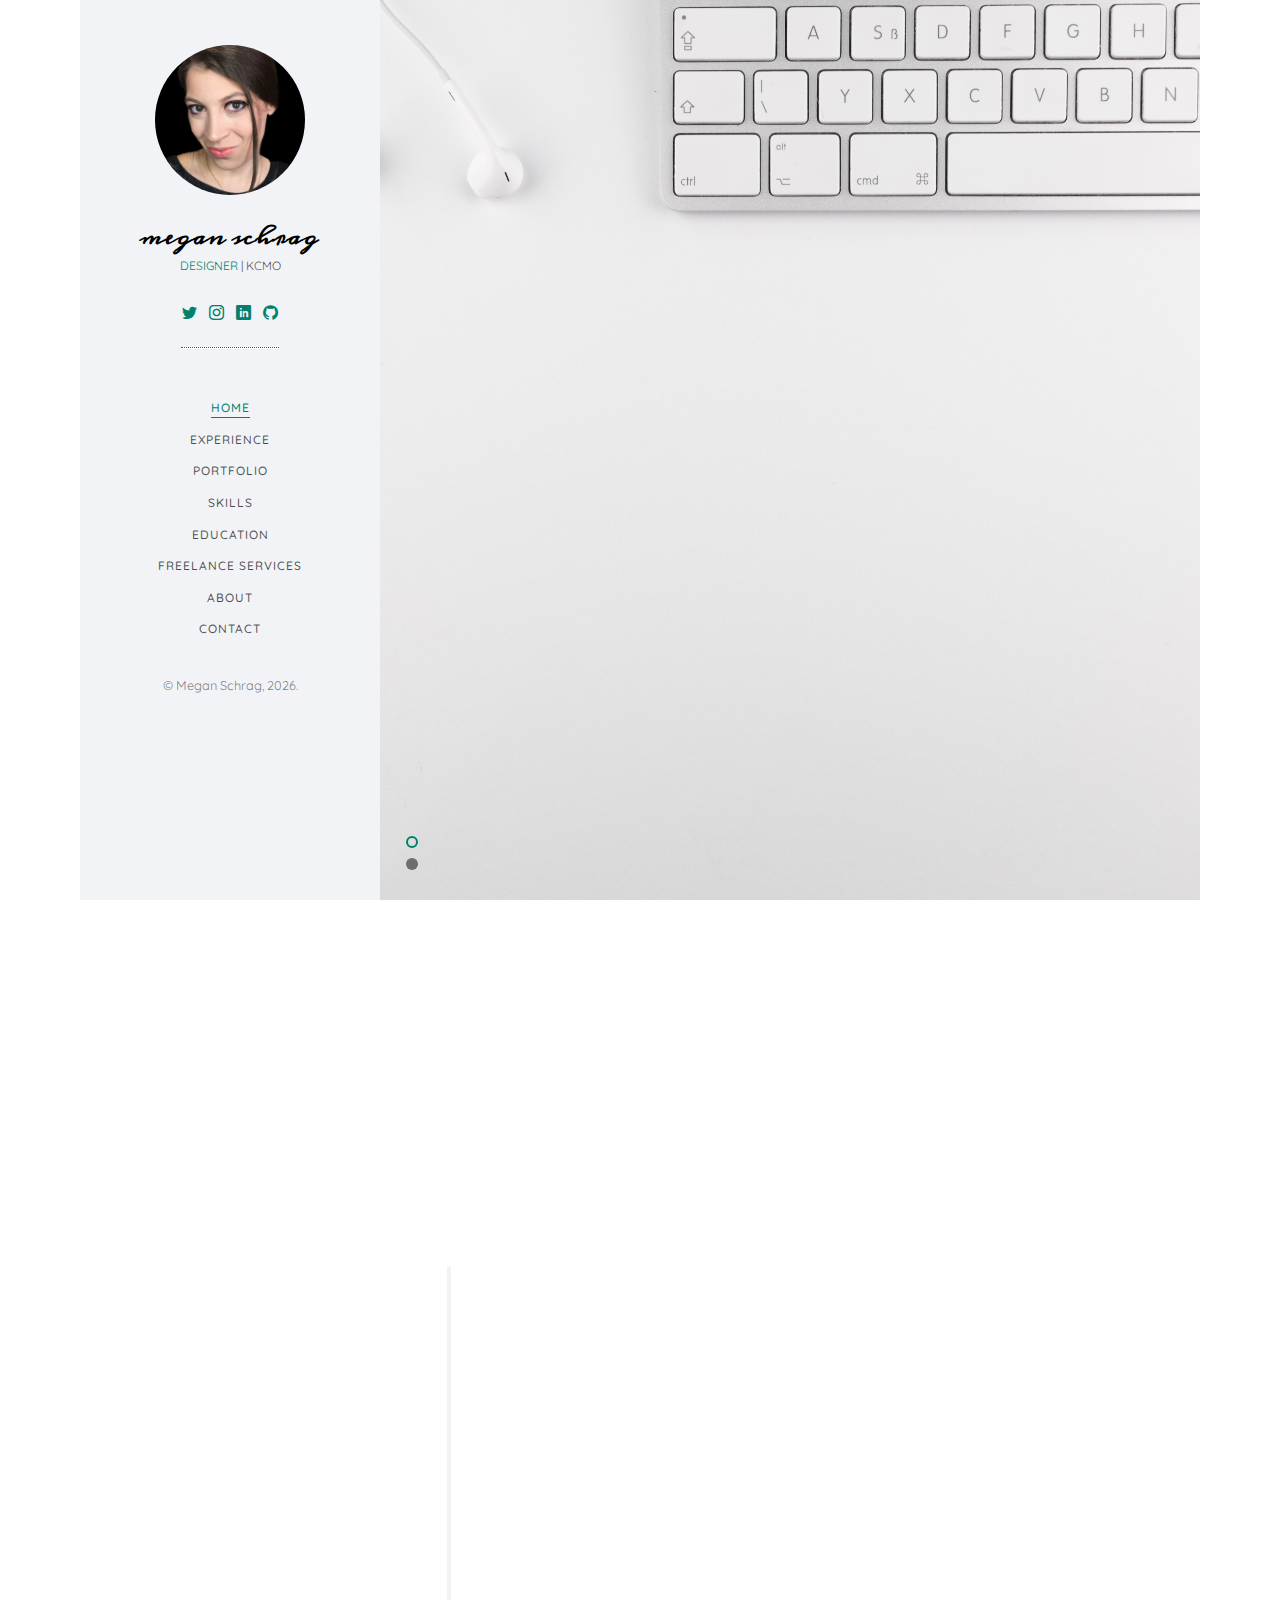
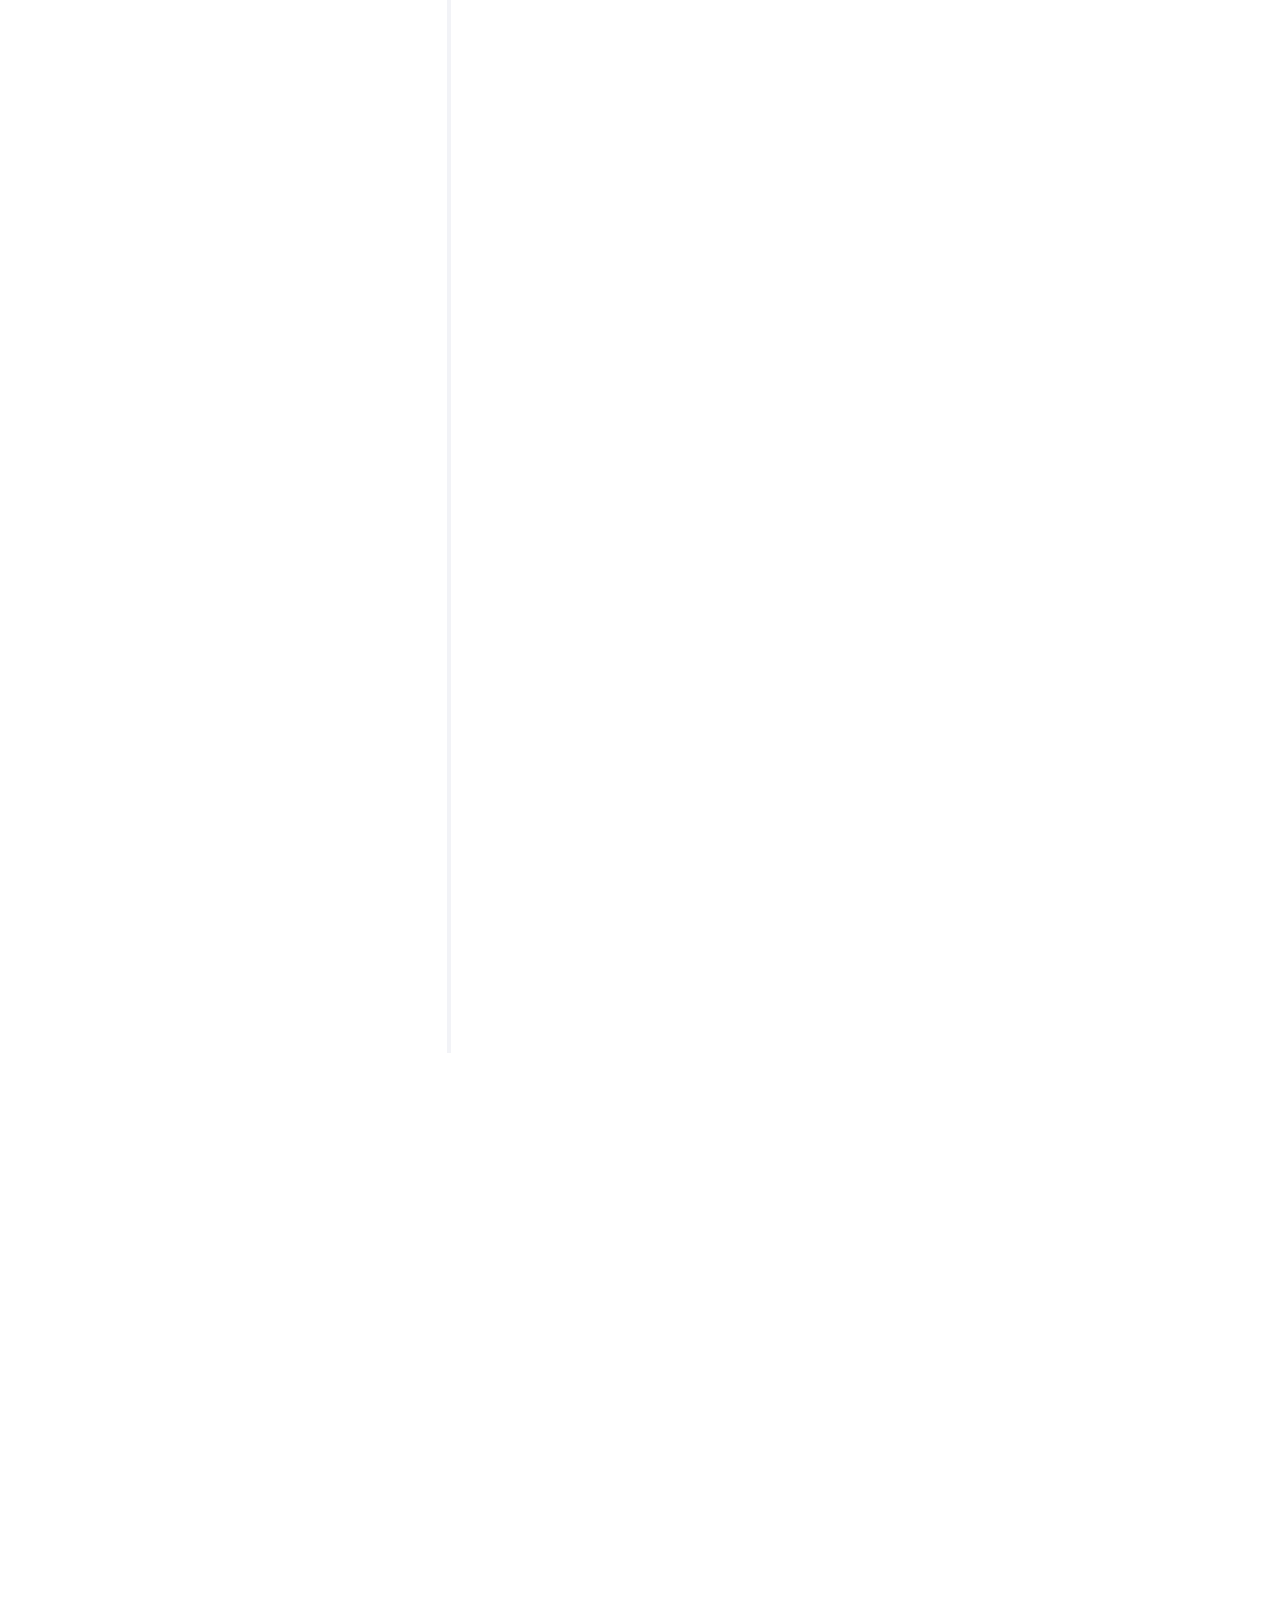
==== index.html @ b9c2fcad "Added analytics." ====
<!DOCTYPE HTML>

<!-- Designed by Schram, © 2018 All Rights Reserved. -->

<html>    
	<head>
	<meta charset="utf-8">
	<meta http-equiv="X-UA-Compatible" content="IE=edge">
	<title>Megan Schrag KCMO Graphic Design</title>
	<meta name="viewport" content="width=device-width, initial-scale=1">
	<meta name="description" content="Kansas City Graphic Designer" />
	<meta name="keywords" content="Brand Identity|Logo Design|Commercial Photography Kansas City" />
	<meta name="author" content="Megan Schrag" />

  <!-- Facebook and Twitter integration -->
	<meta property="og:title" content=""/>
	<meta property="og:image" content=""/>
	<meta property="og:url" content=""/>
	<meta property="og:site_name" content=""/>
	<meta property="og:description" content=""/>
	<meta name="twitter:title" content="" />
	<meta name="twitter:image" content="" />
	<meta name="twitter:url" content="" />
	<meta name="twitter:card" content="" />

	<!-- Place favicon.ico and apple-touch-icon.png in the root directory -->
	<link rel="shortcut icon" href="favicon.ico">

	<link href="https://fonts.googleapis.com/css?family=Quicksand:300,400,500,700" rel="stylesheet">
	<link href="https://fonts.googleapis.com/css?family=Playfair+Display:400,400i,700" rel="stylesheet">
    <link href="https://fonts.googleapis.com/css?family=Meddon" rel="stylesheet"> 
	<link rel="stylesheet" href="https://use.fontawesome.com/releases/v5.7.2/css/all.css" integrity="sha384-fnmOCqbTlWIlj8LyTjo7mOUStjsKC4pOpQbqyi7RrhN7udi9RwhKkMHpvLbHG9Sr" crossorigin="anonymous">

        
	<!-- Animate.css -->
	<link rel="stylesheet" href="css/animate.css">
	<!-- Icomoon Icon Fonts-->
	<link rel="stylesheet" href="css/icomoon.css">
	<!-- Bootstrap  -->
	<link rel="stylesheet" href="css/bootstrap.css">
	<!-- Flexslider  -->
	<link rel="stylesheet" href="css/flexslider.css">
	<!-- Flaticons  -->
	<link rel="stylesheet" href="fonts/flaticon/font/flaticon.css">
	<!-- Theme style  -->
	<link rel="stylesheet" href="css/style.css">
	<link rel="stylesheet" href="sass/style.scss">

	<!-- Modernizr JS -->
	<script src="js/modernizr-2.6.2.min.js"></script>
	<!-- FOR IE9 below -->
	<!--[if lt IE 9]>
	<script src="js/respond.min.js"></script>
	<![endif]-->
    
    <link type="text/css" rel="stylesheet" href="css/lightslider.css" />                  
    <script src="//ajax.googleapis.com/ajax/libs/jquery/1.11.0/jquery.min.js"></script>
    <script src="js/lightslider.js"></script>
		
	<!-- Global site tag (gtag.js) - Google Analytics -->
	<script async src="https://www.googletagmanager.com/gtag/js?id=UA-136629783-1"></script>
	<script>
		window.dataLayer = window.dataLayer || [];
  		function gtag(){dataLayer.push(arguments);}
  		gtag('js', new Date());
  		gtag('config', 'UA-136629783-1');
	</script>


	</head>
	<body>
	<div id="colorlib-page">
		<div class="container-wrap">
		<a href="#" class="js-colorlib-nav-toggle colorlib-nav-toggle" data-toggle="collapse" data-target="#navbar" aria-expanded="false" aria-controls="navbar"><i></i></a>
		<aside id="colorlib-aside" role="complementary" class="border js-fullheight">
			<div class="text-center">
				<div class="author-img" style="background-image: url(images/about.jpg);"></div>
				<h1 id="colorlib-logo"><a href="index.html">&nbsp;Megan Schrag</a></h1>
				<span class="position"><a href="#">Designer</a> | KCMO</span>
                <div class="colorlib-footer">
                    <ul>
					<li><a href="http://www.twitter.com/schramphoto"><i class="icon-twitter2"></i></a></li>
					<li><a href="http://www.instagram.com/schramphoto"><i class="icon-instagram"></i></a></li>
					<li><a href="https://www.linkedin.com/in/megan-schrag-057aa944/"><i class="icon-linkedin2"></i></a></li>
                    <li><a href="http://www.github.com/schramphoto"><i class="icon-github"></i></a></li>
				</ul>
                    <hr class="lines">
                    <br>
                    </div>
			</div>
            
<!-- NAV menu BEGIN -->
			<nav id="colorlib-main-menu" role="navigation" class="navbar">
				<div id="navbar" class="collapse">
					<ul>
						<li class="active"><a href="#" data-nav-section="home">Home</a></li>
                        <li><a href="#" data-nav-section="experience">Experience</a></li>
                        <li><a href="#" data-nav-section="work">Portfolio</a></li>
                        <li><a href="#" data-nav-section="skills">Skills</a></li>
                        <li><a href="#" data-nav-section="education">Education</a></li>
						<li><a href="#" data-nav-section="services">Freelance Services</a></li>
                        <li><a href="#" data-nav-section="about">About</a></li>
                        <li><a href="#" data-nav-section="contact">Contact</a></li>	
					</ul>
				</div>
			</nav>
<!-- NAV menu END -->
            
			<div class="colorlib-footer">
                <p><small>&copy;&nbsp;Megan Schrag, <script>document.write(new Date().getFullYear());</script>.</small>
                </p>
			</div>
    	</aside>
<!-- Nav sidebar END -->
            
		<div id="colorlib-main">
            
<!--Intro BEGIN -->     			
            <section id="colorlib-hero" class="js-fullheight" data-section="home">
				<div class="flexslider js-fullheight">
					<ul class="slides">
				   	<li class="active" style="background-image: url(images/img_bg_1.jpg);">
				   		<div class="overlay"></div>
				   		<div class="container-fluid">
				   			<div class="row">
					   			<div class="col-md-6 col-md-offset-3 col-md-pull-3 col-sm-12 col-xs-12 js-fullheight slider-text">
					   				<div class="slider-text-inner js-fullheight">
					   					<div class="desc">
						   					<h1>Hi! <br>I'm Megan!</h1>
                                            <br>
                                            <p><a class="btn btn-primary btn-learn" href="images/Schrag2018.pdf">Download CV <em class="icon-download4"></em></a></p>
					   					</div>
					   				</div>
					   			</div>
					   		</div>
				   		</div>
				   	</li>
				   	<li style="background-image: url(images/img_bg_2.jpg);">
				   		<div class="overlay"></div>
				   		<div class="container-fluid">
				   			<div class="row">
					   			<div class="col-md-6 col-md-offset-3 col-md-pull-3 col-sm-12 col-xs-12 js-fullheight slider-text">
					   				<div class="slider-text-inner">
                                        <div class="slider-text-inner js-fullheight">
					   					<br>
<!--JS > typography with word switchers BEGIN -->
                                        <div class="desc">
                                            <h1>Need <span data-words="an identity|a new logo|photography"></span>for your brand?</h1>
                                        </div>
                                        <br>
                                         <a class="btn btn-primary btn-learn" href="#">Portfolio</a>     
					   		            </div>
				   		            </div>
                                </div>
                            </div>
                        </div>
                    </li>
                </ul>
            </section>
<!--Intro END -->      
                
<!-- Work Experience BEGIN -->
			<section class="colorlib-experience" data-section="experience">
				<div class="colorlib-narrow-content">
					<div class="row">
						<div class="col-md-6 col-md-offset-3 col-md-pull-3 animate-box" data-animate-effect="fadeInTop">
							<span class="heading-meta">Experience</span>
							<h2 class="colorlib-heading animate-box">Work Experience</h2>
						</div>
					</div>
					<div class="row">
						<div class="col-md-12">
				         <div class="timeline-centered">
					         
                             <article class="timeline-entry animate-box" data-animate-effect="fadeInTop">
					            <div class="timeline-entry-inner">
                                    <div class="timeline-icon color-5">
                                       <i class="icon-pen2"></i>
                                   </div>
					               <div class="timeline-label">
					                  <h2><a href="http://www.leadingedgesafety.net/" target="_blank">Leading Edge Safety</a>&nbsp;<span>2015-Present</span></h2>
					                  <p><span style="color: rgba(0, 0, 0, 0.7)">Marketing Director<br><br>Managing marketing and advertising efforts for Leading Edge Safety and AES Manufacturing. Design for packaging, web, and media. Commercial photography for web, video and advertising including product in use and high end studio photography.</span></p>
					               </div>
					            </div>
					         </article>

					         <article class="timeline-entry animate-box" data-animate-effect="fadeInTop">
					            <div class="timeline-entry-inner">
					               <div class="timeline-icon color-5">
					                  <i class="icon-contract"></i>
					               </div>
					               <div class="timeline-label">
					               	<h2><a href="#">Freelance</a> <span>2011-Present</span></h2>
					                  <p>Rebranding consulting and web development. Corporate headshots and location photography.</p>
					               </div>
					            </div>
					         </article>

					         <article class="timeline-entry animate-box" data-animate-effect="fadeInTop">
					            <div class="timeline-entry-inner">
					               <div class="timeline-icon color-5">
					                  <i class="icon-pen2"></i>
					               </div>
					               <div class="timeline-label">
					               	<h2><a href="#">collages.net | n-vu.com</a> <span>2013-2015</span></h2>
                                       <span>Design Consultant</span>
                                    <br><br>
					                  <p>Web Site Rebranding, Catalog Design, Custom Album Design to meet customer brand standards, Project Management, Studio Consulting, Design Consulting; Level 2 IT Tech Support</p>
					               </div>
					            </div>
					         </article>

					         <article class="timeline-entry animate-box" data-animate-effect="fadeInTop">
					            <div class="timeline-entry-inner">
					               <div class="timeline-icon color-5">
					                  <i class="icon-pen2"></i>
					               </div>
					               <div class="timeline-label">
					               	<h2><a href="#">Bushnell Outdoor</a> <span>2013-2014</span></h2>
                                       <span>Commercial Photographer<br>Junior Graphic Designer</span>
                                    <br><br>
					                  <p>Design for packaging, web, and media. Commercial photography for web, retail and packaging including lifestyle and product.</p>
					               </div>
					            </div>
					         </article>

					         <article class="timeline-entry animate-box" data-animate-effect="fadeInTop">
					            <div class="timeline-entry-inner">
					               <div class="timeline-icon color-5">
					                  <i class="icon-pen2"></i>
					               </div>
					               <div class="timeline-label">
					               	<h2><a href="#">Gregory, Inc</a> <span>2011-2013</span></h2>
                                       <span>Cut Vinyl Specialist<br>&amp; Graphic Designer</span>
                                    <br><br>
					                  <p>Preparing artwork for medium and large format printing as well as cut vinyl signage. Designing artwork for clients when required.</p>
					               </div>
					            </div>
					         </article>

                             <article class="timeline-entry animate-box" data-animate-effect="fadeInTop">
					            <div class="timeline-entry-inner">
					               <div class="timeline-icon color-5">
					                  <i class="icon-attachment-outline"></i>
					               </div>
					               <div class="timeline-label">
                                                     <p><a class="btn btn-primary btn-learn" href="images/Schrag2018.pdf">Download Resume <em class="icon-download4"></em></a></p></div>
                                  </div>
                            </article>
                             
                            
					        <article class="timeline-entry animate-box" data-animate-effect="fadeInTop">
					            <div class="timeline-entry-inner">
					               <div class="timeline-icon color-none">
					               </div>
					            </div>
					         </article>
                              
					      </div>
					   </div>
				   </div>
				</div>
			</section>
<!-- Work Experience END -->

<!-- Portfolio BEGIN -->        
			<section class="colorlib-work" data-section="work">
				<div class="colorlib-narrow-content">
					<div class="row">
						<div class="col-md-6 col-md-offset-3 col-md-pull-3 animate-box" data-animate-effect="fadeInLeft">
							<span class="heading-meta">My Work</span>
							<h2 class="colorlib-heading animate-box">Recent Work</h2>
<div class="wrapper">
  <input checked type=radio name="slider" id="slide1" />
  <input type=radio name="slider" id="slide2" />
  <input type=radio name="slider" id="slide3" />
  <input type=radio name="slider" id="slide4" />
  <input type=radio name="slider" id="slide5" />

  <div class="slider-wrapper">
    <div class=inner>
      <article class="blip">
        <div class="info top-left">
          <h3>Lancome, Illuminated</h3></div>
        <a data-flickr-embed="true"  href="https://www.flickr.com/photos/meganschrag/4477382508/in/album-72157623612299103/" title="_MG_2056"><img src="https://farm5.staticflickr.com/4023/4477382508_1285898cfe_m.jpg" width="240" height="186" alt="_MG_2056"></a><script async src="//embedr.flickr.com/assets/client-code.js" charset="utf-8"></script>
      </article>

     <article class="blip">
        <div class="info bottom-right">
          <h3>Cameron Highland</h3></div>
        <img src="https://farm6.staticflickr.com/5812/23394215774_b76cd33a87_h_d.jpg" />
      </article>

      <article class="blip">
        <div class="info bottom-left">
          <h3>New Delhi</h3></div>
        <img src="https://farm8.staticflickr.com/7455/27879053992_ef3f41c4a0_h_d.jpg" />
      </article>

      <article class="blip">
        <div class="info top-right">
          <h3>Ladakh</h3></div>
        <img src="https://farm8.staticflickr.com/7367/27980898905_72d106e501_h_d.jpg" />
      </article>

      <article class="blip">
        <div class="info bottom-left">
          <h3>Nubra Valley</h3></div>
        <img src="https://farm8.staticflickr.com/7356/27980899895_9b6c394fec_h_d.jpg" />
      </article>
    </div>
    <!-- .inner -->
  </div>
  <!-- .slider-wrapper -->

  <div class="slider-prev-next-control">
    <label for=slide1></label>
    <label for=slide2></label>
    <label for=slide3></label>
    <label for=slide4></label>
    <label for=slide5></label>
  </div>
  <!-- .slider-prev-next-control -->

  <div class="slider-dot-control">
    <label for=slide1></label>
    <label for=slide2></label>
    <label for=slide3></label>
    <label for=slide4></label>
    <label for=slide5></label>
  </div>
  <!-- .slider-dot-control -->
</div>
                            
						</div>
                    </div>
                </div>
</section>

<!-- Portfolio END -->  
            
 <!-- Skills BEGIN -->
			<section class="colorlib-skills" data-section="skills">
				<div class="colorlib-narrow-content">
					<div class="row">
						<div class="col-md-6 col-md-offset-3 col-md-pull-3 animate-box" data-animate-effect="fadeInTop">
							<span class="heading-meta">My Specialty</span>
							<h2 class="colorlib-heading animate-box">My Skills</h2>
						</div>
					</div>
					<div class="row">
						<div class="col-md-12 animate-box" data-animate-effect="fadeInTop">
							<p><strong>What <em>really</em> matters:&nbsp;</strong>Am I the right person for the job? That depends on what <strong>YOU,</strong> the client, needs. Below I have outlined what I'm really good at. Are we a good fit for each other?</p>
						</div>
                        <br>
                        <br>
                        <div class="col-md-6 col-md-offset-3 col-md-pull-3 animate-box" data-animate-effect="fadeInTop">
                        <h4>Front End Design</h4>
                        </div>
						<div class="col-md-6 animate-box" data-animate-effect="fadeInTop">
							<div class="progress-wrap">
								<h3>Photoshop</h3>
								<div class="progress">
								 	<div class="progress-bar color-5" role="progressbar" aria-valuenow="100"
								  	aria-valuemin="0" aria-valuemax="100" style="width:100%">
								    <span>100%</span>
								  	</div>
								</div>
							</div>
						</div>
						<div class="col-md-6 animate-box" data-animate-effect="fadeInTop">
							<div class="progress-wrap">
								<h3>Illustrator</h3>
								<div class="progress">
								 	<div class="progress-bar color-5" role="progressbar" aria-valuenow="100"
								  	aria-valuemin="0" aria-valuemax="100" style="width:100%">
								    <span>100%</span>
								  	</div>
								</div>
							</div>
						</div>
                        <div class="col-md-6 animate-box" data-animate-effect="fadeInTop">
							<div class="progress-wrap">
								<h3>InDesign</h3>
								<div class="progress">
								 	<div class="progress-bar color-5" role="progressbar" aria-valuenow="100"
								  	aria-valuemin="0" aria-valuemax="100" style="width:100%">
								    <span>100%</span>
								  	</div>
								</div>
							</div>
						</div>
						<div class="col-md-6 animate-box" data-animate-effect="fadeInTop">
							<div class="progress-wrap">
								<h3>Dreamweaver</h3>
								<div class="progress">
								 	<div class="progress-bar color-5" role="progressbar" aria-valuenow="80"
								  	aria-valuemin="0" aria-valuemax="100" style="width:80%">
								    <span>80%</span>
								  	</div>
								</div>
							</div>
						</div>
                        <div class="col-md-6 animate-box" data-animate-effect="fadeInTop">
							<div class="progress-wrap">
								<h3>Premiere Pro</h3>
								<div class="progress">
								 	<div class="progress-bar color-5" role="progressbar" aria-valuenow="80"
								  	aria-valuemin="0" aria-valuemax="100" style="width:80%">
								    <span>80%</span>
								  	</div>
								</div>
							</div>
						</div>
						<div class="col-md-6 animate-box" data-animate-effect="fadeInTop">
							<div class="progress-wrap">
								<h3>WordPress Management</h3>
								<div class="progress">
								 	<div class="progress-bar color-5" role="progressbar" aria-valuenow="70"
								  	aria-valuemin="0" aria-valuemax="100" style="width:70%">
								    <span>70%</span>
								  	</div>
								</div>
							</div>
						</div>
						<div class="col-md-6 animate-box" data-animate-effect="fadeInTop">
							<div class="progress-wrap">
								<h3>SEO</h3>
								<div class="progress">
								 	<div class="progress-bar color-5" role="progressbar" aria-valuenow="50"
								  	aria-valuemin="0" aria-valuemax="100" style="width:50%">
								    <span>50%</span>
								  	</div>
								</div>
							</div>
						</div>
                        <br>
                        <div class="col-md-6 col-md-offset-3 col-md-pull-3 animate-box" data-animate-effect="fadeInTop">
                        <h4>Stack</h4>
                        </div>
                        <div class="col-md-6 animate-box" data-animate-effect="fadeInTop">
							<div class="progress-wrap">
								<h3>HTML | CSS</h3>
								<div class="progress">
								 	<div class="progress-bar color-5" role="progressbar" aria-valuenow="90"
								  	aria-valuemin="0" aria-valuemax="100" style="width:90%">
								    <span>90%</span>
								  	</div>
								</div>
							</div>
						</div>
                        <div class="col-md-6 animate-box" data-animate-effect="fadeInTop">
							<div class="progress-wrap">
								<h3>PHP</h3>
								<div class="progress">
								 	<div class="progress-bar color-5" role="progressbar" aria-valuenow="60"
								  	aria-valuemin="0" aria-valuemax="100" style="width:60%">
								    <span>60%</span>
								  	</div>
								</div>
							</div>
						</div>
                    <div class="col-md-6 animate-box" data-animate-effect="fadeInTop">
							<div class="progress-wrap">
								<h3>JavaScript</h3>
								<div class="progress">
								 	<div class="progress-bar color-5" role="progressbar" aria-valuenow="55"
								  	aria-valuemin="0" aria-valuemax="100" style="width:55%">
								    <span>55%</span>
								  	</div>
								</div>
							</div>
						</div>
                    <div class="col-md-6 animate-box" data-animate-effect="fadeInTop">
							<div class="progress-wrap">
								<h3>UNIX</h3>
								<div class="progress">
								 	<div class="progress-bar color-5" role="progressbar" aria-valuenow="60"
								  	aria-valuemin="0" aria-valuemax="100" style="width:60%">
								    <span>60%</span>
								  	</div>
								</div>
							</div>
						</div>
                    <div class="col-md-6 animate-box" data-animate-effect="fadeInTop">
							<div class="progress-wrap">
								<h3>Ruby</h3>
								<div class="progress">
								 	<div class="progress-bar color-5" role="progressbar" aria-valuenow="35"
								  	aria-valuemin="0" aria-valuemax="100" style="width:35%">
								    <span>35%</span>
								  	</div>
					            </div>
                                <br>
                        
					        </div>
							</div>
                        <div class="col-md-6 col-md-offset-3 col-md-pull-3 animate-box" data-animate-effect="fadeInTop">
                        <h4>Other Services</h4>
                        </div>
                        <div class="col-md-6 animate-box" data-animate-effect="fadeInTop">
							<div class="progress-wrap">
								<h3>Commercial Photography &amp; Videography</h3>
								<div class="progress">
								 	<div class="progress-bar color-5" role="progressbar" aria-valuenow="100"
								  	aria-valuemin="0" aria-valuemax="100" style="width:100%">
								    <span>100%</span>
								  	</div>
								</div>
							</div>
						</div>
                        <div class="col-md-6 animate-box" data-animate-effect="fadeInTop">
							<div class="progress-wrap">
								<h3>Social Media Management</h3>
								<div class="progress">
								 	<div class="progress-bar color-5" role="progressbar" aria-valuenow="100"
								  	aria-valuemin="0" aria-valuemax="100" style="width:100%">
								    <span>100%</span>
								  	</div>
								</div>
							</div>
						</div>
                        <div class="col-md-6 animate-box" data-animate-effect="fadeInTop">
							<div class="progress-wrap">
								<h3>Trade Marketing</h3>
								<div class="progress">
								 	<div class="progress-bar color-5" role="progressbar" aria-valuenow="100"
								  	aria-valuemin="0" aria-valuemax="100" style="width:100%">
								    <span>100%</span>
								  	</div>
								</div>
							</div>
						</div>
                        <div class="col-md-6 animate-box" data-animate-effect="fadeInTop">
							<div class="progress-wrap">
								<h3>Planning &amp; Logistics</h3>
								<div class="progress">
								 	<div class="progress-bar color-5" role="progressbar" aria-valuenow="100"
								  	aria-valuemin="0" aria-valuemax="100" style="width:100%">
								    <span>100%</span>
								  	</div>
								</div>
							</div>
						</div>
                        
                        
                        
                        
                        
						</div>
				    </div>

			</section>
<!-- Skill END -->
            
<!-- Education BEGIN -->            
			<section class="colorlib-education" data-section="education">
				<div class="colorlib-narrow-content">
					<div class="row">
						<div class="col-md-6 col-md-offset-3 col-md-pull-3 animate-box" data-animate-effect="fadeInLeft">
							<span class="heading-meta">Education</span>
							<h2 class="colorlib-heading animate-box">Education</h2>
						</div>
					</div>
					<div class="row">
						<div class="col-md-12 animate-box" data-animate-effect="fadeInLeft">
							<div class="fancy-collapse-panel">
								<div class="panel-group" id="accordion" role="tablist" aria-multiselectable="true">
									<div class="panel panel-default">
									    <div class="panel-heading" role="tab" id="headingOne">
									        <h4 class="panel-title">
									            <a data-toggle="collapse" data-parent="#accordion" href="#collapseOne" aria-expanded="true" aria-controls="collapseOne">University of Central Missouri
									            </a>
									        </h4>
									    </div>
									    <div id="collapseOne" class="panel-collapse collapse in" role="tabpanel" aria-labelledby="headingOne">
									         <div class="panel-body">
									            <div class="row">
										      		<div class="col-md-6">
										      			<p><strong>The University of Central Missouri </strong></p>
										      		</div>
										      		<div class="col-md-6" margin="2rem;">
										      			<p>B.Sc Commercial Photography, 2011.</p>
										      		</div>
										      	</div>
									         </div>
									    </div>
									</div>
									<div class="panel panel-default">
									    <div class="panel-heading" role="tab" id="headingTwo">
									        <h4 class="panel-title">
									            <a class="collapsed" data-toggle="collapse" data-parent="#accordion" href="#collapseTwo" aria-expanded="false" aria-controls="collapseTwo">Skillcrush
									            </a>
									        </h4>
									    </div>
									    <div id="collapseTwo" class="panel-collapse collapse" role="tabpanel" aria-labelledby="headingTwo">
									        <div class="panel-body">
									            <p>
                                                    <ul>
                                                        <li>Front End Development, Certificate</li>
                                                        <li>Wordpress PHP Development, Certificate</li>
                                                    </ul>    
                                                </p>
									        </div>
									    </div>
									</div>
									<div class="panel panel-default">
									    <div class="panel-heading" role="tab" id="headingThree">
									        <h4 class="panel-title">
									            <a class="collapsed" data-toggle="collapse" data-parent="#accordion" href="#collapseThree" aria-expanded="false" aria-controls="collapseThree">Codeacademy Intensive
									            </a>
									        </h4>
									    </div>
									    <div id="collapseThree" class="panel-collapse collapse" role="tabpanel" aria-labelledby="headingThree">
									        <div class="panel-body">
									            <p>Expanding on knowledge of HTML to include JS, JQuery, JSON, PHP, MySQL, Apache. Software development also included including Python and Ruby</p>	
									        </div>
									    </div>
									</div>
								</div>
							</div>
						</div>
					</div>
				</div>
			</section>
<!-- Education END --> 
            
 <!-- Freelance Services BEGIN -->		
			<section class="colorlib-services" data-section="services">
				<div class="colorlib-narrow-content">
					<div class="row">
						<div class="col-md-6 col-md-offset-3 col-md-pull-3 animate-box" data-animate-effect="fadeInLeft">
							<span class="heading-meta">My Services:</span>
							<h2 class="colorlib-heading">Need some help with a project?</h2>
						</div>
					</div>
					<div class="row row-pt-md">
						<div class="col-md-4 text-center animate-box">
							<div class="services color-5">
								<span class="icon">
									<i class="icon-bulb"></i>
								</span>
								<div class="desc">
									<h3>Website Consultation</h3>
									<p>Does your website need a facelift? I can do that. Whether it's updating a few photos, or a complete redesign and branding, I can develop a website to blow away your competition.</p>
								</div>
							</div>
						</div>
						<div class="col-md-4 text-center animate-box">
							<div class="services color-5">
								<span class="icon">
									<i class="icon-phone3"></i>
								</span>
								<div class="desc">
									<h3>Rebranding</h3>
									<p>From logo design to a top down rebranding, I can refresh your company's identity.</p>
								</div>
							</div>
						</div>
						<div class="col-md-4 text-center animate-box">
							<div class="services color-5">
								<span class="icon">
									<i class="icon-layers2"></i>
								</span>
								<div class="desc">
									<h3>Graphic Design &amp; Advertising</h3>
									<p>Packaging, literature, instruction manuals, social media ads, magazine ads...I am well versed in advertising. Whether it's a small online advertisment or a large billboard on the side of the 101, I can design it for you. I have contacts throughout the midwest for low cost, large format print options.</p>
								</div>
							</div>
						</div>
						<div class="col-md-4 text-center animate-box">
							<div class="services color-5">
								<span class="icon">
									<i class="icon-data"></i>
								</span>
								<div class="desc">
									<h3>A/V</h3>
									<p>Nah, I'm not talking about the nerdy club you were in during high school. I can create highly impactful visuals to build your brand. Need a commerial shoot set up? I've got you covered. From hiring talent to getting "THE SHOT", I have the skills.</p>
								</div>
							</div>
						</div>
						<div class="col-md-4 text-center animate-box">
							<div class="services color-6">
								<span class="icon">
									<i class="icon-phone3"></i>
								</span>
								<div class="desc">
									<h3>Social Media</h3>
									<p>Need someone to manage your social media accounts? I can do that for you. I have experience growing business both organically and with paid advertising.</p>
								</div>
							</div>
						</div>
					</div>
				</div>
			</section>
<!-- Freelance Services END -->	
            
<!-- About BEGIN -->
			<section class="colorlib-about" data-section="about">
				<div class="colorlib-narrow-content">
					<div class="row">
						<div class="col-md-12">
							<div class="row row-bottom-padded-sm animate-box" data-animate-effect="fadeInTop">
								<div class="col-md-12">
									<div class="about-desc">
										<span class="heading-meta">About The Designer</span>
										<h2 class="colorlib-heading">Who Am I?</h2>
										<p><strong>Hello there! I'm Megan!</strong> As a graduate of the University of Central Missouri, I have been designing <em>professionally</em> since 2011. Unofficially, I have been designing since I was a child. That nerdy kid who made fake PR kits and promotional materials? Yeah, that was me. I'm fortunate to work in a field I truly enjoy. I like to keep my skills sharp and I spend a considerable amount of time each year furthering my education. This time might be spent learning an efficient new design skill or researching the lastest SEO trends and deciphering where my client's market is going. As an active member of the American Advertising Federation and Professional Photographers of America, I also like to connect with members of the local design community. </p>
										<h3>Why Does Good Design Matter?</h3>
                                        <p><strong>Let's make money together in a sustainable way.</strong>&nbsp;Graphic designers have a unique opportunity to drive sales and captivate the consumer. We can create company influence and modify public opinion. We are far more than a team of "artists." We are the dream seekers, the tech chasers and the face behind the billboard...and we have a responsiblity to do something kind and ethical, while maintaining great relationships with our clients. I am a passionate graphic designer and I look forward to working with you.</p>
									</div>
								</div>
							</div>
							<div class="row">
								<div class="col-md-3 animate-box" data-animate-effect="fadeInTop">
									<div class="services color-5">
										<span class="icon2"><i class="icon-camera"></i></span>
										<h3>Photo &amp; Video</h3>
									</div>
								</div>
								<div class="col-md-3 animate-box" data-animate-effect="fadeInTop">
									<div class="services color-5">
										<span class="icon2"><i class="icon-globe-outline"></i></span>
										<h3>Web Design</h3>
									</div>
								</div>
								<div class="col-md-3 animate-box" data-animate-effect="fadeInTop">
									<div class="services color-5">
										<span class="icon2"><i class="icon-scissors"></i></span>
										<h3>Rebranding</h3>
									</div>
								</div>
								<div class="col-md-3 animate-box" data-animate-effect="fadeInTop">
									<div class="services color-5">
										<span class="icon2"><i class="icon-social-at-circular"></i></span>
										<h3>Social Media</h3>
									</div>
								</div>
							</div>
                            
 <!-- Call to Action + Scrolling picture -->
							<div class="row">
								<div class="col-md-12 animate-box" data-animate-effect="fadeInTop">
									<div class="hire">
										<h2 id="hire">Like what you see? Let's make this official.</h2>
										<a href="#" class="btn-hire">Hire me</a>
									</div>
								</div>
							</div>
						</div>
					</div>
				</div>
			</section>
<!-- About END -->  
            
			<div id="colorlib-counter" class="colorlib-counters" style="background-image: url(images/cover_bg_1.jpg);" data-stellar-background-ratio="0.5">
				<div class="overlay"></div>
				<div class="colorlib-narrow-content">
					<div class="row">
					</div>
					<div class="row">
						<div class="col-md-3 text-center animate-box">
							<span class="colorlib-counter js-counter" data-from="0" data-to="2340" data-speed="5000" data-refresh-interval="50"></span>
							<span class="colorlib-counter-label">Cups of coffee</span>
						</div>
						<div class="col-md-3 text-center animate-box">
							<span class="colorlib-counter js-counter" data-from="0" data-to="100" data-speed="5000" data-refresh-interval="50"></span>
							<span class="colorlib-counter-label">Projects</span>
						</div>
						<div class="col-md-3 text-center animate-box">
							<span class="colorlib-counter js-counter" data-from="0" data-to="10" data-speed="5000" data-refresh-interval="50"></span>
							<span class="colorlib-counter-label">Return Clients</span>
						</div>
						<div class="col-md-3 text-center animate-box">
							<span class="colorlib-counter js-counter" data-from="0" data-to="5" data-speed="5000" data-refresh-interval="50"></span>
							<span class="colorlib-counter-label">Partners</span>
						</div>
					</div>
				</div>
			</div> 
                    
			<section class="colorlib-contact" data-section="contact">
				<div class="colorlib-narrow-content">
					<div class="row">
						<div class="col-md-6 col-md-offset-3 col-md-pull-3 animate-box" data-animate-effect="fadeInLeft">
							<span class="heading-meta">Let's Talk Business:</span>
							<h2 class="colorlib-heading">Contact</h2>
						</div>
					</div>
					<div class="row">
						<div class="col-md-5">
							<div class="colorlib-feature colorlib-feature-sm animate-box" data-animate-effect="fadeInLeft">
								<div class="colorlib-icon">
									<i class="icon-globe-outline"></i>
								</div>
								<div class="colorlib-text">
									<p><a href="#">info@meganschrag.com</a></p>
								</div>
							</div>

							<div class="colorlib-feature colorlib-feature-sm animate-box" data-animate-effect="fadeInLeft">
								<div class="colorlib-icon">
									<i class="icon-map"></i>
								</div>
								<div class="colorlib-text">
									<p>Kansas City, MO | 66418</p>
								</div>
							</div>

							<div class="colorlib-feature colorlib-feature-sm animate-box" data-animate-effect="fadeInLeft">
								<div class="colorlib-icon">
									<i class="icon-phone"></i>
								</div>
								<div class="colorlib-text">
									<p><a href="tel://">816.394.6229</a></p>
								</div>
							</div>
						</div>
						<div class="col-md-7 col-md-push-1">
							<div class="row">
								<div class="col-md-10 col-md-offset-1 col-md-pull-1 animate-box" data-animate-effect="fadeInRight">
									<form action="">
										<div class="form-group">
											<input type="text" class="form-control" placeholder="Name">
										</div>
										<div class="form-group">
											<input type="text" class="form-control" placeholder="Email">
										</div>
										<div class="form-group">
											<input type="text" class="form-control" placeholder="Subject">
										</div>
										<div class="form-group">
											<textarea name="" id="message" cols="30" rows="7" class="form-control" placeholder="Message"></textarea>
										</div>
										<div class="form-group">
											<input type="submit" class="btn btn-primary btn-send-message" value="Send Message">
										</div>
									</form>
								</div>
								
							</div>
						</div>
					</div>
				</div>
			</section>


                
		</div><!-- end:colorlib-main -->
	</div><!-- end:container-wrap -->
	</div><!-- end:colorlib-page -->

	<!-- jQuery -->
	<script src="js/jquery.min.js"></script>
	<!-- jQuery Easing -->
	<script src="js/jquery.easing.1.3.js"></script>
	<!-- Bootstrap -->
	<script src="js/bootstrap.min.js"></script>
	<!-- Waypoints -->
	<script src="js/jquery.waypoints.min.js"></script>
	<!-- Flexslider -->
	<script src="js/jquery.flexslider-min.js"></script>
	<!-- Counters -->
	<script src="js/jquery.countTo.js"></script>


	<!-- MAIN JS -->
	<script src="js/main.js"></script>
        
    <!-- A jQuery plugin that adds cross-browser mouse wheel support. (Optional) -->
    <script src="https://cdnjs.cloudflare.com/ajax/libs/jquery-mousewheel/3.1.13/jquery.mousewheel.min.js"></script>
        


	</body>
</html>
---- css/icomoon.css ----
@font-face {
  font-family: 'icomoon';
  src:  url('fonts/icomoon.eot?6py85u');
  src:  url('fonts/icomoon.eot?6py85u#iefix') format('embedded-opentype'),
    url('fonts/icomoon.ttf?6py85u') format('truetype'),
    url('fonts/icomoon.woff?6py85u') format('woff'),
    url('fonts/icomoon.svg?6py85u#icomoon') format('svg');
  font-weight: normal;
  font-style: normal;
}

[class^="icon-"], [class*=" icon-"] {
  /* use !important to prevent issues with browser extensions that change fonts */
  font-family: 'icomoon' !important;
  speak: none;
  font-style: normal;
  font-weight: normal;
  font-variant: normal;
  text-transform: none;
  line-height: 1;

  /* Better Font Rendering =========== */
  -webkit-font-smoothing: antialiased;
  -moz-osx-font-smoothing: grayscale;
}

.icon-times:before {
  content: "\e930";
}
.icon-tick:before {
  content: "\e931";
}
.icon-plus:before {
  content: "\e932";
}
.icon-minus:before {
  content: "\e933";
}
.icon-equals:before {
  content: "\e934";
}
.icon-divide:before {
  content: "\e935";
}
.icon-chevron-right:before {
  content: "\e936";
}
.icon-chevron-left:before {
  content: "\e937";
}
.icon-arrow-right-thick:before {
  content: "\e938";
}
.icon-arrow-left-thick:before {
  content: "\e939";
}
.icon-th-small:before {
  content: "\e93a";
}
.icon-th-menu:before {
  content: "\e93b";
}
.icon-th-list:before {
  content: "\e93c";
}
.icon-th-large:before {
  content: "\e93d";
}
.icon-home:before {
  content: "\e93e";
}
.icon-arrow-forward:before {
  content: "\e93f";
}
.icon-arrow-back:before {
  content: "\e940";
}
.icon-rss:before {
  content: "\e941";
}
.icon-location:before {
  content: "\e942";
}
.icon-link:before {
  content: "\e943";
}
.icon-image:before {
  content: "\e944";
}
.icon-arrow-up-thick:before {
  content: "\e945";
}
.icon-arrow-down-thick:before {
  content: "\e946";
}
.icon-starburst:before {
  content: "\e947";
}
.icon-starburst-outline:before {
  content: "\e948";
}
.icon-star3:before {
  content: "\e949";
}
.icon-flow-children:before {
  content: "\e94a";
}
.icon-export:before {
  content: "\e94b";
}
.icon-delete2:before {
  content: "\e94c";
}
.icon-delete-outline:before {
  content: "\e94d";
}
.icon-cloud-storage:before {
  content: "\e94e";
}
.icon-wi-fi:before {
  content: "\e94f";
}
.icon-heart:before {
  content: "\e950";
}
.icon-flash:before {
  content: "\e951";
}
.icon-cancel:before {
  content: "\e952";
}
.icon-backspace:before {
  content: "\e953";
}
.icon-attachment:before {
  content: "\e954";
}
.icon-arrow-move:before {
  content: "\e955";
}
.icon-warning:before {
  content: "\e956";
}
.icon-user:before {
  content: "\e957";
}
.icon-radar:before {
  content: "\e958";
}
.icon-lock-open:before {
  content: "\e959";
}
.icon-lock-closed:before {
  content: "\e95a";
}
.icon-location-arrow:before {
  content: "\e95b";
}
.icon-info:before {
  content: "\e95c";
}
.icon-user-delete:before {
  content: "\e95d";
}
.icon-user-add:before {
  content: "\e95e";
}
.icon-media-pause:before {
  content: "\e95f";
}
.icon-group:before {
  content: "\e960";
}
.icon-chart-pie:before {
  content: "\e961";
}
.icon-chart-line:before {
  content: "\e962";
}
.icon-chart-bar:before {
  content: "\e963";
}
.icon-chart-area:before {
  content: "\e964";
}
.icon-video:before {
  content: "\e965";
}
.icon-point-of-interest:before {
  content: "\e966";
}
.icon-infinity:before {
  content: "\e967";
}
.icon-globe:before {
  content: "\e968";
}
.icon-eye:before {
  content: "\e969";
}
.icon-cog:before {
  content: "\e96a";
}
.icon-camera:before {
  content: "\e96b";
}
.icon-upload:before {
  content: "\e96c";
}
.icon-scissors:before {
  content: "\e96d";
}
.icon-refresh:before {
  content: "\e96e";
}
.icon-pin:before {
  content: "\e96f";
}
.icon-key:before {
  content: "\e970";
}
.icon-info-large:before {
  content: "\e971";
}
.icon-eject:before {
  content: "\e972";
}
.icon-download:before {
  content: "\e973";
}
.icon-zoom:before {
  content: "\e974";
}
.icon-zoom-out:before {
  content: "\e975";
}
.icon-zoom-in:before {
  content: "\e976";
}
.icon-sort-numerically:before {
  content: "\e977";
}
.icon-sort-alphabetically:before {
  content: "\e978";
}
.icon-input-checked:before {
  content: "\e979";
}
.icon-calender:before {
  content: "\e97a";
}
.icon-world2:before {
  content: "\e97b";
}
.icon-notes:before {
  content: "\e97c";
}
.icon-code:before {
  content: "\e97d";
}
.icon-arrow-sync:before {
  content: "\e97e";
}
.icon-arrow-shuffle:before {
  content: "\e97f";
}
.icon-arrow-repeat:before {
  content: "\e980";
}
.icon-arrow-minimise:before {
  content: "\e981";
}
.icon-arrow-maximise:before {
  content: "\e982";
}
.icon-arrow-loop:before {
  content: "\e983";
}
.icon-anchor:before {
  content: "\e984";
}
.icon-spanner:before {
  content: "\e985";
}
.icon-puzzle:before {
  content: "\e986";
}
.icon-power:before {
  content: "\e987";
}
.icon-plane:before {
  content: "\e988";
}
.icon-pi:before {
  content: "\e989";
}
.icon-phone:before {
  content: "\e98a";
}
.icon-microphone2:before {
  content: "\e98b";
}
.icon-media-rewind:before {
  content: "\e98c";
}
.icon-flag:before {
  content: "\e98d";
}
.icon-adjust-brightness:before {
  content: "\e98e";
}
.icon-waves:before {
  content: "\e98f";
}
.icon-social-twitter:before {
  content: "\e990";
}
.icon-social-facebook:before {
  content: "\e991";
}
.icon-social-dribbble:before {
  content: "\e992";
}
.icon-media-stop:before {
  content: "\e993";
}
.icon-media-record:before {
  content: "\e994";
}
.icon-media-play:before {
  content: "\e995";
}
.icon-media-fast-forward:before {
  content: "\e996";
}
.icon-media-eject:before {
  content: "\e997";
}
.icon-social-vimeo:before {
  content: "\e998";
}
.icon-social-tumbler:before {
  content: "\e999";
}
.icon-social-skype:before {
  content: "\e99a";
}
.icon-social-pinterest:before {
  content: "\e99b";
}
.icon-social-linkedin:before {
  content: "\e99c";
}
.icon-social-last-fm:before {
  content: "\e99d";
}
.icon-social-github:before {
  content: "\e99e";
}
.icon-social-flickr:before {
  content: "\e99f";
}
.icon-at:before {
  content: "\e9a0";
}
.icon-times-outline:before {
  content: "\e9a1";
}
.icon-plus-outline:before {
  content: "\e9a2";
}
.icon-minus-outline:before {
  content: "\e9a3";
}
.icon-tick-outline:before {
  content: "\e9a4";
}
.icon-th-large-outline:before {
  content: "\e9a5";
}
.icon-equals-outline:before {
  content: "\e9a6";
}
.icon-divide-outline:before {
  content: "\e9a7";
}
.icon-chevron-right-outline:before {
  content: "\e9a8";
}
.icon-chevron-left-outline:before {
  content: "\e9a9";
}
.icon-arrow-right-outline:before {
  content: "\e9aa";
}
.icon-arrow-left-outline:before {
  content: "\e9ab";
}
.icon-th-small-outline:before {
  content: "\e9ac";
}
.icon-th-menu-outline:before {
  content: "\e9ad";
}
.icon-th-list-outline:before {
  content: "\e9ae";
}
.icon-news2:before {
  content: "\e9b1";
}
.icon-home-outline:before {
  content: "\e9b2";
}
.icon-arrow-up-outline:before {
  content: "\e9b3";
}
.icon-arrow-forward-outline:before {
  content: "\e9b4";
}
.icon-arrow-down-outline:before {
  content: "\e9b5";
}
.icon-arrow-back-outline:before {
  content: "\e9b6";
}
.icon-trash3:before {
  content: "\e9b7";
}
.icon-rss-outline:before {
  content: "\e9b8";
}
.icon-message:before {
  content: "\e9b9";
}
.icon-location-outline:before {
  content: "\e9ba";
}
.icon-link-outline:before {
  content: "\e9bb";
}
.icon-image-outline:before {
  content: "\e9bc";
}
.icon-export-outline:before {
  content: "\e9bd";
}
.icon-cross:before {
  content: "\e9be";
}
.icon-wi-fi-outline:before {
  content: "\e9bf";
}
.icon-star-outline:before {
  content: "\e9c0";
}
.icon-media-pause-outline:before {
  content: "\e9c1";
}
.icon-mail:before {
  content: "\e9c2";
}
.icon-heart-outline:before {
  content: "\e9c3";
}
.icon-flash-outline:before {
  content: "\e9c4";
}
.icon-cancel-outline:before {
  content: "\e9c5";
}
.icon-beaker:before {
  content: "\e9c6";
}
.icon-arrow-move-outline:before {
  content: "\e9c7";
}
.icon-watch2:before {
  content: "\e9c8";
}
.icon-warning-outline:before {
  content: "\e9c9";
}
.icon-time:before {
  content: "\e9ca";
}
.icon-radar-outline:before {
  content: "\e9cb";
}
.icon-lock-open-outline:before {
  content: "\e9cc";
}
.icon-location-arrow-outline:before {
  content: "\e9cd";
}
.icon-info-outline:before {
  content: "\e9ce";
}
.icon-backspace-outline:before {
  content: "\e9cf";
}
.icon-attachment-outline:before {
  content: "\e9d0";
}
.icon-user-outline:before {
  content: "\e9d1";
}
.icon-user-delete-outline:before {
  content: "\e9d2";
}
.icon-user-add-outline:before {
  content: "\e9d3";
}
.icon-lock-closed-outline:before {
  content: "\e9d4";
}
.icon-group-outline:before {
  content: "\e9d5";
}
.icon-chart-pie-outline:before {
  content: "\e9d6";
}
.icon-chart-line-outline:before {
  content: "\e9d7";
}
.icon-chart-bar-outline:before {
  content: "\e9d8";
}
.icon-chart-area-outline:before {
  content: "\e9d9";
}
.icon-video-outline:before {
  content: "\e9da";
}
.icon-point-of-interest-outline:before {
  content: "\e9db";
}
.icon-map:before {
  content: "\e9dc";
}
.icon-key-outline:before {
  content: "\e9dd";
}
.icon-infinity-outline:before {
  content: "\e9de";
}
.icon-globe-outline:before {
  content: "\e9df";
}
.icon-eye-outline:before {
  content: "\e9e0";
}
.icon-cog-outline:before {
  content: "\e9e1";
}
.icon-camera-outline:before {
  content: "\e9e2";
}
.icon-upload-outline:before {
  content: "\e9e3";
}
.icon-support:before {
  content: "\e9e4";
}
.icon-scissors-outline:before {
  content: "\e9e5";
}
.icon-refresh-outline:before {
  content: "\e9e6";
}
.icon-info-large-outline:before {
  content: "\e9e7";
}
.icon-eject-outline:before {
  content: "\e9e8";
}
.icon-download-outline:before {
  content: "\e9e9";
}
.icon-battery-mid:before {
  content: "\e9ea";
}
.icon-battery-low:before {
  content: "\e9eb";
}
.icon-battery-high:before {
  content: "\e9ec";
}
.icon-zoom-outline:before {
  content: "\e9ed";
}
.icon-zoom-out-outline:before {
  content: "\e9ee";
}
.icon-zoom-in-outline:before {
  content: "\e9ef";
}
.icon-tag3:before {
  content: "\e9f0";
}
.icon-tabs-outline:before {
  content: "\e9f1";
}
.icon-pin-outline:before {
  content: "\e9f2";
}
.icon-message-typing:before {
  content: "\e9f3";
}
.icon-directions:before {
  content: "\e9f4";
}
.icon-battery-full:before {
  content: "\e9f5";
}
.icon-battery-charge:before {
  content: "\e9f6";
}
.icon-pipette:before {
  content: "\e9f7";
}
.icon-pencil:before {
  content: "\e9f8";
}
.icon-folder:before {
  content: "\e9f9";
}
.icon-folder-delete:before {
  content: "\e9fa";
}
.icon-folder-add:before {
  content: "\e9fb";
}
.icon-edit:before {
  content: "\e9fc";
}
.icon-document:before {
  content: "\e9fd";
}
.icon-document-delete:before {
  content: "\e9fe";
}
.icon-document-add:before {
  content: "\e9ff";
}
.icon-brush:before {
  content: "\ea00";
}
.icon-thumbs-up:before {
  content: "\ea01";
}
.icon-thumbs-down:before {
  content: "\ea02";
}
.icon-pen:before {
  content: "\ea03";
}
.icon-sort-numerically-outline:before {
  content: "\ea04";
}
.icon-sort-alphabetically-outline:before {
  content: "\ea05";
}
.icon-social-last-fm-circular:before {
  content: "\ea06";
}
.icon-social-github-circular:before {
  content: "\ea07";
}
.icon-compass:before {
  content: "\ea08";
}
.icon-bookmark:before {
  content: "\ea09";
}
.icon-input-checked-outline:before {
  content: "\ea0a";
}
.icon-code-outline:before {
  content: "\ea0b";
}
.icon-calender-outline:before {
  content: "\ea0c";
}
.icon-business-card:before {
  content: "\ea0d";
}
.icon-arrow-up:before {
  content: "\ea0e";
}
.icon-arrow-sync-outline:before {
  content: "\ea0f";
}
.icon-arrow-right:before {
  content: "\ea10";
}
.icon-arrow-repeat-outline:before {
  content: "\ea11";
}
.icon-arrow-loop-outline:before {
  content: "\ea12";
}
.icon-arrow-left:before {
  content: "\ea13";
}
.icon-flow-switch:before {
  content: "\ea14";
}
.icon-flow-parallel:before {
  content: "\ea15";
}
.icon-flow-merge:before {
  content: "\ea16";
}
.icon-document-text:before {
  content: "\ea17";
}
.icon-clipboard:before {
  content: "\ea18";
}
.icon-calculator:before {
  content: "\ea19";
}
.icon-arrow-minimise-outline:before {
  content: "\ea1a";
}
.icon-arrow-maximise-outline:before {
  content: "\ea1b";
}
.icon-arrow-down:before {
  content: "\ea1c";
}
.icon-gift:before {
  content: "\ea1d";
}
.icon-film:before {
  content: "\ea1e";
}
.icon-database:before {
  content: "\ea1f";
}
.icon-bell:before {
  content: "\ea20";
}
.icon-anchor-outline:before {
  content: "\ea21";
}
.icon-adjust-contrast:before {
  content: "\ea22";
}
.icon-world-outline:before {
  content: "\ea23";
}
.icon-shopping-bag:before {
  content: "\ea24";
}
.icon-power-outline:before {
  content: "\ea25";
}
.icon-notes-outline:before {
  content: "\ea26";
}
.icon-device-tablet:before {
  content: "\ea27";
}
.icon-device-phone:before {
  content: "\ea28";
}
.icon-device-laptop:before {
  content: "\ea29";
}
.icon-device-desktop:before {
  content: "\ea2a";
}
.icon-briefcase:before {
  content: "\ea2b";
}
.icon-stopwatch:before {
  content: "\ea2c";
}
.icon-spanner-outline:before {
  content: "\ea2d";
}
.icon-puzzle-outline:before {
  content: "\ea2e";
}
.icon-printer:before {
  content: "\ea2f";
}
.icon-pi-outline:before {
  content: "\ea30";
}
.icon-lightbulb:before {
  content: "\ea31";
}
.icon-flag-outline:before {
  content: "\ea32";
}
.icon-contacts:before {
  content: "\ea33";
}
.icon-archive2:before {
  content: "\ea34";
}
.icon-weather-stormy:before {
  content: "\ea35";
}
.icon-weather-shower:before {
  content: "\ea36";
}
.icon-weather-partly-sunny:before {
  content: "\ea37";
}
.icon-weather-downpour:before {
  content: "\ea38";
}
.icon-weather-cloudy:before {
  content: "\ea39";
}
.icon-plane-outline:before {
  content: "\ea3a";
}
.icon-phone-outline:before {
  content: "\ea3b";
}
.icon-microphone-outline:before {
  content: "\ea3c";
}
.icon-weather-windy:before {
  content: "\ea3d";
}
.icon-weather-windy-cloudy:before {
  content: "\ea3e";
}
.icon-weather-sunny:before {
  content: "\ea3f";
}
.icon-weather-snow:before {
  content: "\ea40";
}
.icon-weather-night:before {
  content: "\ea41";
}
.icon-media-stop-outline:before {
  content: "\ea42";
}
.icon-media-rewind-outline:before {
  content: "\ea43";
}
.icon-media-record-outline:before {
  content: "\ea44";
}
.icon-media-play-outline:before {
  content: "\ea45";
}
.icon-media-fast-forward-outline:before {
  content: "\ea46";
}
.icon-media-eject-outline:before {
  content: "\ea47";
}
.icon-wine:before {
  content: "\ea48";
}
.icon-waves-outline:before {
  content: "\ea49";
}
.icon-ticket:before {
  content: "\ea4a";
}
.icon-tags:before {
  content: "\ea4b";
}
.icon-plug:before {
  content: "\ea4c";
}
.icon-headphones:before {
  content: "\ea4d";
}
.icon-credit-card:before {
  content: "\ea4e";
}
.icon-coffee:before {
  content: "\ea4f";
}
.icon-book:before {
  content: "\ea50";
}
.icon-beer:before {
  content: "\ea51";
}
.icon-volume2:before {
  content: "\ea52";
}
.icon-volume-up:before {
  content: "\ea53";
}
.icon-volume-mute:before {
  content: "\ea54";
}
.icon-volume-down:before {
  content: "\ea55";
}
.icon-social-vimeo-circular:before {
  content: "\ea56";
}
.icon-social-twitter-circular:before {
  content: "\ea57";
}
.icon-social-pinterest-circular:before {
  content: "\ea58";
}
.icon-social-linkedin-circular:before {
  content: "\ea59";
}
.icon-social-facebook-circular:before {
  content: "\ea5a";
}
.icon-social-dribbble-circular:before {
  content: "\ea5b";
}
.icon-tree:before {
  content: "\ea5c";
}
.icon-thermometer2:before {
  content: "\ea5d";
}
.icon-social-tumbler-circular:before {
  content: "\ea5e";
}
.icon-social-skype-outline:before {
  content: "\ea5f";
}
.icon-social-flickr-circular:before {
  content: "\ea60";
}
.icon-social-at-circular:before {
  content: "\ea61";
}
.icon-shopping-cart:before {
  content: "\ea62";
}
.icon-messages:before {
  content: "\ea63";
}
.icon-leaf:before {
  content: "\ea64";
}
.icon-feather:before {
  content: "\ea65";
}
.icon-eye2:before {
  content: "\e064";
}
.icon-paper-clip:before {
  content: "\e065";
}
.icon-mail5:before {
  content: "\e066";
}
.icon-toggle:before {
  content: "\e067";
}
.icon-layout:before {
  content: "\e068";
}
.icon-link2:before {
  content: "\e069";
}
.icon-bell2:before {
  content: "\e06a";
}
.icon-lock3:before {
  content: "\e06b";
}
.icon-unlock:before {
  content: "\e06c";
}
.icon-ribbon2:before {
  content: "\e06d";
}
.icon-image2:before {
  content: "\e06e";
}
.icon-signal:before {
  content: "\e06f";
}
.icon-target3:before {
  content: "\e070";
}
.icon-clipboard3:before {
  content: "\e071";
}
.icon-clock3:before {
  content: "\e072";
}
.icon-watch:before {
  content: "\e073";
}
.icon-air-play:before {
  content: "\e074";
}
.icon-camera3:before {
  content: "\e075";
}
.icon-video2:before {
  content: "\e076";
}
.icon-disc:before {
  content: "\e077";
}
.icon-printer3:before {
  content: "\e078";
}
.icon-monitor:before {
  content: "\e079";
}
.icon-server:before {
  content: "\e07a";
}
.icon-cog2:before {
  content: "\e07b";
}
.icon-heart3:before {
  content: "\e07c";
}
.icon-paragraph:before {
  content: "\e07d";
}
.icon-align-justify:before {
  content: "\e07e";
}
.icon-align-left:before {
  content: "\e07f";
}
.icon-align-center:before {
  content: "\e080";
}
.icon-align-right:before {
  content: "\e081";
}
.icon-book2:before {
  content: "\e082";
}
.icon-layers2:before {
  content: "\e083";
}
.icon-stack2:before {
  content: "\e084";
}
.icon-stack-2:before {
  content: "\e085";
}
.icon-paper:before {
  content: "\e086";
}
.icon-paper-stack:before {
  content: "\e087";
}
.icon-search3:before {
  content: "\e088";
}
.icon-zoom-in2:before {
  content: "\e089";
}
.icon-zoom-out2:before {
  content: "\e08a";
}
.icon-reply2:before {
  content: "\e08b";
}
.icon-circle-plus:before {
  content: "\e08c";
}
.icon-circle-minus:before {
  content: "\e08d";
}
.icon-circle-check:before {
  content: "\e08e";
}
.icon-circle-cross:before {
  content: "\e08f";
}
.icon-square-plus:before {
  content: "\e090";
}
.icon-square-minus:before {
  content: "\e091";
}
.icon-square-check:before {
  content: "\e092";
}
.icon-square-cross:before {
  content: "\e093";
}
.icon-microphone:before {
  content: "\e094";
}
.icon-record:before {
  content: "\e095";
}
.icon-skip-back:before {
  content: "\e096";
}
.icon-rewind:before {
  content: "\e097";
}
.icon-play4:before {
  content: "\e098";
}
.icon-pause3:before {
  content: "\e099";
}
.icon-stop3:before {
  content: "\e09a";
}
.icon-fast-forward:before {
  content: "\e09b";
}
.icon-skip-forward:before {
  content: "\e09c";
}
.icon-shuffle2:before {
  content: "\e09d";
}
.icon-repeat:before {
  content: "\e09e";
}
.icon-folder2:before {
  content: "\e09f";
}
.icon-umbrella:before {
  content: "\e0a0";
}
.icon-moon:before {
  content: "\e0a1";
}
.icon-thermometer:before {
  content: "\e0a2";
}
.icon-drop:before {
  content: "\e0a3";
}
.icon-sun2:before {
  content: "\e0a4";
}
.icon-cloud3:before {
  content: "\e0a5";
}
.icon-cloud-upload2:before {
  content: "\e0a6";
}
.icon-cloud-download2:before {
  content: "\e0a7";
}
.icon-upload4:before {
  content: "\e0a8";
}
.icon-download4:before {
  content: "\e0a9";
}
.icon-location3:before {
  content: "\e0aa";
}
.icon-location-2:before {
  content: "\e0ab";
}
.icon-map3:before {
  content: "\e0ac";
}
.icon-battery:before {
  content: "\e0ad";
}
.icon-head:before {
  content: "\e0ae";
}
.icon-briefcase3:before {
  content: "\e0af";
}
.icon-speech-bubble:before {
  content: "\e0b0";
}
.icon-anchor2:before {
  content: "\e0b1";
}
.icon-globe2:before {
  content: "\e0b2";
}
.icon-box:before {
  content: "\e0b3";
}
.icon-reload:before {
  content: "\e0b4";
}
.icon-share3:before {
  content: "\e0b5";
}
.icon-marquee:before {
  content: "\e0b6";
}
.icon-marquee-plus:before {
  content: "\e0b7";
}
.icon-marquee-minus:before {
  content: "\e0b8";
}
.icon-tag:before {
  content: "\e0b9";
}
.icon-power2:before {
  content: "\e0ba";
}
.icon-command2:before {
  content: "\e0bb";
}
.icon-alt:before {
  content: "\e0bc";
}
.icon-esc:before {
  content: "\e0bd";
}
.icon-bar-graph:before {
  content: "\e0be";
}
.icon-bar-graph-2:before {
  content: "\e0bf";
}
.icon-pie-graph:before {
  content: "\e0c0";
}
.icon-star:before {
  content: "\e0c1";
}
.icon-arrow-left3:before {
  content: "\e0c2";
}
.icon-arrow-right3:before {
  content: "\e0c3";
}
.icon-arrow-up3:before {
  content: "\e0c4";
}
.icon-arrow-down3:before {
  content: "\e0c5";
}
.icon-volume:before {
  content: "\e0c6";
}
.icon-mute:before {
  content: "\e0c7";
}
.icon-content-right:before {
  content: "\e100";
}
.icon-content-left:before {
  content: "\e101";
}
.icon-grid2:before {
  content: "\e102";
}
.icon-grid-2:before {
  content: "\e103";
}
.icon-columns:before {
  content: "\e104";
}
.icon-loader:before {
  content: "\e105";
}
.icon-bag:before {
  content: "\e106";
}
.icon-ban:before {
  content: "\e107";
}
.icon-flag3:before {
  content: "\e108";
}
.icon-trash:before {
  content: "\e109";
}
.icon-expand2:before {
  content: "\e110";
}
.icon-contract:before {
  content: "\e111";
}
.icon-maximize:before {
  content: "\e112";
}
.icon-minimize:before {
  content: "\e113";
}
.icon-plus2:before {
  content: "\e114";
}
.icon-minus2:before {
  content: "\e115";
}
.icon-check:before {
  content: "\e116";
}
.icon-cross2:before {
  content: "\e117";
}
.icon-move:before {
  content: "\e118";
}
.icon-delete:before {
  content: "\e119";
}
.icon-menu5:before {
  content: "\e120";
}
.icon-archive:before {
  content: "\e121";
}
.icon-inbox:before {
  content: "\e122";
}
.icon-outbox:before {
  content: "\e123";
}
.icon-file:before {
  content: "\e124";
}
.icon-file-add:before {
  content: "\e125";
}
.icon-file-subtract:before {
  content: "\e126";
}
.icon-help:before {
  content: "\e127";
}
.icon-open:before {
  content: "\e128";
}
.icon-ellipsis:before {
  content: "\e129";
}
.icon-heart4:before {
  content: "\e900";
}
.icon-cloud4:before {
  content: "\e901";
}
.icon-star2:before {
  content: "\e902";
}
.icon-tv2:before {
  content: "\e903";
}
.icon-sound:before {
  content: "\e904";
}
.icon-video3:before {
  content: "\e905";
}
.icon-trash2:before {
  content: "\e906";
}
.icon-user2:before {
  content: "\e907";
}
.icon-key3:before {
  content: "\e908";
}
.icon-search4:before {
  content: "\e909";
}
.icon-settings:before {
  content: "\e90a";
}
.icon-camera4:before {
  content: "\e90b";
}
.icon-tag2:before {
  content: "\e90c";
}
.icon-lock4:before {
  content: "\e90d";
}
.icon-bulb:before {
  content: "\e90e";
}
.icon-pen2:before {
  content: "\e90f";
}
.icon-diamond:before {
  content: "\e910";
}
.icon-display2:before {
  content: "\e911";
}
.icon-location4:before {
  content: "\e912";
}
.icon-eye3:before {
  content: "\e913";
}
.icon-bubble3:before {
  content: "\e914";
}
.icon-stack3:before {
  content: "\e915";
}
.icon-cup:before {
  content: "\e916";
}
.icon-phone3:before {
  content: "\e917";
}
.icon-news:before {
  content: "\e918";
}
.icon-mail6:before {
  content: "\e919";
}
.icon-like:before {
  content: "\e91a";
}
.icon-photo:before {
  content: "\e91b";
}
.icon-note:before {
  content: "\e91c";
}
.icon-clock4:before {
  content: "\e91d";
}
.icon-paperplane:before {
  content: "\e91e";
}
.icon-params:before {
  content: "\e91f";
}
.icon-banknote:before {
  content: "\e920";
}
.icon-data:before {
  content: "\e921";
}
.icon-music2:before {
  content: "\e922";
}
.icon-megaphone2:before {
  content: "\e923";
}
.icon-study:before {
  content: "\e924";
}
.icon-lab2:before {
  content: "\e925";
}
.icon-food:before {
  content: "\e926";
}
.icon-t-shirt:before {
  content: "\e927";
}
.icon-fire2:before {
  content: "\e928";
}
.icon-clip:before {
  content: "\e929";
}
.icon-shop:before {
  content: "\e92a";
}
.icon-calendar3:before {
  content: "\e92b";
}
.icon-wallet2:before {
  content: "\e92c";
}
.icon-vynil:before {
  content: "\e92d";
}
.icon-truck2:before {
  content: "\e92e";
}
.icon-world:before {
  content: "\e92f";
}
.icon-spinner6:before {
  content: "\e9af";
}
.icon-spinner7:before {
  content: "\e9b0";
}
.icon-amazon:before {
  content: "\eab7";
}
.icon-google:before {
  content: "\eab8";
}
.icon-google2:before {
  content: "\eab9";
}
.icon-google3:before {
  content: "\eaba";
}
.icon-google-plus:before {
  content: "\eabb";
}
.icon-google-plus2:before {
  content: "\eabc";
}
.icon-google-plus3:before {
  content: "\eabd";
}
.icon-hangouts:before {
  content: "\eabe";
}
.icon-google-drive:before {
  content: "\eabf";
}
.icon-facebook2:before {
  content: "\eac0";
}
.icon-facebook22:before {
  content: "\eac1";
}
.icon-instagram:before {
  content: "\eac2";
}
.icon-whatsapp:before {
  content: "\eac3";
}
.icon-spotify:before {
  content: "\eac4";
}
.icon-telegram:before {
  content: "\eac5";
}
.icon-twitter2:before {
  content: "\eac6";
}
.icon-vine:before {
  content: "\eac7";
}
.icon-vk:before {
  content: "\eac8";
}
.icon-renren:before {
  content: "\eac9";
}
.icon-sina-weibo:before {
  content: "\eaca";
}
.icon-rss2:before {
  content: "\eacb";
}
.icon-rss22:before {
  content: "\eacc";
}
.icon-youtube:before {
  content: "\eacd";
}
.icon-youtube2:before {
  content: "\eace";
}
.icon-twitch:before {
  content: "\eacf";
}
.icon-vimeo:before {
  content: "\ead0";
}
.icon-vimeo2:before {
  content: "\ead1";
}
.icon-lanyrd:before {
  content: "\ead2";
}
.icon-flickr:before {
  content: "\ead3";
}
.icon-flickr2:before {
  content: "\ead4";
}
.icon-flickr3:before {
  content: "\ead5";
}
.icon-flickr4:before {
  content: "\ead6";
}
.icon-dribbble2:before {
  content: "\ead7";
}
.icon-behance:before {
  content: "\ead8";
}
.icon-behance2:before {
  content: "\ead9";
}
.icon-deviantart:before {
  content: "\eada";
}
.icon-500px:before {
  content: "\eadb";
}
.icon-steam:before {
  content: "\eadc";
}
.icon-steam2:before {
  content: "\eadd";
}
.icon-dropbox:before {
  content: "\eade";
}
.icon-onedrive:before {
  content: "\eadf";
}
.icon-github:before {
  content: "\eae0";
}
.icon-npm:before {
  content: "\eae1";
}
.icon-basecamp:before {
  content: "\eae2";
}
.icon-trello:before {
  content: "\eae3";
}
.icon-wordpress:before {
  content: "\eae4";
}
.icon-joomla:before {
  content: "\eae5";
}
.icon-ello:before {
  content: "\eae6";
}
.icon-blogger:before {
  content: "\eae7";
}
.icon-blogger2:before {
  content: "\eae8";
}
.icon-tumblr2:before {
  content: "\eae9";
}
.icon-tumblr22:before {
  content: "\eaea";
}
.icon-yahoo:before {
  content: "\eaeb";
}
.icon-yahoo2:before {
  content: "\eaec";
}
.icon-tux:before {
  content: "\eaed";
}
.icon-appleinc:before {
  content: "\eaee";
}
.icon-finder:before {
  content: "\eaef";
}
.icon-android:before {
  content: "\eaf0";
}
.icon-windows:before {
  content: "\eaf1";
}
.icon-windows8:before {
  content: "\eaf2";
}
.icon-soundcloud:before {
  content: "\eaf3";
}
.icon-soundcloud2:before {
  content: "\eaf4";
}
.icon-skype:before {
  content: "\eaf5";
}
.icon-reddit:before {
  content: "\eaf6";
}
.icon-hackernews:before {
  content: "\eaf7";
}
.icon-wikipedia:before {
  content: "\eaf8";
}
.icon-linkedin2:before {
  content: "\eaf9";
}
.icon-linkedin22:before {
  content: "\eafa";
}
.icon-lastfm:before {
  content: "\eafb";
}
.icon-lastfm2:before {
  content: "\eafc";
}
.icon-delicious:before {
  content: "\eafd";
}
.icon-stumbleupon:before {
  content: "\eafe";
}
.icon-stumbleupon2:before {
  content: "\eaff";
}
.icon-stackoverflow:before {
  content: "\eb00";
}
.icon-pinterest:before {
  content: "\eb01";
}
.icon-pinterest2:before {
  content: "\eb02";
}
.icon-xing:before {
  content: "\eb03";
}
.icon-xing2:before {
  content: "\eb04";
}
.icon-flattr:before {
  content: "\eb05";
}
.icon-foursquare:before {
  content: "\eb06";
}
.icon-yelp:before {
  content: "\eb07";
}
.icon-paypal:before {
  content: "\eb08";
}
.icon-chrome:before {
  content: "\eb09";
}
.icon-firefox:before {
  content: "\eb0a";
}
.icon-IE:before {
  content: "\eb0b";
}
.icon-edge:before {
  content: "\eb0c";
}
.icon-safari:before {
  content: "\eb0d";
}
.icon-opera:before {
  content: "\eb0e";
}
.icon-file-pdf:before {
  content: "\eb0f";
}
.icon-file-openoffice:before {
  content: "\eb10";
}
.icon-file-word:before {
  content: "\eb11";
}
.icon-file-excel:before {
  content: "\eb12";
}
.icon-libreoffice:before {
  content: "\eb13";
}
.icon-html-five:before {
  content: "\eb14";
}
.icon-html-five2:before {
  content: "\eb15";
}
.icon-css3:before {
  content: "\eb16";
}
.icon-git:before {
  content: "\eb17";
}
.icon-codepen:before {
  content: "\eb18";
}
.icon-svg:before {
  content: "\eb19";
}
.icon-IcoMoon:before {
  content: "\eb1a";
}
---- css/style.css ----
@font-face {
  font-family: 'icomoon';
  src: url("../fonts/icomoon/icomoon.eot?srf3rx");
  src: url("../fonts/icomoon/icomoon.eot?srf3rx#iefix") format("embedded-opentype"), url("../fonts/icomoon/icomoon.ttf?srf3rx") format("truetype"), url("../fonts/icomoon/icomoon.woff?srf3rx") format("woff"), url("../fonts/icomoon/icomoon.svg?srf3rx#icomoon") format("svg");
  font-weight: normal;
  font-style: normal; }

/* =======================================================
*
* 	Template Style 
*	Edit this section
*
* ======================================================= */
body {
  font-family: "Quicksand", Arial, sans-serif;
  font-weight: 400;
  font-size: 15px;
  line-height: 1.8;
  color: rgba(0, 0, 0, 0.7); }
  @media screen and (max-width: 992px) {
    body {
      font-size: 16px; } }

a {
  color: #00816D;
  -webkit-transition: 0.5s;
  -o-transition: 0.5s;
  transition: 0.5s; }
  a:hover, a:active, a:focus {
    color: #00816D;
    outline: none;
    text-decoration: none !important; }

p {
  margin-bottom: 1.5em; }

/* WORDS SWAP */
[data-words]{
  vertical-align: top;
  position: static;
}

[data-words] > span{
  position: absolute;
  font-family: "Playfair Display", Georgia, serif; 
  color: #00816D;
  font-style: oblique;
  font-weight: 700;
}

#special{
    color: rgba(0, 0, 0, 0.7);
}

h1, h2, h3, h4, h5, h6 {
  color: #222;
  font-family: "Playfair Display", Georgia, serif;
  font-weight: 400;
  margin: 0 0 30px 0; }

figure {
  margin-bottom: 2.5em;
  float: left;
  width: 100%; }
  figure figcaption {
    font-size: 16px;
    width: 80%;
    margin: 20px auto 0px auto;
    color: #b3b3b3;
    font-style: italic;
    font-family: "Quicksand", Arial, sans-serif; }
    @media screen and (max-width: 480px) {
      figure figcaption {
        width: 100%; } }

::-webkit-selection {
  color: #fff;
  background: #2c98f0; }

::-moz-selection {
  color: #fff;
  background: #2c98f0; }

::selection {
  color: #fff;
  background: #2c98f0; }

#colorlib-page {
  width: 100%;
  overflow: hidden;
  position: relative; }

#colorlib-aside {
  padding-top: 3em;
  padding-bottom: 40px;
  float: left;
  width: 300px;
  position: fixed;
  overflow-y: scroll;
  z-index: 1001;
  background: #f2f3f7;
  -webkit-transition: 0.5s;
  -o-transition: 0.5s;
  transition: 0.5s; }
  @media screen and (max-width: 768px) {
    #colorlib-aside {
      width: 300px;
      -moz-transform: translateX(-300px);
      -webkit-transform: translateX(-300px);
      -ms-transform: translateX(-300px);
      -o-transform: translateX(-300px);
      transform: translateX(-300px);
      padding-top: 4em; } }
  #colorlib-aside .author-img {
    width: 150px;
    height: 150px;
    margin: 0 auto;
    margin-bottom: 30px;
    -webkit-border-radius: 50%;
    -moz-border-radius: 50%;
    -ms-border-radius: 50%;
    border-radius: 50%; }
  #colorlib-aside .position {
    display: block;
    margin-bottom: 2em;
    font-size: 12px;
    text-transform: uppercase; }
  #colorlib-aside #colorlib-logo {
    text-align: right;
    font-weight: 700;
    font-size: 22px;
    margin-bottom: .25em;
    display: block;
    width: 100%; }
    #colorlib-aside #colorlib-logo a {
      display: block;
      text-align: center;
      color: #000;
      padding-right: .3em; 
      font-family: 'Meddon', cursive;
      text-transform:lowercase;}
  #colorlib-aside #colorlib-main-menu {
    display: block;
    width: 100%; }
    #colorlib-aside #colorlib-main-menu .collapse {
      display: block !important; }
    #colorlib-aside #colorlib-main-menu ul {
      text-align: center;
      margin: 0;
      padding: 0; }
      @media screen and (max-width: 768px) {
        #colorlib-aside #colorlib-main-menu ul {
          margin: 0 0 2em 0; } }
      #colorlib-aside #colorlib-main-menu ul li {
        margin: 0 0 10px 0;
        padding: 0;
        list-style: none;
        font-size: 12px;
        font-weight: 500;
        text-transform: uppercase;
        letter-spacing: 1px; }
        #colorlib-aside #colorlib-main-menu ul li a {
          color: rgba(0, 0, 0, 0.7);
          text-decoration: none;
          position: relative;
          padding: 10px 0;
          font-family: "Quicksand", Arial, sans-serif;
          -webkit-transition: 0.3s;
          -o-transition: 0.3s;
          transition: 0.3s; }
          #colorlib-aside #colorlib-main-menu ul li a:after {
            content: "";
            position: absolute;
            height: 1px;
            bottom: 7px;
            left: 0;
            right: 0;
            background-color: #00816D;
            visibility: hidden;
            -webkit-transform: scaleX(0);
            -moz-transform: scaleX(0);
            -ms-transform: scaleX(0);
            -o-transform: scaleX(0);
            transform: scaleX(0);
            -webkit-transition: all 0.3s cubic-bezier(0.175, 0.885, 0.32, 1.275);
            -moz-transition: all 0.3s cubic-bezier(0.175, 0.885, 0.32, 1.275);
            -ms-transition: all 0.3s cubic-bezier(0.175, 0.885, 0.32, 1.275);
            -o-transition: all 0.3s cubic-bezier(0.175, 0.885, 0.32, 1.275);
            transition: all 0.3s cubic-bezier(0.175, 0.885, 0.32, 1.275); }
          #colorlib-aside #colorlib-main-menu ul li a:hover {
            text-decoration: none;
            color: black; }
            #colorlib-aside #colorlib-main-menu ul li a:hover:after {
              visibility: visible;
              -webkit-transform: scaleX(1);
              -moz-transform: scaleX(1);
              -ms-transform: scaleX(1);
              -o-transform: scaleX(1);
              transform: scaleX(1); }
        #colorlib-aside #colorlib-main-menu ul li.active a {
          color: #00816D; }
          #colorlib-aside #colorlib-main-menu ul li.active a:after {
            visibility: visible;
            -webkit-transform: scaleX(1);
            -moz-transform: scaleX(1);
            -ms-transform: scaleX(1);
            -o-transform: scaleX(1);
            transform: scaleX(1); }
  #colorlib-aside .colorlib-footer {
    font-size: 15px;
    text-align: center;
    font-weight: 400;
    color: rgba(0, 0, 0, 0.5);
    padding: 0 20px;
    width: 100%;}
    @media screen and (max-width: 768px) {
      #colorlib-aside .colorlib-footer {
        position: relative;
        bottom: 0; } }
    #colorlib-aside .colorlib-footer span {
      display: block; }
    #colorlib-aside .colorlib-footer ul {
      padding: 0;
      margin: 0; }
      #colorlib-aside .colorlib-footer ul li {
        padding: 0;
        margin: 0;
        display: inline;
        list-style: none; }
        #colorlib-aside .colorlib-footer ul li a {
          color:#00816D; 
          padding: 4px; }
          #colorlib-aside .colorlib-footer ul li a:hover, #colorlib-aside .colorlib-footer ul li a:active, #colorlib-aside .colorlib-footer ul li a:focus {
            text-decoration: none;
            outline: none;
            color: #2c98f0; }

.container-wrap {
  max-width: 1170px;
  margin: 0 auto; }

.lines {
  border:none;
  border-top:1px dotted #00816D;
  color:#fff;
  background-color:#fff;
  height:1px;
  width:38%;
}

#colorlib-main {
  width: calc(100% - 300px);
  float: right;
  -webkit-transition: 0.5s;
  -o-transition: 0.5s;
  transition: 0.5s; }
  @media screen and (max-width: 768px) {
    #colorlib-main {
      width: 100%;
      padding: 0 1em; } }

#colorlib-hero {
  min-height: 500px;
  background: #fff url(../images/loader.gif) no-repeat center center;
  width: 100%;
  float: left;
  margin-bottom: 10em;
  clear: both; }
  #colorlib-hero .flexslider {
    border: none;
    z-index: 1;
    margin-bottom: 0; }
    #colorlib-hero .flexslider .slides {
      position: relative;
      overflow: visible; }
      #colorlib-hero .flexslider .slides li {
        background-repeat: no-repeat;
        background-size: cover;
        background-position: bottom center;
        min-height: 400px;
        position: relative; }
    #colorlib-hero .flexslider .flex-control-nav {
      bottom: 20px;
      z-index: 1000;
      left: 20px;
      float: left;
      width: auto; }
      @media screen and (max-width: 768px) {
        #colorlib-hero .flexslider .flex-control-nav {
          right: 20px;
          top: 100px; } }
      #colorlib-hero .flexslider .flex-control-nav li {
        display: block;
        margin-bottom: 10px; }
        #colorlib-hero .flexslider .flex-control-nav li a {
          background: rgba(0, 0, 0, 0.5);
          -webkit-box-shadow: none;
          box-shadow: none;
          width: 12px;
          height: 12px;
          cursor: pointer; }
          #colorlib-hero .flexslider .flex-control-nav li a.flex-active {
            cursor: pointer;
            background: transparent;
            border: 2px solid #00816D; }
    #colorlib-hero .flexslider .flex-direction-nav {
      display: none; }
    #colorlib-hero .flexslider .slider-text {
      display: table;
      opacity: 0;
      min-height: 500px;
      z-index: 9; }
      #colorlib-hero .flexslider .slider-text > .slider-text-inner {
        display: table-cell;
        vertical-align: middle;
        min-height: 700px;
        padding: 2.5em;
        position: relative; }
        @media screen and (max-width: 768px) {
          #colorlib-hero .flexslider .slider-text > .slider-text-inner {
            text-align: center; } }
        #colorlib-hero .flexslider .slider-text > .slider-text-inner h1, #colorlib-hero .flexslider .slider-text > .slider-text-inner h2 {
          margin: 0;
          padding: 0;
          color: black;
          font-family: "Playfair Display", Georgia, serif; }
        #colorlib-hero .flexslider .slider-text > .slider-text-inner h1 {
          margin-bottom: 20px;
          font-size: 60px;
          line-height: 1.3;
          font-weight: 700; }
          @media screen and (max-width: 768px) {
            #colorlib-hero .flexslider .slider-text > .slider-text-inner h1 {
              font-size: 28px; } }
        #colorlib-hero .flexslider .slider-text > .slider-text-inner h2 {
          font-size: 18px;
          line-height: 1.5;
          margin-bottom: 30px;
          font-weight: 300;
          font-family: "Quicksand", Arial, sans-serif; }
          #colorlib-hero .flexslider .slider-text > .slider-text-inner h2 a {
            color: rgba(44, 152, 240, 0.8);
            border-bottom: 1px solid rgba(44, 152, 240, 0.7); }
        #colorlib-hero .flexslider .slider-text > .slider-text-inner .heading-section {
          font-size: 50px; }
          @media screen and (max-width: 768px) {
            #colorlib-hero .flexslider .slider-text > .slider-text-inner .heading-section {
              font-size: 30px; } }
        #colorlib-hero .flexslider .slider-text > .slider-text-inner s
.colorlib-lead {
          font-size: 20px;
          color: #fff; }
        #colorlib-hero .flexslider .slider-text > .slider-text-inner p {
          margin-bottom: 0; }
        #colorlib-hero .flexslider .slider-text > .slider-text-inner .btn {
          font-size: 12px;
          text-transform: uppercase;
          letter-spacing: 2px;
          color: #000;
          padding: 10px 15px !important;
          border: none;
          font-weight: 400; }
          #colorlib-hero .flexslider .slider-text > .slider-text-inner .btn.btn-learn {
            color: #000;
            border: 1px solid #000;
            background: transparent !important; }
            #colorlib-hero .flexslider .slider-text > .slider-text-inner .btn.btn-learn:hover {
              background: transparent !important;
              border: 1px solid #000 !important; }
          @media screen and (max-width: 768px) {
            #colorlib-hero .flexslider .slider-text > .slider-text-inner .btn {
              width: 100%; } }

body.offcanvas {
  overflow-x: hidden; }
  body.offcanvas #colorlib-aside {
    -moz-transform: translateX(0);
    -webkit-transform: translateX(0);
    -ms-transform: translateX(0);
    -o-transform: translateX(0);
    transform: translateX(0);
    width: 300px;
    background: #f2f3f7;
    z-index: 999;
    position: fixed; }
  body.offcanvas #colorlib-main, body.offcanvas .colorlib-nav-toggle {
    top: 0;
    -moz-transform: translateX(300px);
    -webkit-transform: translateX(300px);
    -ms-transform: translateX(300px);
    -o-transform: translateX(300px);
    transform: translateX(300px); }

.colorlib-narrow-content {
  padding: 0 2.5em; }
  @media screen and (max-width: 768px) {
    .colorlib-narrow-content {
      padding: 0; } }

.no-gutters {
  margin: 0;
  padding: 0; }

.colorlib-experience,
.colorlib-skills,
.colorlib-education,
.colorlib-blog,
.colorlib-work,
.colorlib-about,
.colorlib-services,
.colorlib-contact {
  padding-top: 4em;
  padding-bottom: 9em;
  clear: both;
  width: 100%;
  display: block; }
  @media screen and (max-width: 768px) {
    .colorlib-experience,
    .colorlib-skills,
    .colorlib-education,
    .colorlib-blog,
    .colorlib-work,
    .colorlib-about,
    .colorlib-services,
    .colorlib-contact {
      padding-top: 5em;
      padding-bottom: 8em; } }

.author-img {
  background-size: cover;
  background-position: center center;
  background-repeat: no-repeat;
  position: relative; }

.colorlib-heading {
  font-size: 18px;
  margin-bottom: 4em;
  font-weight: 700;
  text-transform: uppercase;
  letter-spacing: 5px;
  line-height: 1.8;
  position: relative; }
  .colorlib-heading span {
    display: block; }
  @media screen and (max-width: 768px) {
    .colorlib-heading {
      margin-bottom: 3em; } }

.heading-meta {
  margin-bottom: 15px;
  display: block;
  font-size: 10px;
  text-transform: uppercase;
  color: #00816D;
  font-weight: 500;
  letter-spacing: 5px; }

.about-img {
  width: 100%;
  height: 600px;
  margin-bottom: 30px; }

.about-desc h3 {
  font-size: 18px;
  text-transform: uppercase;
  letter-spacing: 5px;
  font-weight: 500; }

.hire {
  padding: 2em;
  background: #00816D; }
  .hire h2 {
    line-height: 1.5; }
  .hire .btn-hire {
    color: #fff;
    text-transform: uppercase;
    letter-spacing: 1px;
    border: 1px solid #fff;
    padding: 2px 10px; }

#hire {
    color: #fff;
}

.blog-imaging{
    display: block;
    margin-left: auto;
    margin-right: auto;
    width: 100%;
}

.align-right{
    float: right;
    margin: 0 0 20px 15px;
    width: 250px;
}

.fancy-collapse-panel .panel-default > .panel-heading {
  padding: 0; }

.panel-heading a {
  padding: 20px 25px;
  display: block;
  width: 100%;
  font-weight: 500;
  font-size: 14px;
  letter-spacing: 1px;
  text-transform: uppercase;
  font-family: "Quicksand", Arial, sans-serif;
  background-color: #2c98f0;
  color: #fff;
  position: relative;
  -webkit-box-shadow: none !important;
  -moz-box-shadow: none !important;
  -ms-box-shadow: none !important;
  -o-box-shadow: none !important;
  box-shadow: none !important; }

.panel {
  -webkit-box-shadow: none !important;
  -moz-box-shadow: none !important;
  -ms-box-shadow: none !important;
  -o-box-shadow: none !important;
  box-shadow: none !important;
  border: none; }

.panel-heading a:after {
  font-family: "icomoon";
  content: "\e115";
  position: absolute;
  right: 20px;
  font-size: 14px;
  font-weight: 400;
  top: 50%;
  line-height: 1;
  margin-top: -7px;
}

.panel-heading a.collapsed:after {
  content: "\e114"; }

.panel-heading a.collapsed {
  background: #f2f3f7;
  border: 1px solid #e6e6e6 !important;
  color: #333333; }

.panel-body {
  padding: 1.5em;
  margin-top: 5px;
  border: 1px solid #e6e6e6 !important; }

.timeline-centered {
  position: relative;
  margin-bottom: 30px; }

.timeline-centered:before, .timeline-centered:after {
  content: " ";
  display: table; }

.timeline-centered:after {
  clear: both; }

.timeline-centered:before, .timeline-centered:after {
  content: " ";
  display: table; }

.timeline-centered:after {
  clear: both; }

.timeline-centered:before {
  content: '';
  position: absolute;
  display: block;
  width: 4px;
  background: #f2f3f7;
  top: 20px;
  bottom: 20px;
  margin-left: 29px; }

.timeline-centered .timeline-entry {
  position: relative;
  margin-top: 5px;
  margin-left: 30px;
  margin-bottom: 10px;
  clear: both; }

.timeline-centered .timeline-entry .timeline-entry-inner {
  position: relative;
  margin-left: -20px; }

.timeline-centered .timeline-entry .timeline-entry-inner .timeline-icon {
  display: block;
  width: 40px;
  height: 40px;
  background: #2c98f0;
  -webkit-border-radius: 50%;
  -moz-border-radius: 50%;
  -ms-border-radius: 50%;
  border-radius: 50%;
  text-align: center;
  -moz-box-shadow: 0 0 0 5px #f2f3f7;
  -webkit-box-shadow: 0 0 0 5px #f2f3f7;
  box-shadow: 0 0 0 5px #f2f3f7;
  line-height: 40px;
  float: left; }
  .timeline-centered .timeline-entry .timeline-entry-inner .timeline-icon i {
    color: #fff; }
  .timeline-centered .timeline-entry .timeline-entry-inner .timeline-icon.color-2 {
    background: #ec5453; }
  .timeline-centered .timeline-entry .timeline-entry-inner .timeline-icon.color-3 {
    background: #f9bf3f; }
  .timeline-centered .timeline-entry .timeline-entry-inner .timeline-icon.color-4 {
    background: #a84cb8; }
  .timeline-centered .timeline-entry .timeline-entry-inner .timeline-icon.color-5 {
    background: #2fa499; }
  .timeline-centered .timeline-entry .timeline-entry-inner .timeline-icon.color-none {
    background: #fff;
    width: 20px;
    height: 20px;
    margin-left: 10px; }

.timeline-centered .timeline-entry .timeline-entry-inner .timeline-label {
  position: relative;
  background: #f2f3f7;
  padding: 1.5em;
  margin-left: 60px;
  -webkit-background-clip: padding-box;
  -moz-background-clip: padding;
  background-clip: padding-box; }

.timeline-centered .timeline-entry .timeline-entry-inner .timeline-label:after {
  content: '';
  display: block;
  position: absolute;
  width: 0;
  height: 0;
  border-style: solid;
  border-width: 9px 9px 9px 0;
  border-color: transparent #f2f3f7 transparent transparent;
  left: 0;
  top: 10px;
  margin-left: -9px; }

.timeline-centered .timeline-entry .timeline-entry-inner .timeline-label p + p {
  margin-top: 15px; }

.timeline-centered .timeline-entry .timeline-entry-inner .timeline-label h2 {
  font-size: 20px;
  font-family: "Quicksand", Arial, sans-serif;
  font-weight: 500; }

.timeline-centered .timeline-entry .timeline-entry-inner .timeline-label h2 a {
  color: #000; }

.timeline-centered .timeline-entry .timeline-entry-inner .timeline-label h2 span {
  -webkit-opacity: .4;
  -moz-opacity: .4;
  opacity: .4;
  -ms-filter: alpha(opacity=40);
  filter: alpha(opacity=40);
  font-size: 16px; }

.services {
  margin-bottom: 30px;
  padding: 1.5em;
  -webkit-box-shadow: 0px 0px 56px -8px rgba(0, 0, 0, 0.17);
  -moz-box-shadow: 0px 0px 56px -8px rgba(0, 0, 0, 0.17);
  -ms-box-shadow: 0px 0px 56px -8px rgba(0, 0, 0, 0.17);
  -o-box-shadow: 0px 0px 56px -8px rgba(0, 0, 0, 0.17);
  box-shadow: 0px 0px 56px -8px rgba(0, 0, 0, 0.17);
  border-bottom: 2px solid #2c98f0; }
  .services .icon2 {
    display: block;
    margin-bottom: 20px; }
    .services .icon2 i {
      font-size: 30px;
      color: #2c98f0; }
  .services h3 {
    font-family: "Quicksand", Arial, sans-serif;
    font-size: 16px;
    font-weight: 500; }
  .services.color-2 {
    border-bottom: 2px solid #ec5453; }
    .services.color-2 .icon2 i {
      color: #ec5453; }
  .services.color-3 {
    border-bottom: 2px solid #f9bf3f; }
    .services.color-3 .icon2 i {
      color: #f9bf3f; }
  .services.color-4 {
    border-bottom: 2px solid #a84cb8; }
    .services.color-4 .icon2 i {
      color: #a84cb8; }
  .services.color-5 {
    border-bottom: 2px solid #2fa499; }
  .services.color-6 {
    border-bottom: 2px solid #4054b2; }

.services {
  margin-bottom: 80px;
  position: relative;
  z-index: 0; }
  @media screen and (max-width: 768px) {
    .services {
      margin-bottom: 4em; } }
  .services .icon {
    position: absolute;
    top: -20px;
    left: 0;
    right: 0;
    width: 100px;
    height: 50px;
    display: table;
    margin: 0 auto;
    background: #2c98f0; }
    .services .icon:before, .services .icon:after {
      position: absolute;
      left: 0;
      right: 0;
      content: ''; }
    .services .icon:before {
      top: -30px;
      width: 0;
      height: 0;
      border-style: solid;
      border-width: 0 50px 30px 50px;
      border-color: transparent transparent #2c98f0 transparent; }
    .services .icon:after {
      bottom: -30px;
      width: 0;
      height: 0;
      border-style: solid;
      border-width: 30px 50px 0 50px;
      border-color: #2c98f0 transparent transparent transparent; }
    .services .icon i {
      font-size: 30px;
      color: #fff;
      z-index: 1;
      display: table-cell;
      vertical-align: middle; }
  .services .desc {
    margin-top: 60px; }
    .services .desc h3 {
      font-size: 16px;
      font-weight: 700;
      text-transform: uppercase; }
  .services.color-2 .icon {
    background: #ec5453; }
    .services.color-2 .icon:before {
      border-color: transparent transparent #ec5453 transparent; }
    .services.color-2 .icon:after {
      border-color: #ec5453 transparent transparent transparent; }
  .services.color-3 .icon {
    background: #f9bf3f; }
    .services.color-3 .icon:before {
      border-color: transparent transparent #f9bf3f transparent; }
    .services.color-3 .icon:after {
      border-color: #f9bf3f transparent transparent transparent; }
  .services.color-4 .icon {
    background: #a84cb8; }
    .services.color-4 .icon:before {
      border-color: transparent transparent #a84cb8 transparent; }
    .services.color-4 .icon:after {
      border-color: #a84cb8 transparent transparent transparent; }
  .services.color-5 .icon {
    background: #2fa499; }
    .services.color-5 .icon:before {
      border-color: transparent transparent #2fa499 transparent; }
    .services.color-5 .icon:after {
      border-color: #2fa499 transparent transparent transparent; }
  .services.color-6 .icon {
    background: #4054b2; }
    .services.color-6 .icon:before {
      border-color: transparent transparent #4054b2 transparent; }
    .services.color-6 .icon:after {
      border-color: #4054b2 transparent transparent transparent; }

.progress-wrap h3 {
  font-size: 16px;
  font-family: "Quicksand", Arial, sans-serif;
  margin-bottom: 10px; }

.progress {
  height: 6px;
  -webkit-box-shadow: none;
  box-shadow: none;
  background: #f2f3f7;
  overflow: visible; }

.progress-bar {
  background: #2c98f0;
  -webkit-box-shadow: none;
  box-shadow: none;
  font-size: 12px;
  line-height: 1.2;
  color: #000;
  font-weight: 600;
  text-align: right;
  position: relative;
  overflow: visible;
  -webkit-border-radius: 8px;
  -moz-border-radius: 8px;
  -ms-border-radius: 8px;
  border-radius: 8px; }
  .progress-bar:after {
    position: absolute;
    top: -2px;
    right: 0;
    width: 10px;
    height: 10px;
    content: '';
    background: #2c98f0;
    -webkit-border-radius: 50%;
    -moz-border-radius: 50%;
    -ms-border-radius: 50%;
    border-radius: 50%; }
  .progress-bar span {
    position: absolute;
    top: -22px;
    right: 0; }
  .progress-bar.color-1 {
    background: #2c98f0; }
    .progress-bar.color-1:after {
      background: #2c98f0; }
    .progress-bar.color-1 span {
      color: #2c98f0; }
  .progress-bar.color-2 {
    background: #ec5453; }
    .progress-bar.color-2:after {
      background: #ec5453; }
    .progress-bar.color-2 span {
      color: #ec5453; }
  .progress-bar.color-3 {
    background: #f9bf3f; }
    .progress-bar.color-3:after {
      background: #f9bf3f; }
    .progress-bar.color-3 span {
      color: #f9bf3f; }
  .progress-bar.color-4 {
    background: #a84cb8; }
    .progress-bar.color-4:after {
      background: #a84cb8; }
    .progress-bar.color-4 span {
      color: #a84cb8; }
  .progress-bar.color-5 {
    background: #2fa499; }
    .progress-bar.color-5:after {
      background: #2fa499; }
    .progress-bar.color-5 span {
      color: #2fa499; }
  .progress-bar.color-6 {
    background: #4054b2; }
    .progress-bar.color-6:after {
      background: #4054b2; }
    .progress-bar.color-6 span {
      color: #4054b2; }

.colorlib-feature {
  text-align: left;
  width: 100%;
  float: left;
  margin-bottom: 40px;
  position: relative; }
  .colorlib-feature .colorlib-icon {
    position: absolute;
    top: 0;
    left: 0;
    width: 100px;
    height: 100px;
    display: table;
    text-align: center;
    background: #f2f3f7;
    -webkit-border-radius: 2px;
    -moz-border-radius: 2px;
    -ms-border-radius: 2px;
    border-radius: 2px; }
    .colorlib-feature .colorlib-icon i {
      display: table-cell;
      vertical-align: middle;
      color: #2c98f0;
      font-size: 60px;
      height: 100px; }
      @media screen and (max-width: 1200px) {
        .colorlib-feature .colorlib-icon i {
          font-size: 40px; } }
  .colorlib-feature .colorlib-text {
    padding-left: 120px;
    width: 100%; }
    .colorlib-feature .colorlib-text h2, .colorlib-feature .colorlib-text h3 {
      margin: 0;
      padding: 0; }
    .colorlib-feature .colorlib-text h3 {
      font-weight: 500;
      margin-bottom: 20px;
      color: rgba(0, 0, 0, 0.7);
      font-size: 14px;
      letter-spacing: 3px;
      text-transform: uppercase; }
  .colorlib-feature.colorlib-feature-sm .colorlib-text {
    margin-top: 30px; }
  .colorlib-feature.colorlib-feature-sm .colorlib-icon i {
    color: #2c98f0;
    font-size: 40px; }
    @media screen and (max-width: 1200px) {
      .colorlib-feature.colorlib-feature-sm .colorlib-icon i {
        font-size: 28px; } }

.blog-entry {
  width: 100%;
  float: left;
  background: #fff;
  margin-bottom: 3em; }
  @media screen and (max-width: 768px) {
    .blog-entry {
      margin-bottom: 3em; } }
  .blog-entry .blog-img {
    width: 100%;
    float: left;
    overflow: hidden;
    position: relative;
    z-index: 1;
    margin-bottom: 25px; }
    .blog-entry .blog-img img {
      position: relative;
      max-width: 100%;
      -webkit-transform: scale(1);
      -moz-transform: scale(1);
      -ms-transform: scale(1);
      -o-transform: scale(1);
      transform: scale(1);
      -webkit-transition: 0.3s;
      -o-transition: 0.3s;
      transition: 0.3s; }
  .blog-entry .desc h3 {
    font-size: 16px;
    margin-bottom: 25px;
    line-height: auto;
    font-weight: 500;
    text-transform: uppercase;
    letter-spacing: 1px;
    font-family: "Quicksand", Arial, sans-serif; }
    .blog-entry .desc h3 a {
      color: #000;
      text-decoration: none; }
  .blog-entry .desc span {
    display: block;
    margin-bottom: 20px;
    font-size: 12px;
    color: rgba(0, 0, 0, 0.4) !important;
    text-transform: uppercase;
    letter-spacing: 1px;
    font-weight: 400; }
    .blog-entry .desc span small i {
      color: #999999; }
  .blog-entry .desc .lead {
    font-size: 12px;
    text-transform: uppercase;
    letter-spacing: 2px;
    color: #000; }
  .blog-entry:hover .blog-img img {
    -webkit-transform: scale(1.1);
    -moz-transform: scale(1.1);
    -ms-transform: scale(1.1);
    -o-transform: scale(1.1);
    transform: scale(1.1); }

.work-menu span {
  margin-left: 10px; }
  .work-menu span:first-child {
    margin-left: 0; }
  .work-menu span a {
    color: #000; }
    .work-menu span a.active {
      color: #2c98f0; }

.project {
  background-size: cover;
  background-position: center center;
  background-repeat: no-repeat;
  position: relative;
  height: 300px;
  width: 100%;
  display: block;
  margin-bottom: 30px; }
  .project .desc {
    position: absolute;
    top: 0;
    bottom: 0;
    left: 0;
    right: 0;
    background: #2c98f0;
    opacity: 0;
    -webkit-transition: 0.3s;
    -o-transition: 0.3s;
    transition: 0.3s; }
    .project .desc .con {
      padding: 20px;
      display: block;
      position: relative;
      height: 300px; }
      .project .desc .con .icon {
        position: absolute;
        bottom: 20px;
        left: 20px;
        right: 20px; }
        .project .desc .con .icon span {
          display: inline;
          padding-right: 5px; }
          .project .desc .con .icon span a {
            color: #333333;
            padding: 5px;
            background: rgba(255, 255, 255, 0.5);
            -webkit-border-radius: 4px;
            -moz-border-radius: 4px;
            -ms-border-radius: 4px;
            border-radius: 4px; }
        .project .desc .con .icon i {
          font-size: 16px;
          color: #333333; }
    .project .desc h3 {
      font-family: "Quicksand", Arial, sans-serif;
      font-size: 16px;
      font-weight: 500;
      text-transform: uppercase;
      letter-spacing: 1px;
      -webkit-transition: -webkit-transform 0.3s, opacity 0.3s;
      -webkit-transition: opacity 0.3s, -webkit-transform 0.3s;
      transition: opacity 0.3s, -webkit-transform 0.3s;
      -o-transition: transform 0.3s, opacity 0.3s;
      transition: transform 0.3s, opacity 0.3s;
      transition: transform 0.3s, opacity 0.3s, -webkit-transform 0.3s;
      -webkit-transform: translate3d(0, -15px, 0);
      transform: translate3d(0, -15px, 0);
      margin-bottom: 15px; }
      .project .desc h3 a {
        color: #fff; }
    .project .desc span {
      display: block;
      color: rgba(255, 255, 255, 0.7);
      font-size: 13px;
      -webkit-transition: -webkit-transform 0.3s, opacity 0.3s;
      -webkit-transition: opacity 0.3s, -webkit-transform 0.3s;
      transition: opacity 0.3s, -webkit-transform 0.3s;
      -o-transition: transform 0.3s, opacity 0.3s;
      transition: transform 0.3s, opacity 0.3s;
      transition: transform 0.3s, opacity 0.3s, -webkit-transform 0.3s;
      -webkit-transform: translate3d(0, 15px, 0);
      transform: translate3d(0, 15px, 0); }
      .project .desc span a {
        color: #000; }
    @media screen and (max-width: 768px) {
      .project .desc {
        opacity: 1;
        background: rgba(0, 0, 0, 0.4); }
        .project .desc h3 {
          font-style: 28px;
          -webkit-transform: translate3d(0, 0, 0);
          transform: translate3d(0, 0, 0);
          color: #000; }
        .project .desc span {
          -webkit-transform: translate3d(0, 0, 0);
          transform: translate3d(0, 0, 0); } }
  .project:hover .desc {
    opacity: 1; }
    .project:hover .desc h3 {
      -webkit-transform: translate3d(0, 0, 0);
      transform: translate3d(0, 0, 0); }
    .project:hover .desc span {
      -webkit-transform: translate3d(0, 0, 0);
      transform: translate3d(0, 0, 0); }

.btn-load-more {
  width: 100%; }

#colorlib-counter {
  position: relative;
  clear: both;
  margin-bottom: 5em; }

.colorlib-counters {
  padding: 3em 0;
  background-size: cover;
  background-attachment: fixed;
  background-position: center center; }
  .colorlib-counters .overlay {
    z-index: 0;
    position: absolute;
    bottom: 0;
    top: 0;
    left: 0;
    right: 0;
    background: rgba(0, 0, 0, 0.4); }
  .colorlib-counters .icon {
    width: 100px;
    height: 100px;
    display: table;
    margin: 0 auto;
    margin-bottom: 20px; }
    .colorlib-counters .icon i {
      display: table-cell;
      vertical-align: middle;
      width: 100px;
      height: 100px;
      font-size: 50px;
      color: #2c98f0;
      background: #fff;
      -webkit-border-radius: 50%;
      -moz-border-radius: 50%;
      -ms-border-radius: 50%;
      border-radius: 50%; }
  .colorlib-counters .counter-wrap {
    border: 1px solid red !important; }
  .colorlib-counters .colorlib-counter {
    font-size: 40px;
    display: block;
    color: white;
    font-family: "Quicksand", Arial, sans-serif;
    width: 100%;
    font-weight: 700;
    margin-bottom: .3em; }
  .colorlib-counters .colorlib-counter-label {
    color: rgba(255, 255, 255, 0.7);
    text-transform: uppercase;
    font-size: 14px;
    letter-spacing: 5px;
    margin-bottom: 2em;
    display: block; }

.colorlib-social {
  padding: 0;
  margin: 0;
  text-align: center; }
  .colorlib-social li {
    padding: 0;
    margin: 0;
    list-style: none;
    display: -moz-inline-stack;
    display: inline-block;
    zoom: 1;
    *display: inline; }
    .colorlib-social li a {
      font-size: 22px;
      color: #000;
      padding: 10px;
      display: -moz-inline-stack;
      display: inline-block;
      zoom: 1;
      *display: inline;
      -webkit-border-radius: 7px;
      -moz-border-radius: 7px;
      -ms-border-radius: 7px;
      border-radius: 7px; }
      @media screen and (max-width: 768px) {
        .colorlib-social li a {
          padding: 10px 8px; } }
      .colorlib-social li a:hover {
        color: #2c98f0; }
      .colorlib-social li a:hover, .colorlib-social li a:active, .colorlib-social li a:focus {
        outline: none;
        text-decoration: none;
        color: #2c98f0; }

#map {
  width: 100%;
  height: 700px; }
  @media screen and (max-width: 768px) {
    #map {
      height: 200px; } }

.colorlib-bg-color {
  background: #fafafa;
  position: relative; }

.pagination {
  padding: 0; }
  .pagination li {
    margin: 2px; }
    .pagination li a {
      color: #000;
      background: transparent;
      color: #000;
      margin: 2px;
      -webkit-border-radius: 0;
      -moz-border-radius: 0;
      -ms-border-radius: 0;
      border-radius: 0; }
      .pagination li a:first-child {
        -webkit-border-radius: 2px;
        -moz-border-radius: 2px;
        -ms-border-radius: 2px;
        border-radius: 2px; }
      .pagination li a:hover, .pagination li a:focus {
        background: #2c98f0;
        color: #fff;
        border: 1px solid #2c98f0; }
      @media screen and (max-width: 768px) {
        .pagination li a {
          padding: 7px 15px; } }
    .pagination li.active a {
      background: #2c98f0;
      border: 1px solid #2c98f0 !important; }
      .pagination li.active a:hover, .pagination li.active a:focus {
        background: #2c98f0;
        color: #fff;
        border: 1px solid #2c98f0 !important; }

.btn {
  margin-right: 4px;
  margin-bottom: 4px;
  font-family: "Quicksand", Arial, sans-serif;
  font-size: 12px;
  font-weight: 400;
  text-transform: uppercase;
  letter-spacing: 1px;
  -webkit-border-radius: 2px;
  -moz-border-radius: 2px;
  -ms-border-radius: 2px;
  border-radius: 2px;
  -webkit-transition: 0.5s;
  -o-transition: 0.5s;
  transition: 0.5s;
  padding: 8px 15px !important; }
  .btn.btn-sm {
    padding: 4px 15px !important; }
  .btn.btn-md {
    padding: 8px 20px !important; }
  .btn.btn-lg {
    padding: 18px 36px !important; }
  .btn:hover, .btn:active, .btn:focus {
    -webkit-box-shadow: none !important;
    box-shadow: none !important;
    outline: none !important; }

.btn-primary {
  background: #2c98f0;
  color: #fff;
  border: 2px solid #2c98f0; }
  .btn-primary:hover, .btn-primary:focus, .btn-primary:active {
    background: #44a4f2 !important;
    border-color: #44a4f2 !important; }
  .btn-primary.btn-outline {
    background: transparent;
    color: #2c98f0;
    border: 2px solid #2c98f0; }
    .btn-primary.btn-outline:hover, .btn-primary.btn-outline:focus, .btn-primary.btn-outline:active {
      background: #2c98f0;
      color: #fff; }

.btn-success {
  background: #5cb85c;
  color: #fff;
  border: 2px solid #5cb85c; }
  .btn-success:hover, .btn-success:focus, .btn-success:active {
    background: #4cae4c !important;
    border-color: #4cae4c !important; }
  .btn-success.btn-outline {
    background: transparent;
    color: #5cb85c;
    border: 2px solid #5cb85c; }
    .btn-success.btn-outline:hover, .btn-success.btn-outline:focus, .btn-success.btn-outline:active {
      background: #5cb85c;
      color: #fff; }

.btn-info {
  background: #5bc0de;
  color: #fff;
  border: 2px solid #5bc0de; }
  .btn-info:hover, .btn-info:focus, .btn-info:active {
    background: #46b8da !important;
    border-color: #46b8da !important; }
  .btn-info.btn-outline {
    background: transparent;
    color: #5bc0de;
    border: 2px solid #5bc0de; }
    .btn-info.btn-outline:hover, .btn-info.btn-outline:focus, .btn-info.btn-outline:active {
      background: #5bc0de;
      color: #fff; }

.btn-warning {
  background: #f0ad4e;
  color: #fff;
  border: 2px solid #f0ad4e; }
  .btn-warning:hover, .btn-warning:focus, .btn-warning:active {
    background: #eea236 !important;
    border-color: #eea236 !important; }
  .btn-warning.btn-outline {
    background: transparent;
    color: #f0ad4e;
    border: 2px solid #f0ad4e; }
    .btn-warning.btn-outline:hover, .btn-warning.btn-outline:focus, .btn-warning.btn-outline:active {
      background: #f0ad4e;
      color: #fff; }

.btn-danger {
  background: #d9534f;
  color: #fff;
  border: 2px solid #d9534f; }
  .btn-danger:hover, .btn-danger:focus, .btn-danger:active {
    background: #d43f3a !important;
    border-color: #d43f3a !important; }
  .btn-danger.btn-outline {
    background: transparent;
    color: #d9534f;
    border: 2px solid #d9534f; }
    .btn-danger.btn-outline:hover, .btn-danger.btn-outline:focus, .btn-danger.btn-outline:active {
      background: #d9534f;
      color: #fff; }

.btn-outline {
  background: none;
  border: 2px solid gray;
  font-size: 16px;
  -webkit-transition: 0.3s;
  -o-transition: 0.3s;
  transition: 0.3s; }
  .btn-outline:hover, .btn-outline:focus, .btn-outline:active {
    -webkit-box-shadow: none;
    box-shadow: none; }

.form-control {
  -webkit-appearance: none;
  -moz-appearance: none;
  appearance: none;
  -webkit-box-shadow: none;
  box-shadow: none;
  background: transparent;
  border: transparent;
  background: #f2f3f7;
  height: 54px;
  font-size: 16px;
  font-weight: 400;
  -webkit-transition: 0.3s;
  -o-transition: 0.3s;
  transition: 0.3s;
  -webkit-border-radius: 0;
  -moz-border-radius: 0;
  -ms-border-radius: 0;
  border-radius: 0; }
  .form-control:active, .form-control:focus {
    outline: none;
    -webkit-box-shadow: none;
    box-shadow: none;
    border-color: transparent;
    background: #f0f0f0; }

#message {
  height: 130px; }

.colorlib-nav-toggle {
  cursor: pointer;
  text-decoration: none; }
  .colorlib-nav-toggle.active i::before, .colorlib-nav-toggle.active i::after {
    background: #000; }
  .colorlib-nav-toggle.dark.active i::before, .colorlib-nav-toggle.dark.active i::after {
    background: #000; }
  .colorlib-nav-toggle:hover, .colorlib-nav-toggle:focus, .colorlib-nav-toggle:active {
    outline: none;
    border-bottom: none !important; }
  .colorlib-nav-toggle i {
    position: relative;
    display: -moz-inline-stack;
    display: inline-block;
    zoom: 1;
    *display: inline;
    width: 30px;
    height: 2px;
    color: #000;
    font: bold 14px/.4 Helvetica;
    text-transform: uppercase;
    text-indent: -55px;
    background: #000;
    -webkit-transition: all .2s ease-out;
    -o-transition: all .2s ease-out;
    transition: all .2s ease-out; }
    .colorlib-nav-toggle i::before, .colorlib-nav-toggle i::after {
      content: '';
      width: 30px;
      height: 2px;
      background: #000;
      position: absolute;
      left: 0;
      -webkit-transition: 0.2s;
      -o-transition: 0.2s;
      transition: 0.2s; }
  .colorlib-nav-toggle.dark i {
    position: relative;
    color: #000;
    background: #000;
    -webkit-transition: all .2s ease-out;
    -o-transition: all .2s ease-out;
    transition: all .2s ease-out; }
    .colorlib-nav-toggle.dark i::before, .colorlib-nav-toggle.dark i::after {
      background: #000;
      -webkit-transition: 0.2s;
      -o-transition: 0.2s;
      transition: 0.2s; }

.colorlib-nav-toggle i::before {
  top: -7px; }

.colorlib-nav-toggle i::after {
  bottom: -7px; }

.colorlib-nav-toggle:hover i::before {
  top: -10px; }

.colorlib-nav-toggle:hover i::after {
  bottom: -10px; }

.colorlib-nav-toggle.active i {
  background: transparent; }

.colorlib-nav-toggle.active i::before {
  top: 0;
  -webkit-transform: rotateZ(45deg);
  -moz-transform: rotateZ(45deg);
  -ms-transform: rotateZ(45deg);
  -o-transform: rotateZ(45deg);
  transform: rotateZ(45deg); }

.colorlib-nav-toggle.active i::after {
  bottom: 0;
  -webkit-transform: rotateZ(-45deg);
  -moz-transform: rotateZ(-45deg);
  -ms-transform: rotateZ(-45deg);
  -o-transform: rotateZ(-45deg);
  transform: rotateZ(-45deg); }

.colorlib-nav-toggle {
  position: fixed;
  left: -5px;
  top: 0px;
  z-index: 9999;
  cursor: pointer;
  opacity: 1;
  visibility: hidden;
  padding: 20px;
  -webkit-transition: 0.5s;
  -o-transition: 0.5s;
  transition: 0.5s; }
  @media screen and (max-width: 768px) {
    .colorlib-nav-toggle {
      opacity: 1;
      visibility: visible; } }

@media screen and (max-width: 480px) {
  .col-xxs-12 {
    float: none;
    width: 100%; } }

.row-bottom-padded-lg {
  padding-bottom: 7em; }
  @media screen and (max-width: 768px) {
    .row-bottom-padded-lg {
      padding-bottom: 1em; } }

.row-bottom-padded-md {
  padding-bottom: 3em; }
  @media screen and (max-width: 768px) {
    .row-bottom-padded-md {
      padding-bottom: 1em; } }

.row-bottom-padded-sm {
  padding-bottom: 1em; }
  @media screen and (max-width: 768px) {
    .row-bottom-padded-sm {
      padding-bottom: 1em; } }

.row-pt-md {
  padding-top: 3em; }

.col-padding {
  padding: 10px !important; }

.js .animate-box {
  opacity: 0; }

/*---- NUMBER OF SLIDE CONFIGURATION ----*/
.wrapper {
  max-width: 60em;
  margin: 1em auto;
  position: relative;
}

input {
  display: none;
}

.inner {
  width: 500%;
  line-height: 0;
}

article {
  float: left;
  position: relative;
}

.blip {
	width:20%;
}

article img {
  width: 100%;
}

/*---- SET UP CONTROL ----*/
.slider-prev-next-control {
  height: 50px;
  position: absolute;
  top: 50%;
  width: 100%;
  -webkit-transform: translateY(-50%);
  -moz-transform: translateY(-50%);
  -ms-transform: translateY(-50%);
  -o-transform: translateY(-50%);
  transform: translateY(-50%);
}
.slider-prev-next-control label {
  display: none;
  width: 40px;
  height: 40px;
  border-radius: 50%;
  background: #fff;
  opacity: 0.7;
}
.slider-prev-next-control label:hover {
  opacity: 1;
}

.slider-dot-control {
  position: absolute;
  width: 100%;
  bottom: 0;
  text-align: center;
}
.slider-dot-control label {
  cursor: pointer;
  border-radius: 5px;
  display: inline-block;
  width: 10px;
  height: 10px;
  background: #bbb;
  -webkit-transition: all 0.3s;
  -moz-transition: all 0.3s;
  transition: all 0.3s;
}
.slider-dot-control label:hover {
  background: #ccc;
  border-color: #777;
}

/* Info Box */
.info {
  position: absolute;
  font-style: italic;
  line-height: 20px;
  opacity: 0;
  color: #000;
  text-align: left;
  -webkit-transition: all 1000ms ease-out 600ms;
  -moz-transition: all 1000ms ease-out 600ms;
  transition: all 1000ms ease-out 600ms;
}
.info h3 {
  color: #fcfff4;
  margin: 0 0 5px;
  font-weight: normal;
  font-size: 1.5em;
  font-style: normal;
}
.info.top-left {
  top: 30px;
  left: 30px;
}
.info.top-right {
  top: 30px;
  right: 30px;
}
.info.bottom-left {
  bottom: 30px;
  left: 30px;
}
.info.bottom-right {
  bottom: 30px;
  right: 30px;
}

/* Slider Styling */
.slider-wrapper {
  width: 100%;
  overflow: hidden;
  border-radius: 5px;
  box-shadow: 1px 1px 4px #666;
  background: #fff;
  background: #fcfff4;
  -webkit-transform: translateZ(0);
  -moz-transform: translateZ(0);
  -ms-transform: translateZ(0);
  -o-transform: translateZ(0);
  transform: translateZ(0);
  -webkit-transition: all 500ms ease-out;
  -moz-transition: all 500ms ease-out;
  transition: all 500ms ease-out;
}
.slider-wrapper .inner {
  -webkit-transform: translateZ(0);
  -moz-transform: translateZ(0);
  -ms-transform: translateZ(0);
  -o-transform: translateZ(0);
  transform: translateZ(0);
  -webkit-transition: all 800ms cubic-bezier(0.77, 0, 0.175, 1);
  -moz-transition: all 800ms cubic-bezier(0.77, 0, 0.175, 1);
  transition: all 800ms cubic-bezier(0.77, 0, 0.175, 1);
}

/*---- SET POSITION FOR SLIDE ----*/
#slide1:checked ~ .slider-prev-next-control label:nth-child(2)::after, #slide2:checked ~ .slider-prev-next-control label:nth-child(3)::after, #slide3:checked ~ .slider-prev-next-control label:nth-child(4)::after, #slide4:checked ~ .slider-prev-next-control label:nth-child(5)::after, #slide5:checked ~ .slider-prev-next-control label:nth-child(1)::after, #slide2:checked ~ .slider-prev-next-control label:nth-child(1)::after, #slide3:checked ~ .slider-prev-next-control label:nth-child(2)::after, #slide4:checked ~ .slider-prev-next-control label:nth-child(3)::after, #slide5:checked ~ .slider-prev-next-control label:nth-child(4)::after, #slide1:checked ~ .slider-prev-next-control label:nth-child(5)::after {
  font-family: FontAwesome;
  font-style: normal;
  font-weight: normal;
  text-decoration: inherit;
  margin: 0;
  line-height: 38px;
  font-size: 3em;
  display: block;
  color: #777;
}

#slide1:checked ~ .slider-prev-next-control label:nth-child(2)::after, #slide2:checked ~ .slider-prev-next-control label:nth-child(3)::after, #slide3:checked ~ .slider-prev-next-control label:nth-child(4)::after, #slide4:checked ~ .slider-prev-next-control label:nth-child(5)::after, #slide5:checked ~ .slider-prev-next-control label:nth-child(1)::after {
  content: "\f105";
  padding-left: 15px;
}

#slide1:checked ~ .slider-prev-next-control label:nth-child(2), #slide2:checked ~ .slider-prev-next-control label:nth-child(3), #slide3:checked ~ .slider-prev-next-control label:nth-child(4), #slide4:checked ~ .slider-prev-next-control label:nth-child(5), #slide5:checked ~ .slider-prev-next-control label:nth-child(1) {
  display: block;
  float: right;
  margin-right: 5px;
}

#slide2:checked ~ .slider-prev-next-control label:nth-child(1), #slide3:checked ~ .slider-prev-next-control label:nth-child(2), #slide4:checked ~ .slider-prev-next-control label:nth-child(3), #slide5:checked ~ .slider-prev-next-control label:nth-child(4), #slide1:checked ~ .slider-prev-next-control label:nth-child(5) {
  display: block;
  float: left;
  margin-left: 5px;
}

#slide2:checked ~ .slider-prev-next-control label:nth-child(1)::after, #slide3:checked ~ .slider-prev-next-control label:nth-child(2)::after, #slide4:checked ~ .slider-prev-next-control label:nth-child(3)::after, #slide5:checked ~ .slider-prev-next-control label:nth-child(4)::after, #slide1:checked ~ .slider-prev-next-control label:nth-child(5)::after {
  content: "\f104";
  padding-left: 8px;
}

#slide1:checked ~ .slider-dot-control label:nth-child(1), #slide2:checked ~ .slider-dot-control label:nth-child(2), #slide3:checked ~ .slider-dot-control label:nth-child(3), #slide4:checked ~ .slider-dot-control label:nth-child(4), #slide5:checked ~ .slider-dot-control label:nth-child(5) {
  background: #333;
}

#slide1:checked ~ .slider-wrapper article:nth-child(1) .info, #slide2:checked ~ .slider-wrapper article:nth-child(2) .info, #slide3:checked ~ .slider-wrapper article:nth-child(3) .info, #slide4:checked ~ .slider-wrapper article:nth-child(4) .info, #slide5:checked ~ .slider-wrapper article:nth-child(5) .info {
  opacity: 1;
}

#slide1:checked ~ .slider-wrapper .inner {
  margin-left: 0%;
}

#slide2:checked ~ .slider-wrapper .inner {
  margin-left: -100%;
}

#slide3:checked ~ .slider-wrapper .inner {
  margin-left: -200%;
}

#slide4:checked ~ .slider-wrapper .inner {
  margin-left: -300%;
}

#slide5:checked ~ .slider-wrapper .inner {
  margin-left: -400%;
}

/*---- TABLET ----*/
@media only screen and (max-width: 850px) and (min-width: 450px) {
  .slider-wrapper {
    border-radius: 0;
  }
}
/*---- MOBILE----*/
@media only screen and (max-width: 450px) {
  .slider-wrapper {
    border-radius: 0;
  }

  .slider-wrapper .info {
    opacity: 0;
  }
}
@media only screen and (min-width: 850px) {
  body {
    padding: 0 80px;
  }
}
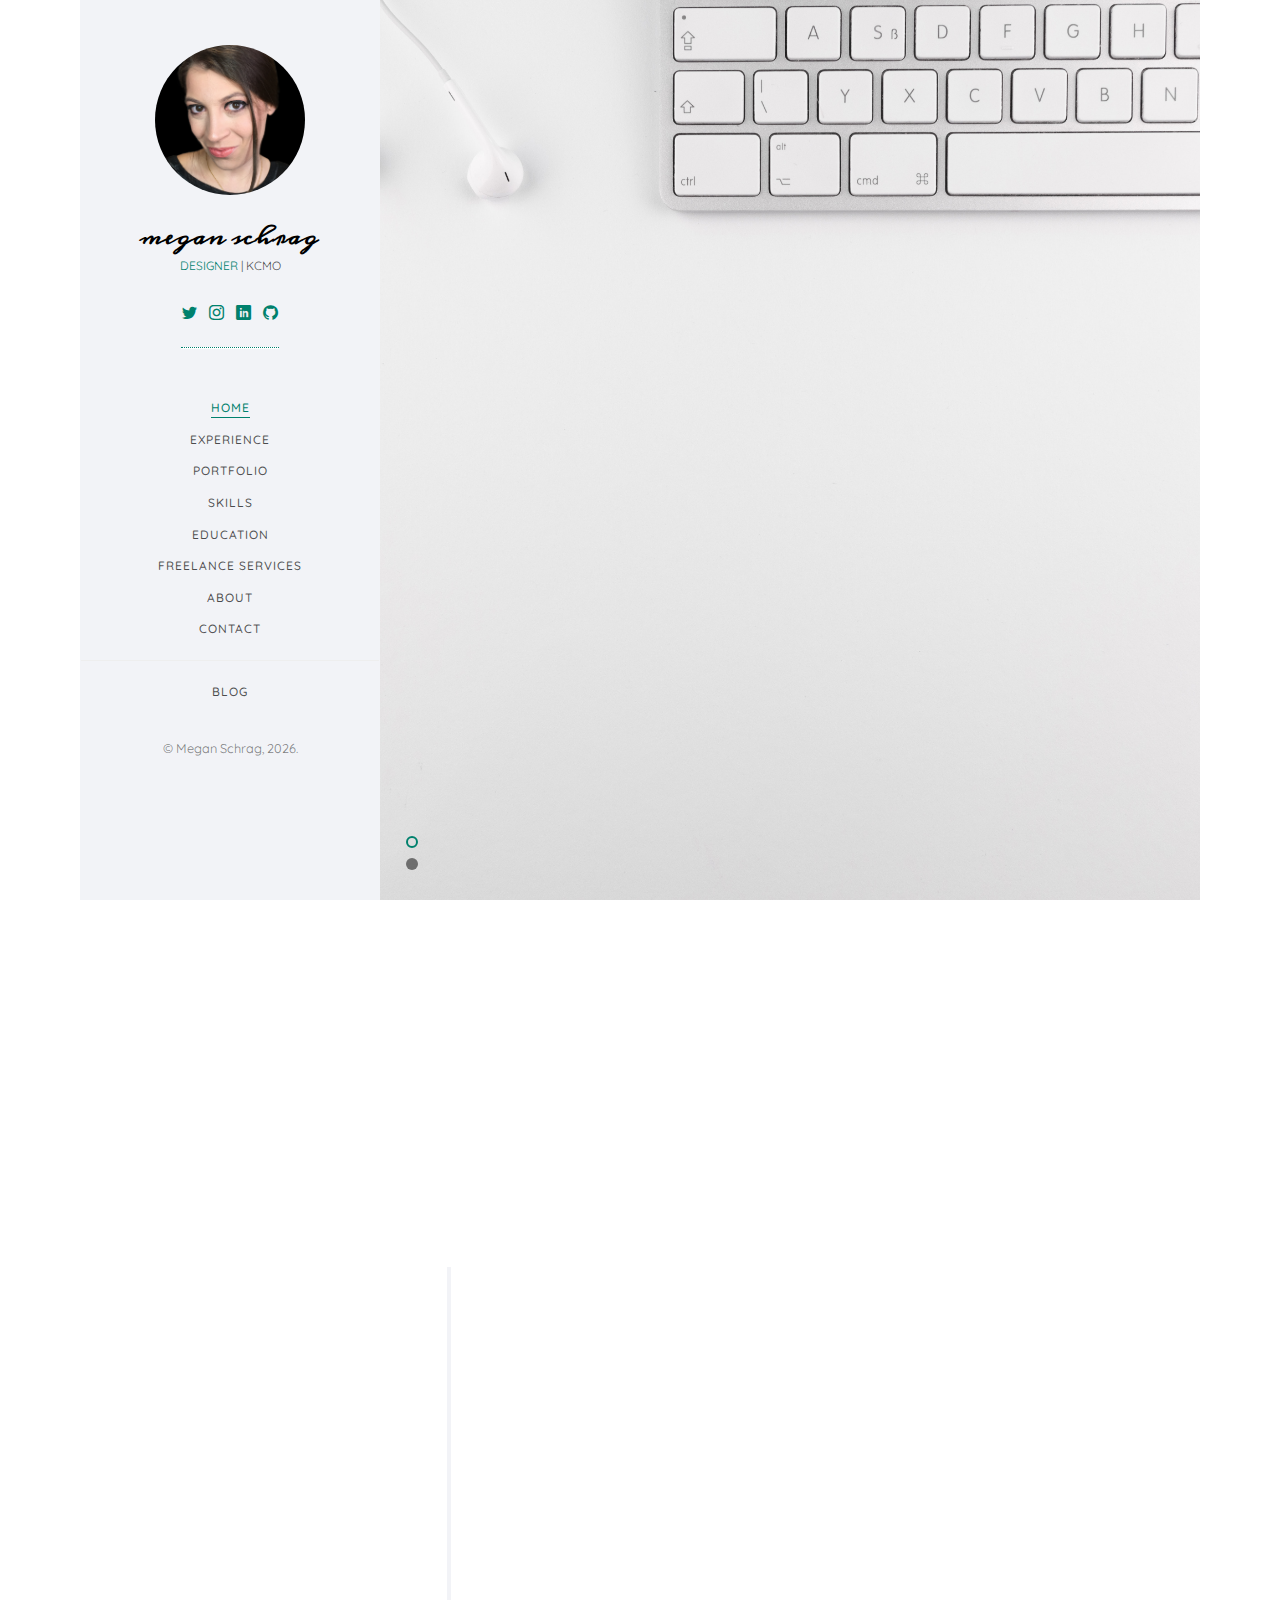
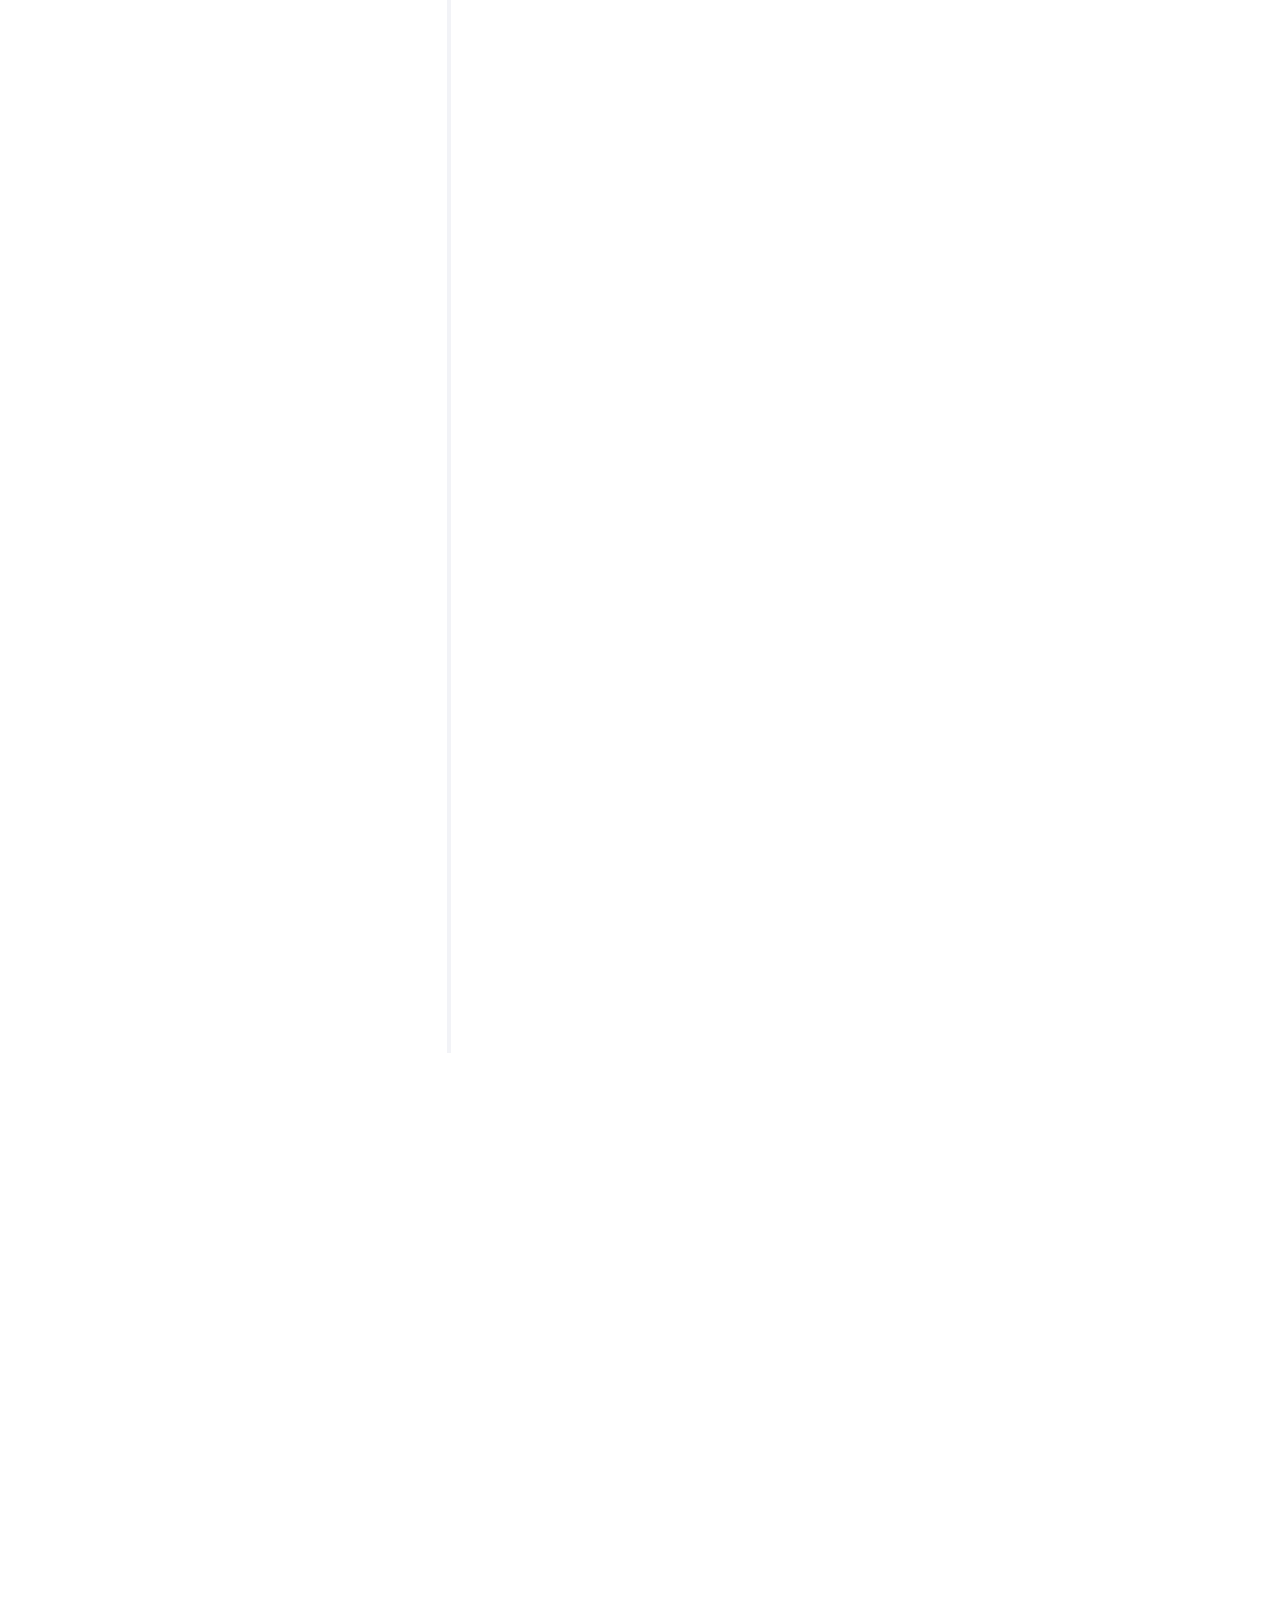
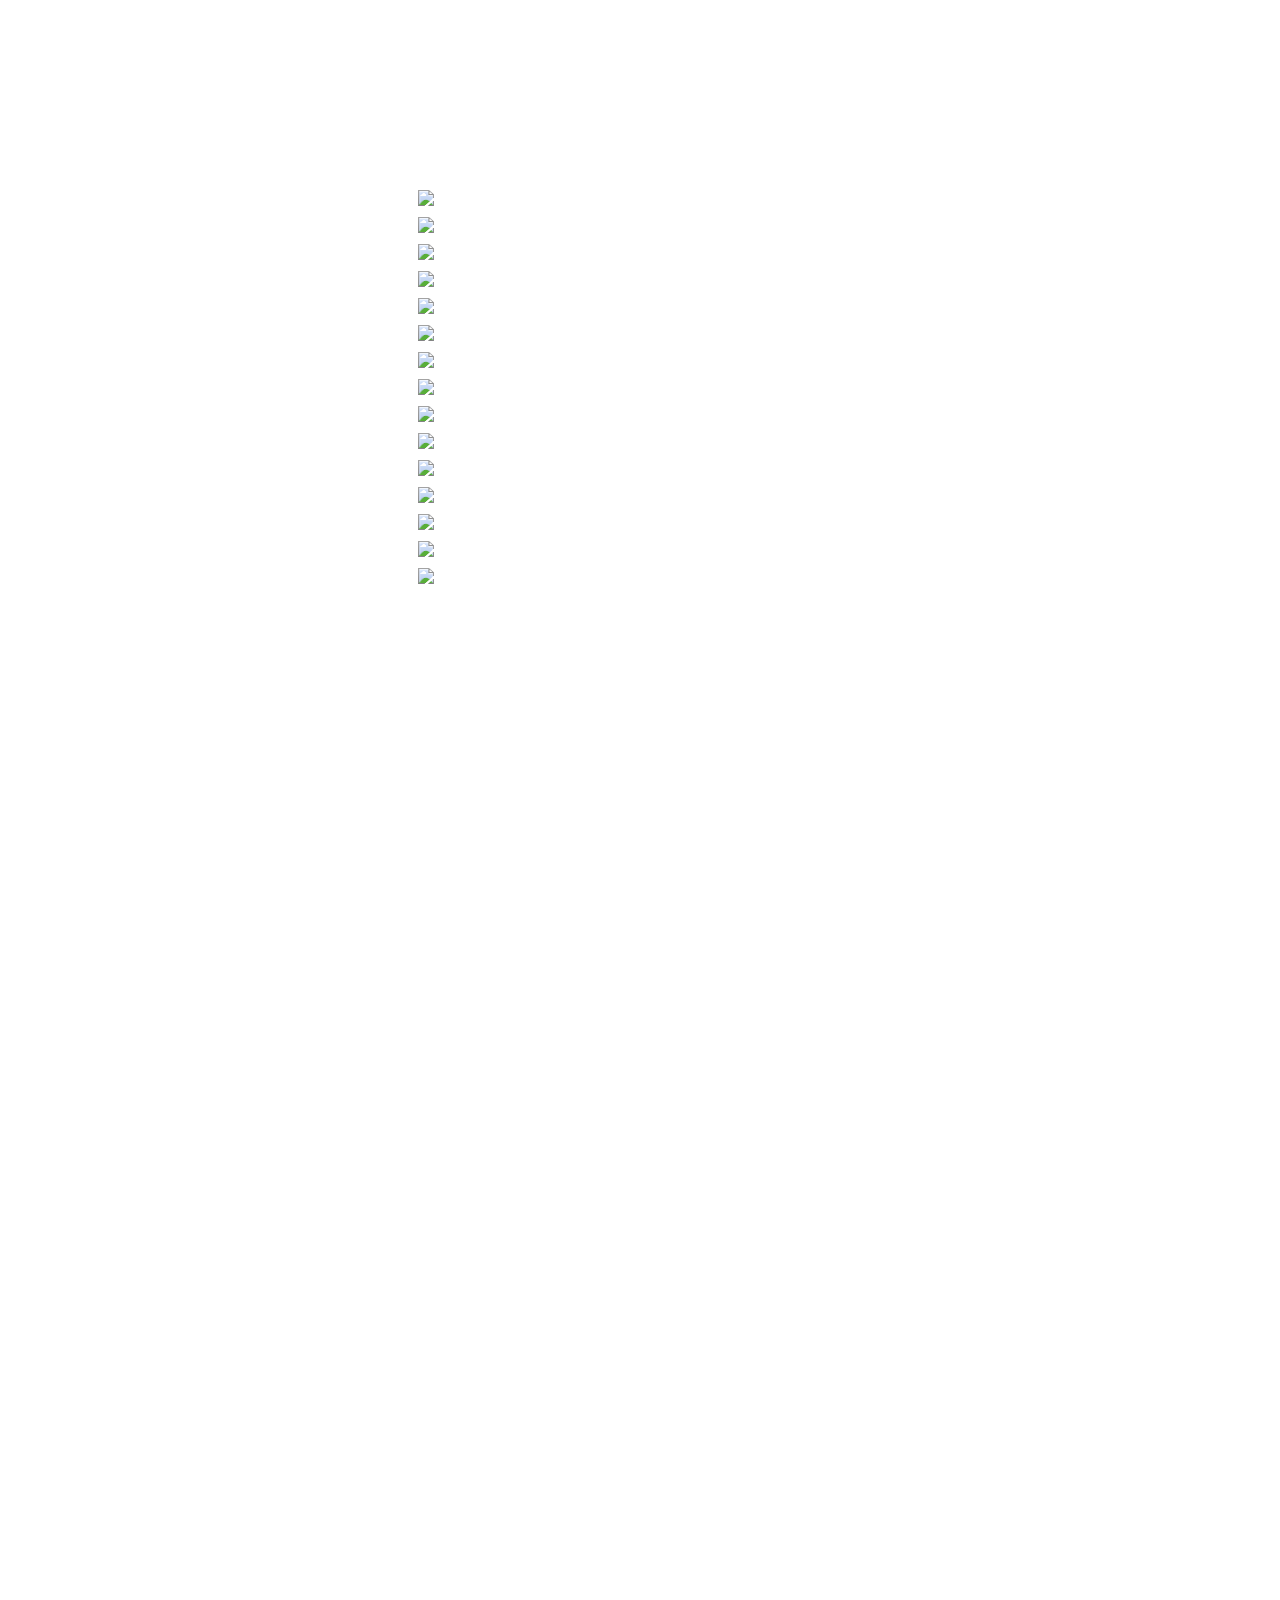
==== commit f316e6d7: "Add files via upload" ====
--- a/index.html
+++ b/index.html
@@ -29,7 +29,6 @@
 	<link href="https://fonts.googleapis.com/css?family=Quicksand:300,400,500,700" rel="stylesheet">
 	<link href="https://fonts.googleapis.com/css?family=Playfair+Display:400,400i,700" rel="stylesheet">
     <link href="https://fonts.googleapis.com/css?family=Meddon" rel="stylesheet"> 
-	<link rel="stylesheet" href="https://use.fontawesome.com/releases/v5.7.2/css/all.css" integrity="sha384-fnmOCqbTlWIlj8LyTjo7mOUStjsKC4pOpQbqyi7RrhN7udi9RwhKkMHpvLbHG9Sr" crossorigin="anonymous">
 
         
 	<!-- Animate.css -->
@@ -44,7 +43,6 @@
 	<link rel="stylesheet" href="fonts/flaticon/font/flaticon.css">
 	<!-- Theme style  -->
 	<link rel="stylesheet" href="css/style.css">
-	<link rel="stylesheet" href="sass/style.scss">
 
 	<!-- Modernizr JS -->
 	<script src="js/modernizr-2.6.2.min.js"></script>
@@ -56,16 +54,6 @@
     <link type="text/css" rel="stylesheet" href="css/lightslider.css" />                  
     <script src="//ajax.googleapis.com/ajax/libs/jquery/1.11.0/jquery.min.js"></script>
     <script src="js/lightslider.js"></script>
-		
-	<!-- Global site tag (gtag.js) - Google Analytics -->
-	<script async src="https://www.googletagmanager.com/gtag/js?id=UA-136629783-1"></script>
-	<script>
-		window.dataLayer = window.dataLayer || [];
-  		function gtag(){dataLayer.push(arguments);}
-  		gtag('js', new Date());
-  		gtag('config', 'UA-136629783-1');
-	</script>
-
 
 	</head>
 	<body>
@@ -100,7 +88,9 @@
                         <li><a href="#" data-nav-section="education">Education</a></li>
 						<li><a href="#" data-nav-section="services">Freelance Services</a></li>
                         <li><a href="#" data-nav-section="about">About</a></li>
-                        <li><a href="#" data-nav-section="contact">Contact</a></li>	
+                        <li><a href="#" data-nav-section="contact">Contact</a></li>
+                        <hr>
+						<li><a href="#" data-nav-section="blog">Blog</a></li>		
 					</ul>
 				</div>
 			</nav>
@@ -145,7 +135,7 @@
 					   					<br>
 <!--JS > typography with word switchers BEGIN -->
                                         <div class="desc">
-                                            <h1>Need <span data-words="an identity|a new logo|photography"></span>for your brand?</h1>
+                                            <h1>Need <span data-words="an identity|a new logo|photography"></span>&nbsp;for your brand?</h1>
                                         </div>
                                         <br>
                                          <a class="btn btn-primary btn-learn" href="#">Portfolio</a>     
@@ -156,6 +146,7 @@
                         </div>
                     </li>
                 </ul>
+            </div>
             </section>
 <!--Intro END -->      
                 
@@ -270,71 +261,177 @@
 						<div class="col-md-6 col-md-offset-3 col-md-pull-3 animate-box" data-animate-effect="fadeInLeft">
 							<span class="heading-meta">My Work</span>
 							<h2 class="colorlib-heading animate-box">Recent Work</h2>
-<div class="wrapper">
-  <input checked type=radio name="slider" id="slide1" />
-  <input type=radio name="slider" id="slide2" />
-  <input type=radio name="slider" id="slide3" />
-  <input type=radio name="slider" id="slide4" />
-  <input type=radio name="slider" id="slide5" />
-
-  <div class="slider-wrapper">
-    <div class=inner>
-      <article class="blip">
-        <div class="info top-left">
-          <h3>Lancome, Illuminated</h3></div>
-        <a data-flickr-embed="true"  href="https://www.flickr.com/photos/meganschrag/4477382508/in/album-72157623612299103/" title="_MG_2056"><img src="https://farm5.staticflickr.com/4023/4477382508_1285898cfe_m.jpg" width="240" height="186" alt="_MG_2056"></a><script async src="//embedr.flickr.com/assets/client-code.js" charset="utf-8"></script>
-      </article>
-
-     <article class="blip">
-        <div class="info bottom-right">
-          <h3>Cameron Highland</h3></div>
-        <img src="https://farm6.staticflickr.com/5812/23394215774_b76cd33a87_h_d.jpg" />
-      </article>
-
-      <article class="blip">
-        <div class="info bottom-left">
-          <h3>New Delhi</h3></div>
-        <img src="https://farm8.staticflickr.com/7455/27879053992_ef3f41c4a0_h_d.jpg" />
-      </article>
-
-      <article class="blip">
-        <div class="info top-right">
-          <h3>Ladakh</h3></div>
-        <img src="https://farm8.staticflickr.com/7367/27980898905_72d106e501_h_d.jpg" />
-      </article>
-
-      <article class="blip">
-        <div class="info bottom-left">
-          <h3>Nubra Valley</h3></div>
-        <img src="https://farm8.staticflickr.com/7356/27980899895_9b6c394fec_h_d.jpg" />
-      </article>
-    </div>
-    <!-- .inner -->
-  </div>
-  <!-- .slider-wrapper -->
-
-  <div class="slider-prev-next-control">
-    <label for=slide1></label>
-    <label for=slide2></label>
-    <label for=slide3></label>
-    <label for=slide4></label>
-    <label for=slide5></label>
-  </div>
-  <!-- .slider-prev-next-control -->
-
-  <div class="slider-dot-control">
-    <label for=slide1></label>
-    <label for=slide2></label>
-    <label for=slide3></label>
-    <label for=slide4></label>
-    <label for=slide5></label>
-  </div>
-  <!-- .slider-dot-control -->
-</div>
                             
 						</div>
+                        
+                                        <div class="col-sm-6">
+                   
+                    <div class="clearfix" style="max-width:600px;">
+                        <div class="lSSlideOuter">
+                            <div class="lSSlideWrapper usingCss" style="transition-timing-function: ease; transition-duration: 500ms;">     <ul id="lightSlider" class="gallery list-unstyled lightSlider lsGrab lSSlide" style="width: 8058px; height: 338px; padding-bottom: 0%; transform: translate3d(-1896px, 0px, 0px);">
+                                <ul id="lightSlider" class="gallery list-unstyled lightSlider lsGrab lSSlide" style="width: 8058px; height: 338px; padding-bottom: 0%; transform: translate3d(-1896px, 0px, 0px);">
+                            <li data-thumb="img/thumb/cS-15.jpg" class="clone left" style="width: 474px; margin-right: 0px;"> 
+                                <img src="img/cS-15.jpg">
+                                 </li>
+                            <li data-thumb="img/thumb/cS-1.jpg" class="lslide" style="width: 474px; margin-right: 0px;"> 
+                                <img src="img/cS-1.jpg">
+                                 </li>
+                            <li data-thumb="img/thumb/cS-2.jpg" class="lslide" style="width: 474px; margin-right: 0px;"> 
+                                <img src="img/cS-2.jpg">
+                                 </li>
+                            <li data-thumb="img/thumb/cS-3.jpg" class="lslide" style="width: 474px; margin-right: 0px;"> 
+                                <img src="img/cS-3.jpg">
+                                 </li>
+                            <li data-thumb="img/thumb/cS-4.jpg" class="lslide active" style="width: 474px; margin-right: 0px;"> 
+                                <img src="img/cS-4.jpg">
+                                 </li>
+                            <li data-thumb="img/thumb/cS-5.jpg" class="lslide" style="width: 474px; margin-right: 0px;"> 
+                                <img src="img/cS-5.jpg">
+                                 </li>
+                            <li data-thumb="img/thumb/cS-6.jpg" class="lslide" style="width: 474px; margin-right: 0px;"> 
+                                <img src="img/cS-6.jpg">
+                                 </li>
+                            <li data-thumb="img/thumb/cS-7.jpg" class="lslide" style="width: 474px; margin-right: 0px;"> 
+                                <img src="img/cS-7.jpg">
+                                 </li>
+                            <li data-thumb="img/thumb/cS-8.jpg" class="lslide" style="width: 474px; margin-right: 0px;"> 
+                                <img src="img/cS-8.jpg">
+                                 </li>
+                            <li data-thumb="img/thumb/cS-9.jpg" class="lslide" style="width: 474px; margin-right: 0px;"> 
+                                <img src="img/cS-9.jpg">
+                                 </li>
+                            <li data-thumb="img/thumb/cS-10.jpg" class="lslide" style="width: 474px; margin-right: 0px;"> 
+                                <img src="img/cS-10.jpg">
+                                 </li>
+                            <li data-thumb="img/thumb/cS-11.jpg" class="lslide" style="width: 474px; margin-right: 0px;"> 
+                                <img src="img/cS-11.jpg">
+                                 </li>
+                            <li data-thumb="img/thumb/cS-12.jpg" class="lslide" style="width: 474px; margin-right: 0px;"> 
+                                <img src="img/cS-12.jpg">
+                                 </li>
+                            <li data-thumb="img/thumb/cS-13.jpg" class="lslide" style="width: 474px; margin-right: 0px;"> 
+                                <img src="img/cS-13.jpg">
+                                 </li>
+                            <li data-thumb="img/thumb/cS-14.jpg" class="lslide" style="width: 474px; margin-right: 0px;"> 
+                                <img src="img/cS-14.jpg">
+                                 </li>
+                            <li data-thumb="img/thumb/cS-15.jpg" class="lslide" style="width: 474px; margin-right: 0px;"> 
+                                <img src="img/cS-15.jpg">
+                                 </li>
+                            <li data-thumb="img/thumb/cS-1.jpg" class="clone right" style="width: 474px; margin-right: 0px;"> 
+                                <img src="img/cS-1.jpg">
+                                 </li>
+                        </ul>
+                            <li data-thumb="img/thumb/cS-15.jpg" class="clone left" style="width: 474px; margin-right: 0px;"> 
+                            <img src="img/cS-15.jpg">
+                                 </li>
+                            <li data-thumb="img/thumb/cS-1.jpg" class="lslide" style="width: 474px; margin-right: 0px;"> 
+                                <img src="img/cS-1.jpg">
+                                 </li>
+                            <li data-thumb="img/thumb/cS-2.jpg" class="lslide" style="width: 474px; margin-right: 0px;"> 
+                            <img src="img/cS-2.jpg">
+                                 </li>
+                            <li data-thumb="img/thumb/cS-3.jpg" class="lslide" style="width: 474px; margin-right: 0px;"> 
+                                <img src="img/cS-3.jpg">
+                                 </li>
+                            <li data-thumb="img/thumb/cS-4.jpg" class="lslide active" style="width: 474px; margin-right: 0px;"> 
+                                <img src="img/cS-4.jpg">
+                                 </li>
+                            <li data-thumb="img/thumb/cS-5.jpg" class="lslide" style="width: 474px; margin-right: 0px;"> 
+                                <img src="img/cS-5.jpg">
+                                 </li>
+                            <li data-thumb="img/thumb/cS-6.jpg" class="lslide" style="width: 474px; margin-right: 0px;"> 
+                                <img src="img/cS-6.jpg">
+                                 </li>
+                            <li data-thumb="img/thumb/cS-7.jpg" class="lslide" style="width: 474px; margin-right: 0px;"> 
+                                <img src="img/cS-7.jpg">
+                                 </li>
+                            <li data-thumb="img/thumb/cS-8.jpg" class="lslide" style="width: 474px; margin-right: 0px;"> 
+                                <img src="img/cS-8.jpg">
+                                 </li>
+                            <li data-thumb="img/thumb/cS-9.jpg" class="lslide" style="width: 474px; margin-right: 0px;"> 
+                                <img src="img/cS-9.jpg">
+                                 </li>
+                            <li data-thumb="img/thumb/cS-10.jpg" class="lslide" style="width: 474px; margin-right: 0px;"> 
+                                <img src="img/cS-10.jpg">
+                                 </li>
+                            <li data-thumb="img/thumb/cS-11.jpg" class="lslide" style="width: 474px; margin-right: 0px;"> 
+                                <img src="img/cS-11.jpg">
+                                 </li>
+                            <li data-thumb="img/thumb/cS-12.jpg" class="lslide" style="width: 474px; margin-right: 0px;"> 
+                                <img src="img/cS-12.jpg">
+                                 </li>
+                            <li data-thumb="img/thumb/cS-13.jpg" class="lslide" style="width: 474px; margin-right: 0px;"> 
+                                <img src="img/cS-13.jpg">
+                                 </li>
+                            <li data-thumb="img/thumb/cS-14.jpg" class="lslide" style="width: 474px; margin-right: 0px;"> 
+                                <img src="img/cS-14.jpg">
+                                 </li>
+                            <li data-thumb="img/thumb/cS-15.jpg" class="lslide" style="width: 474px; margin-right: 0px;"> 
+                                <img src="img/cS-15.jpg">
+                                 </li>
+                            <li data-thumb="img/thumb/cS-1.jpg" class="clone right" style="width: 474px; margin-right: 0px;"> 
+                                <img src="img/cS-1.jpg">
+                                 </li>
+                            </ul>
+                                
+                                <div class="lSAction"><a class="lSPrev"></a><a class="lSNext"></a></div>
+                    </div>
+                        <ul id="lightSlider" class="gallery list-unstyled cS-hidden">
+                            
+                            <li data-thumb="img/thumb/cS-1.jpg"> 
+                                <img src="img/cS-1.jpg" />
+                                 </li>
+                            <li data-thumb="img/thumb/cS-2.jpg"> 
+                                <img src="img/cS-2.jpg" />
+                                 </li>
+                            <li data-thumb="img/thumb/cS-3.jpg"> 
+                                <img src="img/cS-3.jpg" />
+                                 </li>
+                            <li data-thumb="img/thumb/cS-4.jpg"> 
+                                <img src="img/cS-4.jpg" />
+                                 </li>
+                            <li data-thumb="img/thumb/cS-5.jpg"> 
+                                <img src="img/cS-5.jpg" />
+                                 </li>
+                            <li data-thumb="img/thumb/cS-6.jpg"> 
+                                <img src="img/cS-6.jpg" />
+                                 </li>
+                            <li data-thumb="img/thumb/cS-7.jpg"> 
+                                <img src="img/cS-7.jpg" />
+                                 </li>
+                            <li data-thumb="img/thumb/cS-8.jpg"> 
+                                <img src="img/cS-8.jpg" />
+                                 </li>
+                            <li data-thumb="img/thumb/cS-9.jpg"> 
+                                <img src="img/cS-9.jpg" />
+                                 </li>
+                            <li data-thumb="img/thumb/cS-10.jpg"> 
+                                <img src="img/cS-10.jpg" />
+                                 </li>
+                            <li data-thumb="img/thumb/cS-11.jpg"> 
+                                <img src="img/cS-11.jpg" />
+                                 </li>
+                            <li data-thumb="img/thumb/cS-12.jpg"> 
+                                <img src="img/cS-12.jpg" />
+                                 </li>
+                            <li data-thumb="img/thumb/cS-13.jpg"> 
+                                <img src="img/cS-13.jpg" />
+                                 </li>
+                            <li data-thumb="img/thumb/cS-14.jpg"> 
+                                <img src="img/cS-14.jpg" />
+                                 </li>
+                            <li data-thumb="img/thumb/cS-15.jpg"> 
+                                <img src="img/cS-15.jpg" />
+                                 </li>
+                        </ul>
                     </div>
                 </div>
+            </div>
+                        
+                    
+        </div>
+    </div>
 </section>
 
 <!-- Portfolio END -->  
@@ -674,8 +771,8 @@
 									<i class="icon-data"></i>
 								</span>
 								<div class="desc">
-									<h3>A/V</h3>
-									<p>Nah, I'm not talking about the nerdy club you were in during high school. I can create highly impactful visuals to build your brand. Need a commerial shoot set up? I've got you covered. From hiring talent to getting "THE SHOT", I have the skills.</p>
+									<h3>Software</h3>
+									<p>Separated they live in Bookmarksgrove right at the coast of the Semantics</p>
 								</div>
 							</div>
 						</div>
@@ -685,8 +782,8 @@
 									<i class="icon-phone3"></i>
 								</span>
 								<div class="desc">
-									<h3>Social Media</h3>
-									<p>Need someone to manage your social media accounts? I can do that for you. I have experience growing business both organically and with paid advertising.</p>
+									<h3>Application</h3>
+									<p>Separated they live in Bookmarksgrove right at the coast of the Semantics</p>
 								</div>
 							</div>
 						</div>
@@ -844,7 +941,55 @@
 				</div>
 			</section>
 
-
+<!-- Blog Pick -->            
+			<section class="colorlib-blog" data-section="blog">
+				<div class="colorlib-narrow-content">
+					<div class="row">
+						<div class="col-md-6 col-md-offset-3 col-md-pull-3 animate-box" data-animate-effect="fadeInLeft">
+							<span class="heading-meta">Read</span>
+							<h2 class="colorlib-heading">Recent Blog</h2>
+						</div>
+					</div>
+					<div class="row">
+						<div class="col-md-4 col-sm-6 animate-box" data-animate-effect="fadeInLeft">
+							<div class="blog-entry">
+								<a href="pages/blog.html" class="blog-img"><img src="images/pexels-photo-942317.jpeg" class="img-responsive" alt="HTML5 Bootstrap Template by colorlib.com"></a>
+								<div class="desc">
+									<span><small>April 14, 2018 </small> | <small> Web Design </small> | <small> <i class="icon-bubble3"></i> 4</small></span>
+									<h3><a href="pages/graphic-designer-near-me.html">Graphic Designer Near Me</a></h3>
+									<p>Let's talk about SEO and why it matters!</p>
+								</div>
+							</div>
+						</div>
+						<div class="col-md-4 col-sm-6 animate-box" data-animate-effect="fadeInRight">
+							<div class="blog-entry">
+								<a href="blog.html" class="blog-img"><img src="images/blog-2.jpg" class="img-responsive" alt="HTML5 Bootstrap Template by colorlib.com"></a>
+								<div class="desc">
+									<span><small>April 14, 2018 </small> | <small> Web Design </small> | <small> <i class="icon-bubble3"></i> 4</small></span>
+									<h3><a href="blog.html">Wordpress for a Beginner</a></h3>
+									<p>Separated they live in Bookmarksgrove right at the coast of the Semantics, a large language ocean.</p>
+								</div>
+							</div>
+						</div>
+						<div class="col-md-4 col-sm-6 animate-box" data-animate-effect="fadeInLeft">
+							<div class="blog-entry">
+								<a href="blog.html" class="blog-img"><img src="images/blog-3.jpg" class="img-responsive" alt="HTML5 Bootstrap Template by colorlib.com"></a>
+								<div class="desc">
+									<span><small>April 14, 2018 </small> | <small> Inspiration </small> | <small> <i class="icon-bubble3"></i> 4</small></span>
+									<h3><a href="blog.html">Make website from scratch</a></h3>
+									<p>Separated they live in Bookmarksgrove right at the coast of the Semantics, a large language ocean.</p>
+								</div>
+							</div>
+						</div>
+					</div>
+					<div class="row">
+						<div class="col-md-12 animate-box">
+							<p><a href="#" class="btn btn-primary btn-lg btn-load-more">Load more <i class="icon-reload"></i></a></p>
+						</div>
+					</div>
+				</div>
+			</section>
+<!-- Blog Menu END -->
                 
 		</div><!-- end:colorlib-main -->
 	</div><!-- end:container-wrap -->
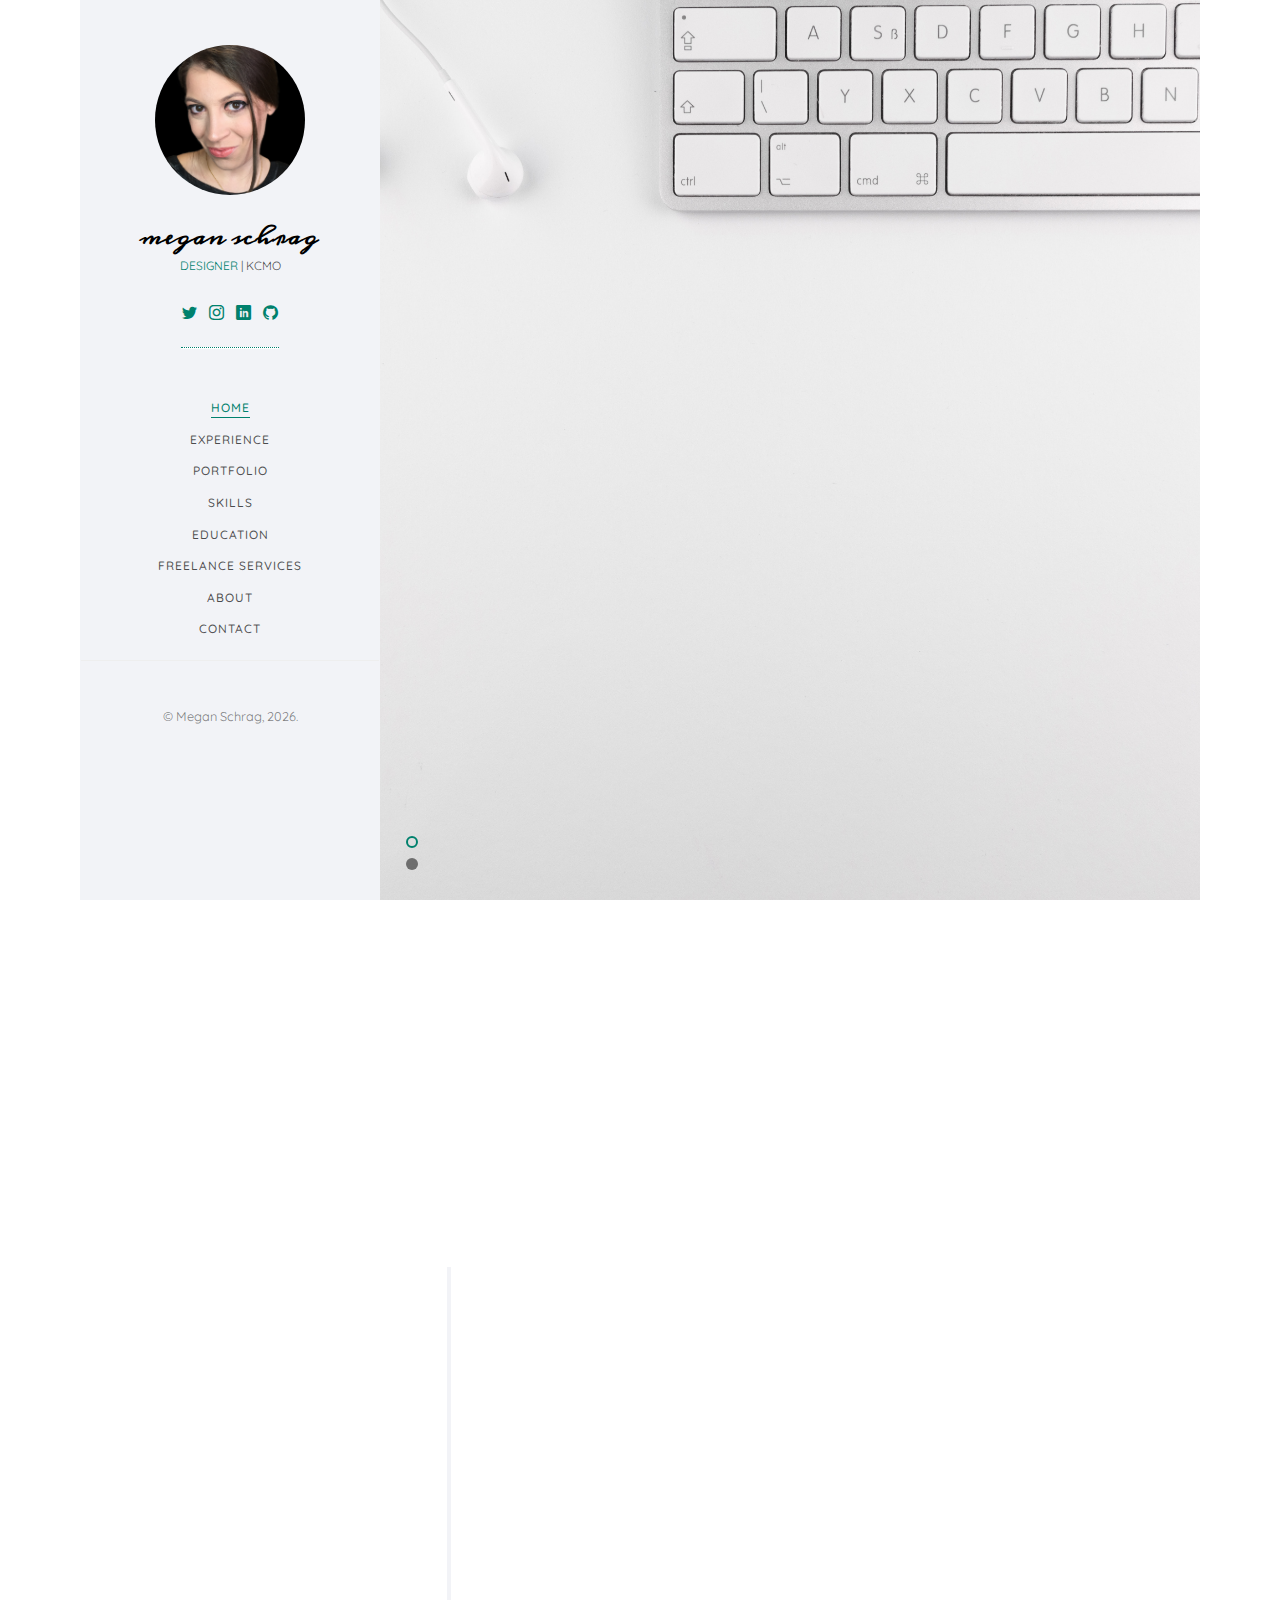
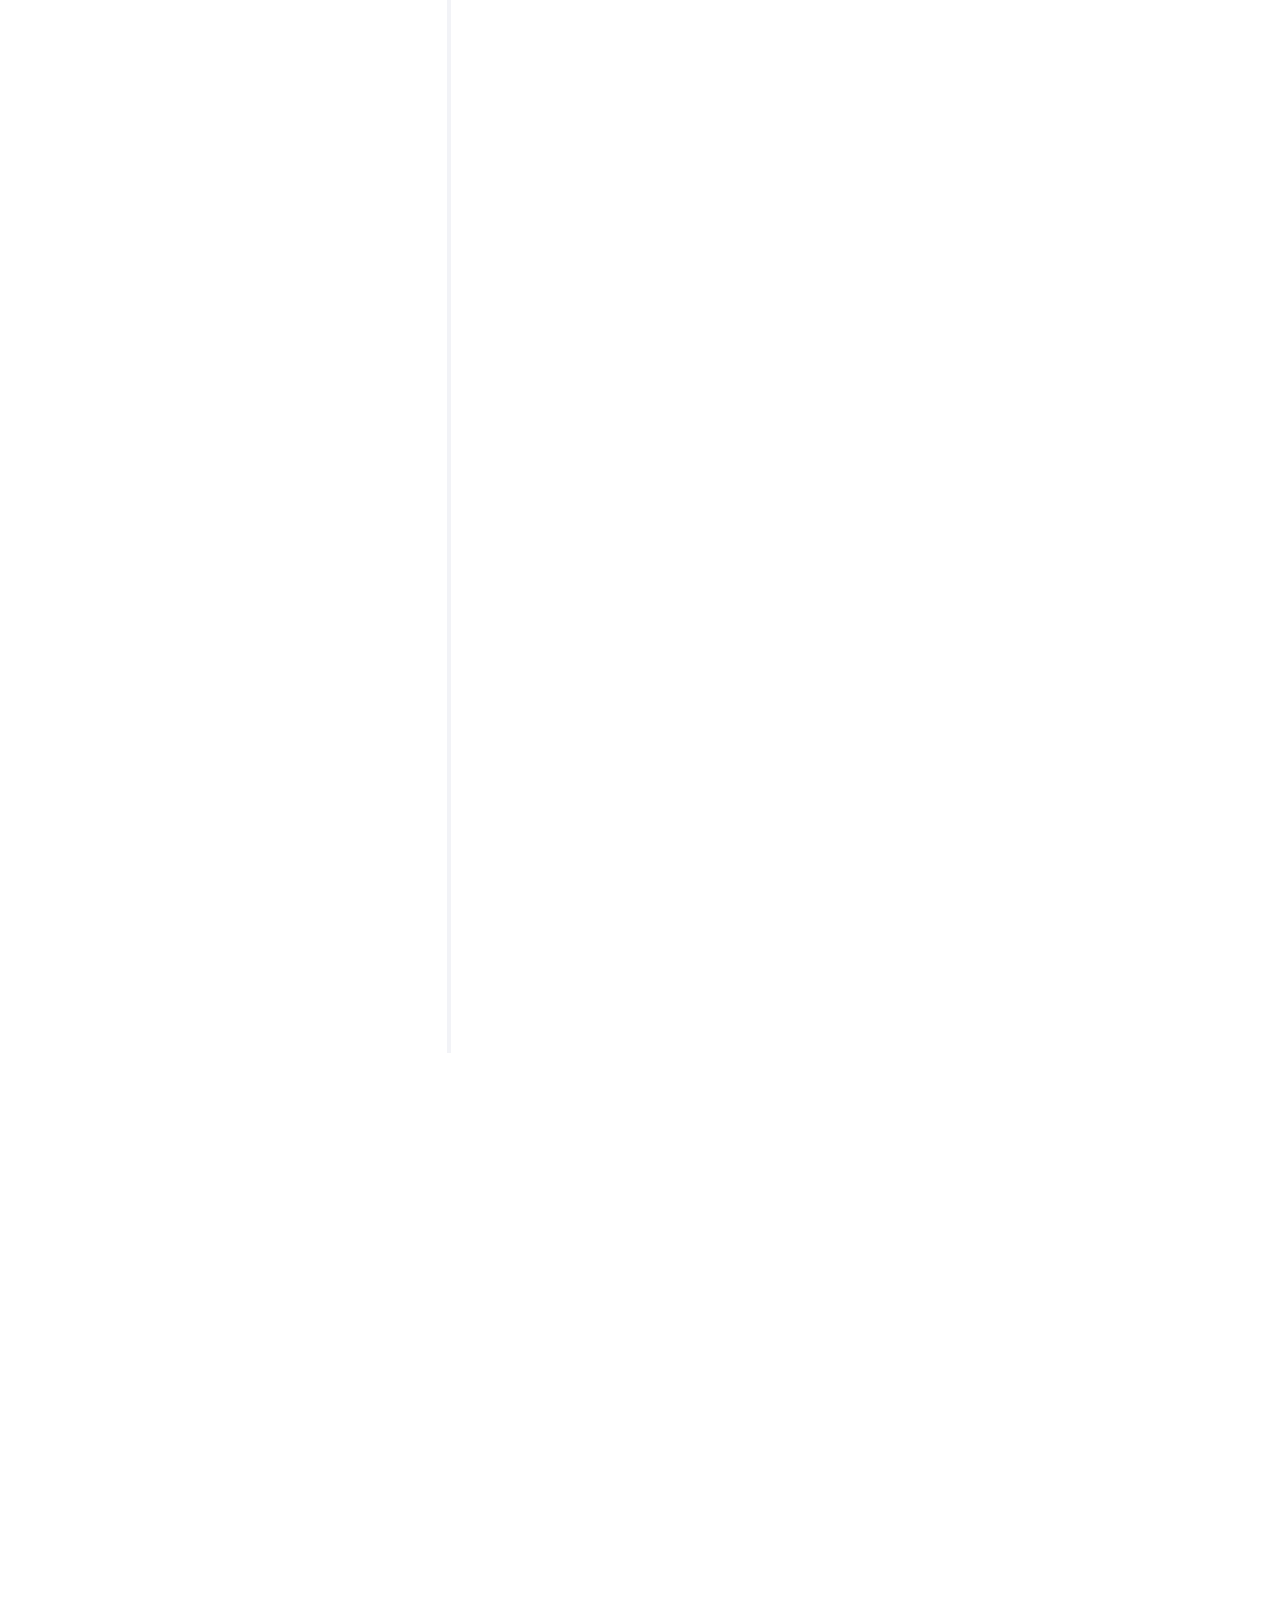
==== commit c8a52b61: "Add files via upload" ====
--- a/index.html
+++ b/index.html
@@ -90,7 +90,6 @@
                         <li><a href="#" data-nav-section="about">About</a></li>
                         <li><a href="#" data-nav-section="contact">Contact</a></li>
                         <hr>
-						<li><a href="#" data-nav-section="blog">Blog</a></li>		
 					</ul>
 				</div>
 			</nav>
@@ -135,10 +134,10 @@
 					   					<br>
 <!--JS > typography with word switchers BEGIN -->
                                         <div class="desc">
-                                            <h1>Need <span data-words="an identity|a new logo|photography"></span>&nbsp;for your brand?</h1>
+                                            <h1 style="padding-top: 3rem;">Need <span data-words="an identity|a new logo|photography"></span>for your brand?</h1>
+											<h2 style="font-size:2rem; font-family:Cambria, 'Hoefler Text', 'Liberation Serif', Times, 'Times New Roman', 'serif'; padding-top: 4rem;">Let's design something together!</h2>
                                         </div>
                                         <br>
-                                         <a class="btn btn-primary btn-learn" href="#">Portfolio</a>     
 					   		            </div>
 				   		            </div>
                                 </div>
@@ -261,177 +260,71 @@
 						<div class="col-md-6 col-md-offset-3 col-md-pull-3 animate-box" data-animate-effect="fadeInLeft">
 							<span class="heading-meta">My Work</span>
 							<h2 class="colorlib-heading animate-box">Recent Work</h2>
+<div class="wrapper">
+  <input checked type=radio name="slider" id="slide1" />
+  <input type=radio name="slider" id="slide2" />
+  <input type=radio name="slider" id="slide3" />
+  <input type=radio name="slider" id="slide4" />
+  <input type=radio name="slider" id="slide5" />
+
+  <div class="slider-wrapper">
+    <div class=inner>
+      <article class="blip">
+        <div class="info top-left">
+          <h3>Lancome, Illuminated</h3></div>
+        <a data-flickr-embed="true"  href="https://www.flickr.com/photos/meganschrag/4477382508/in/album-72157623612299103/" title="_MG_2056"><img src="https://farm5.staticflickr.com/4023/4477382508_1285898cfe_m.jpg" width="240" height="186" alt="_MG_2056"></a><script async src="//embedr.flickr.com/assets/client-code.js" charset="utf-8"></script>
+      </article>
+
+     <article class="blip">
+        <div class="info bottom-right">
+          <h3>Cameron Highland</h3></div>
+        <img src="https://farm6.staticflickr.com/5812/23394215774_b76cd33a87_h_d.jpg" />
+      </article>
+
+      <article class="blip">
+        <div class="info bottom-left">
+          <h3>New Delhi</h3></div>
+        <img src="https://farm8.staticflickr.com/7455/27879053992_ef3f41c4a0_h_d.jpg" />
+      </article>
+
+      <article class="blip">
+        <div class="info top-right">
+          <h3>Ladakh</h3></div>
+        <img src="https://farm8.staticflickr.com/7367/27980898905_72d106e501_h_d.jpg" />
+      </article>
+
+      <article class="blip">
+        <div class="info bottom-left">
+          <h3>Nubra Valley</h3></div>
+        <img src="https://farm8.staticflickr.com/7356/27980899895_9b6c394fec_h_d.jpg" />
+      </article>
+    </div>
+    <!-- .inner -->
+  </div>
+  <!-- .slider-wrapper -->
+
+  <div class="slider-prev-next-control">
+    <label for=slide1></label>
+    <label for=slide2></label>
+    <label for=slide3></label>
+    <label for=slide4></label>
+    <label for=slide5></label>
+  </div>
+  <!-- .slider-prev-next-control -->
+
+  <div class="slider-dot-control">
+    <label for=slide1></label>
+    <label for=slide2></label>
+    <label for=slide3></label>
+    <label for=slide4></label>
+    <label for=slide5></label>
+  </div>
+  <!-- .slider-dot-control -->
+</div>
                             
 						</div>
-                        
-                                        <div class="col-sm-6">
-                   
-                    <div class="clearfix" style="max-width:600px;">
-                        <div class="lSSlideOuter">
-                            <div class="lSSlideWrapper usingCss" style="transition-timing-function: ease; transition-duration: 500ms;">     <ul id="lightSlider" class="gallery list-unstyled lightSlider lsGrab lSSlide" style="width: 8058px; height: 338px; padding-bottom: 0%; transform: translate3d(-1896px, 0px, 0px);">
-                                <ul id="lightSlider" class="gallery list-unstyled lightSlider lsGrab lSSlide" style="width: 8058px; height: 338px; padding-bottom: 0%; transform: translate3d(-1896px, 0px, 0px);">
-                            <li data-thumb="img/thumb/cS-15.jpg" class="clone left" style="width: 474px; margin-right: 0px;"> 
-                                <img src="img/cS-15.jpg">
-                                 </li>
-                            <li data-thumb="img/thumb/cS-1.jpg" class="lslide" style="width: 474px; margin-right: 0px;"> 
-                                <img src="img/cS-1.jpg">
-                                 </li>
-                            <li data-thumb="img/thumb/cS-2.jpg" class="lslide" style="width: 474px; margin-right: 0px;"> 
-                                <img src="img/cS-2.jpg">
-                                 </li>
-                            <li data-thumb="img/thumb/cS-3.jpg" class="lslide" style="width: 474px; margin-right: 0px;"> 
-                                <img src="img/cS-3.jpg">
-                                 </li>
-                            <li data-thumb="img/thumb/cS-4.jpg" class="lslide active" style="width: 474px; margin-right: 0px;"> 
-                                <img src="img/cS-4.jpg">
-                                 </li>
-                            <li data-thumb="img/thumb/cS-5.jpg" class="lslide" style="width: 474px; margin-right: 0px;"> 
-                                <img src="img/cS-5.jpg">
-                                 </li>
-                            <li data-thumb="img/thumb/cS-6.jpg" class="lslide" style="width: 474px; margin-right: 0px;"> 
-                                <img src="img/cS-6.jpg">
-                                 </li>
-                            <li data-thumb="img/thumb/cS-7.jpg" class="lslide" style="width: 474px; margin-right: 0px;"> 
-                                <img src="img/cS-7.jpg">
-                                 </li>
-                            <li data-thumb="img/thumb/cS-8.jpg" class="lslide" style="width: 474px; margin-right: 0px;"> 
-                                <img src="img/cS-8.jpg">
-                                 </li>
-                            <li data-thumb="img/thumb/cS-9.jpg" class="lslide" style="width: 474px; margin-right: 0px;"> 
-                                <img src="img/cS-9.jpg">
-                                 </li>
-                            <li data-thumb="img/thumb/cS-10.jpg" class="lslide" style="width: 474px; margin-right: 0px;"> 
-                                <img src="img/cS-10.jpg">
-                                 </li>
-                            <li data-thumb="img/thumb/cS-11.jpg" class="lslide" style="width: 474px; margin-right: 0px;"> 
-                                <img src="img/cS-11.jpg">
-                                 </li>
-                            <li data-thumb="img/thumb/cS-12.jpg" class="lslide" style="width: 474px; margin-right: 0px;"> 
-                                <img src="img/cS-12.jpg">
-                                 </li>
-                            <li data-thumb="img/thumb/cS-13.jpg" class="lslide" style="width: 474px; margin-right: 0px;"> 
-                                <img src="img/cS-13.jpg">
-                                 </li>
-                            <li data-thumb="img/thumb/cS-14.jpg" class="lslide" style="width: 474px; margin-right: 0px;"> 
-                                <img src="img/cS-14.jpg">
-                                 </li>
-                            <li data-thumb="img/thumb/cS-15.jpg" class="lslide" style="width: 474px; margin-right: 0px;"> 
-                                <img src="img/cS-15.jpg">
-                                 </li>
-                            <li data-thumb="img/thumb/cS-1.jpg" class="clone right" style="width: 474px; margin-right: 0px;"> 
-                                <img src="img/cS-1.jpg">
-                                 </li>
-                        </ul>
-                            <li data-thumb="img/thumb/cS-15.jpg" class="clone left" style="width: 474px; margin-right: 0px;"> 
-                            <img src="img/cS-15.jpg">
-                                 </li>
-                            <li data-thumb="img/thumb/cS-1.jpg" class="lslide" style="width: 474px; margin-right: 0px;"> 
-                                <img src="img/cS-1.jpg">
-                                 </li>
-                            <li data-thumb="img/thumb/cS-2.jpg" class="lslide" style="width: 474px; margin-right: 0px;"> 
-                            <img src="img/cS-2.jpg">
-                                 </li>
-                            <li data-thumb="img/thumb/cS-3.jpg" class="lslide" style="width: 474px; margin-right: 0px;"> 
-                                <img src="img/cS-3.jpg">
-                                 </li>
-                            <li data-thumb="img/thumb/cS-4.jpg" class="lslide active" style="width: 474px; margin-right: 0px;"> 
-                                <img src="img/cS-4.jpg">
-                                 </li>
-                            <li data-thumb="img/thumb/cS-5.jpg" class="lslide" style="width: 474px; margin-right: 0px;"> 
-                                <img src="img/cS-5.jpg">
-                                 </li>
-                            <li data-thumb="img/thumb/cS-6.jpg" class="lslide" style="width: 474px; margin-right: 0px;"> 
-                                <img src="img/cS-6.jpg">
-                                 </li>
-                            <li data-thumb="img/thumb/cS-7.jpg" class="lslide" style="width: 474px; margin-right: 0px;"> 
-                                <img src="img/cS-7.jpg">
-                                 </li>
-                            <li data-thumb="img/thumb/cS-8.jpg" class="lslide" style="width: 474px; margin-right: 0px;"> 
-                                <img src="img/cS-8.jpg">
-                                 </li>
-                            <li data-thumb="img/thumb/cS-9.jpg" class="lslide" style="width: 474px; margin-right: 0px;"> 
-                                <img src="img/cS-9.jpg">
-                                 </li>
-                            <li data-thumb="img/thumb/cS-10.jpg" class="lslide" style="width: 474px; margin-right: 0px;"> 
-                                <img src="img/cS-10.jpg">
-                                 </li>
-                            <li data-thumb="img/thumb/cS-11.jpg" class="lslide" style="width: 474px; margin-right: 0px;"> 
-                                <img src="img/cS-11.jpg">
-                                 </li>
-                            <li data-thumb="img/thumb/cS-12.jpg" class="lslide" style="width: 474px; margin-right: 0px;"> 
-                                <img src="img/cS-12.jpg">
-                                 </li>
-                            <li data-thumb="img/thumb/cS-13.jpg" class="lslide" style="width: 474px; margin-right: 0px;"> 
-                                <img src="img/cS-13.jpg">
-                                 </li>
-                            <li data-thumb="img/thumb/cS-14.jpg" class="lslide" style="width: 474px; margin-right: 0px;"> 
-                                <img src="img/cS-14.jpg">
-                                 </li>
-                            <li data-thumb="img/thumb/cS-15.jpg" class="lslide" style="width: 474px; margin-right: 0px;"> 
-                                <img src="img/cS-15.jpg">
-                                 </li>
-                            <li data-thumb="img/thumb/cS-1.jpg" class="clone right" style="width: 474px; margin-right: 0px;"> 
-                                <img src="img/cS-1.jpg">
-                                 </li>
-                            </ul>
-                                
-                                <div class="lSAction"><a class="lSPrev"></a><a class="lSNext"></a></div>
-                    </div>
-                        <ul id="lightSlider" class="gallery list-unstyled cS-hidden">
-                            
-                            <li data-thumb="img/thumb/cS-1.jpg"> 
-                                <img src="img/cS-1.jpg" />
-                                 </li>
-                            <li data-thumb="img/thumb/cS-2.jpg"> 
-                                <img src="img/cS-2.jpg" />
-                                 </li>
-                            <li data-thumb="img/thumb/cS-3.jpg"> 
-                                <img src="img/cS-3.jpg" />
-                                 </li>
-                            <li data-thumb="img/thumb/cS-4.jpg"> 
-                                <img src="img/cS-4.jpg" />
-                                 </li>
-                            <li data-thumb="img/thumb/cS-5.jpg"> 
-                                <img src="img/cS-5.jpg" />
-                                 </li>
-                            <li data-thumb="img/thumb/cS-6.jpg"> 
-                                <img src="img/cS-6.jpg" />
-                                 </li>
-                            <li data-thumb="img/thumb/cS-7.jpg"> 
-                                <img src="img/cS-7.jpg" />
-                                 </li>
-                            <li data-thumb="img/thumb/cS-8.jpg"> 
-                                <img src="img/cS-8.jpg" />
-                                 </li>
-                            <li data-thumb="img/thumb/cS-9.jpg"> 
-                                <img src="img/cS-9.jpg" />
-                                 </li>
-                            <li data-thumb="img/thumb/cS-10.jpg"> 
-                                <img src="img/cS-10.jpg" />
-                                 </li>
-                            <li data-thumb="img/thumb/cS-11.jpg"> 
-                                <img src="img/cS-11.jpg" />
-                                 </li>
-                            <li data-thumb="img/thumb/cS-12.jpg"> 
-                                <img src="img/cS-12.jpg" />
-                                 </li>
-                            <li data-thumb="img/thumb/cS-13.jpg"> 
-                                <img src="img/cS-13.jpg" />
-                                 </li>
-                            <li data-thumb="img/thumb/cS-14.jpg"> 
-                                <img src="img/cS-14.jpg" />
-                                 </li>
-                            <li data-thumb="img/thumb/cS-15.jpg"> 
-                                <img src="img/cS-15.jpg" />
-                                 </li>
-                        </ul>
                     </div>
                 </div>
-            </div>
-                        
-                    
-        </div>
-    </div>
 </section>
 
 <!-- Portfolio END -->  
@@ -731,19 +624,19 @@
 							<h2 class="colorlib-heading">Need some help with a project?</h2>
 						</div>
 					</div>
-					<div class="row row-pt-md">
-						<div class="col-md-4 text-center animate-box">
+
+						<div class="col-md-12 text-center animate-box">
 							<div class="services color-5">
-								<span class="icon">
-									<i class="icon-bulb"></i>
+								<span class="icon"> 
+									<i class="icon-bulb"></i> 
 								</span>
-								<div class="desc">
-									<h3>Website Consultation</h3>
+							  <div class="desc">
+								<h3>Website Consultation</h3>
 									<p>Does your website need a facelift? I can do that. Whether it's updating a few photos, or a complete redesign and branding, I can develop a website to blow away your competition.</p>
 								</div>
 							</div>
 						</div>
-						<div class="col-md-4 text-center animate-box">
+						<div class="col-md-12 text-center animate-box">
 							<div class="services color-5">
 								<span class="icon">
 									<i class="icon-phone3"></i>
@@ -754,7 +647,7 @@
 								</div>
 							</div>
 						</div>
-						<div class="col-md-4 text-center animate-box">
+						<div class="col-md-12 text-center animate-box">
 							<div class="services color-5">
 								<span class="icon">
 									<i class="icon-layers2"></i>
@@ -765,31 +658,30 @@
 								</div>
 							</div>
 						</div>
-						<div class="col-md-4 text-center animate-box">
+						<div class="col-md-12 text-center animate-box">
 							<div class="services color-5">
 								<span class="icon">
 									<i class="icon-data"></i>
 								</span>
 								<div class="desc">
-									<h3>Software</h3>
-									<p>Separated they live in Bookmarksgrove right at the coast of the Semantics</p>
-								</div>
-							</div>
-						</div>
-						<div class="col-md-4 text-center animate-box">
+									<h3>A/V</h3>
+									<p>Nah, I'm not talking about the nerdy club you were in during high school. I can create highly impactful visuals to build your brand. Need a commerial shoot set up? I've got you covered. From hiring talent to getting "THE SHOT", I have the skills.</p>
+								</div>
+							</div>
+						</div>
+						<div class="col-md-12 text-center animate-box">
 							<div class="services color-6">
 								<span class="icon">
 									<i class="icon-phone3"></i>
 								</span>
 								<div class="desc">
-									<h3>Application</h3>
-									<p>Separated they live in Bookmarksgrove right at the coast of the Semantics</p>
-								</div>
-							</div>
-						</div>
-					</div>
-				</div>
-			</section>
+									<h3>Social Media</h3>
+									<p>Need someone to manage your social media accounts? I can do that for you. I have experience growing business both organically and with paid advertising.</p>
+								</div>
+							</div>
+						</div>
+					</div>
+	</section>
 <!-- Freelance Services END -->	
             
 <!-- About BEGIN -->
@@ -840,7 +732,7 @@
 								<div class="col-md-12 animate-box" data-animate-effect="fadeInTop">
 									<div class="hire">
 										<h2 id="hire">Like what you see? Let's make this official.</h2>
-										<a href="#" class="btn-hire">Hire me</a>
+										<a href="mailto:info@meganschrag.com" class="btn-hire">Hire me</a>
 									</div>
 								</div>
 							</div>
@@ -913,83 +805,12 @@
 								</div>
 							</div>
 						</div>
-						<div class="col-md-7 col-md-push-1">
-							<div class="row">
-								<div class="col-md-10 col-md-offset-1 col-md-pull-1 animate-box" data-animate-effect="fadeInRight">
-									<form action="">
-										<div class="form-group">
-											<input type="text" class="form-control" placeholder="Name">
-										</div>
-										<div class="form-group">
-											<input type="text" class="form-control" placeholder="Email">
-										</div>
-										<div class="form-group">
-											<input type="text" class="form-control" placeholder="Subject">
-										</div>
-										<div class="form-group">
-											<textarea name="" id="message" cols="30" rows="7" class="form-control" placeholder="Message"></textarea>
-										</div>
-										<div class="form-group">
-											<input type="submit" class="btn btn-primary btn-send-message" value="Send Message">
-										</div>
-									</form>
-								</div>
-								
-							</div>
-						</div>
+
 					</div>
 				</div>
 			</section>
 
-<!-- Blog Pick -->            
-			<section class="colorlib-blog" data-section="blog">
-				<div class="colorlib-narrow-content">
-					<div class="row">
-						<div class="col-md-6 col-md-offset-3 col-md-pull-3 animate-box" data-animate-effect="fadeInLeft">
-							<span class="heading-meta">Read</span>
-							<h2 class="colorlib-heading">Recent Blog</h2>
-						</div>
-					</div>
-					<div class="row">
-						<div class="col-md-4 col-sm-6 animate-box" data-animate-effect="fadeInLeft">
-							<div class="blog-entry">
-								<a href="pages/blog.html" class="blog-img"><img src="images/pexels-photo-942317.jpeg" class="img-responsive" alt="HTML5 Bootstrap Template by colorlib.com"></a>
-								<div class="desc">
-									<span><small>April 14, 2018 </small> | <small> Web Design </small> | <small> <i class="icon-bubble3"></i> 4</small></span>
-									<h3><a href="pages/graphic-designer-near-me.html">Graphic Designer Near Me</a></h3>
-									<p>Let's talk about SEO and why it matters!</p>
-								</div>
-							</div>
-						</div>
-						<div class="col-md-4 col-sm-6 animate-box" data-animate-effect="fadeInRight">
-							<div class="blog-entry">
-								<a href="blog.html" class="blog-img"><img src="images/blog-2.jpg" class="img-responsive" alt="HTML5 Bootstrap Template by colorlib.com"></a>
-								<div class="desc">
-									<span><small>April 14, 2018 </small> | <small> Web Design </small> | <small> <i class="icon-bubble3"></i> 4</small></span>
-									<h3><a href="blog.html">Wordpress for a Beginner</a></h3>
-									<p>Separated they live in Bookmarksgrove right at the coast of the Semantics, a large language ocean.</p>
-								</div>
-							</div>
-						</div>
-						<div class="col-md-4 col-sm-6 animate-box" data-animate-effect="fadeInLeft">
-							<div class="blog-entry">
-								<a href="blog.html" class="blog-img"><img src="images/blog-3.jpg" class="img-responsive" alt="HTML5 Bootstrap Template by colorlib.com"></a>
-								<div class="desc">
-									<span><small>April 14, 2018 </small> | <small> Inspiration </small> | <small> <i class="icon-bubble3"></i> 4</small></span>
-									<h3><a href="blog.html">Make website from scratch</a></h3>
-									<p>Separated they live in Bookmarksgrove right at the coast of the Semantics, a large language ocean.</p>
-								</div>
-							</div>
-						</div>
-					</div>
-					<div class="row">
-						<div class="col-md-12 animate-box">
-							<p><a href="#" class="btn btn-primary btn-lg btn-load-more">Load more <i class="icon-reload"></i></a></p>
-						</div>
-					</div>
-				</div>
-			</section>
-<!-- Blog Menu END -->
+
                 
 		</div><!-- end:colorlib-main -->
 	</div><!-- end:container-wrap -->
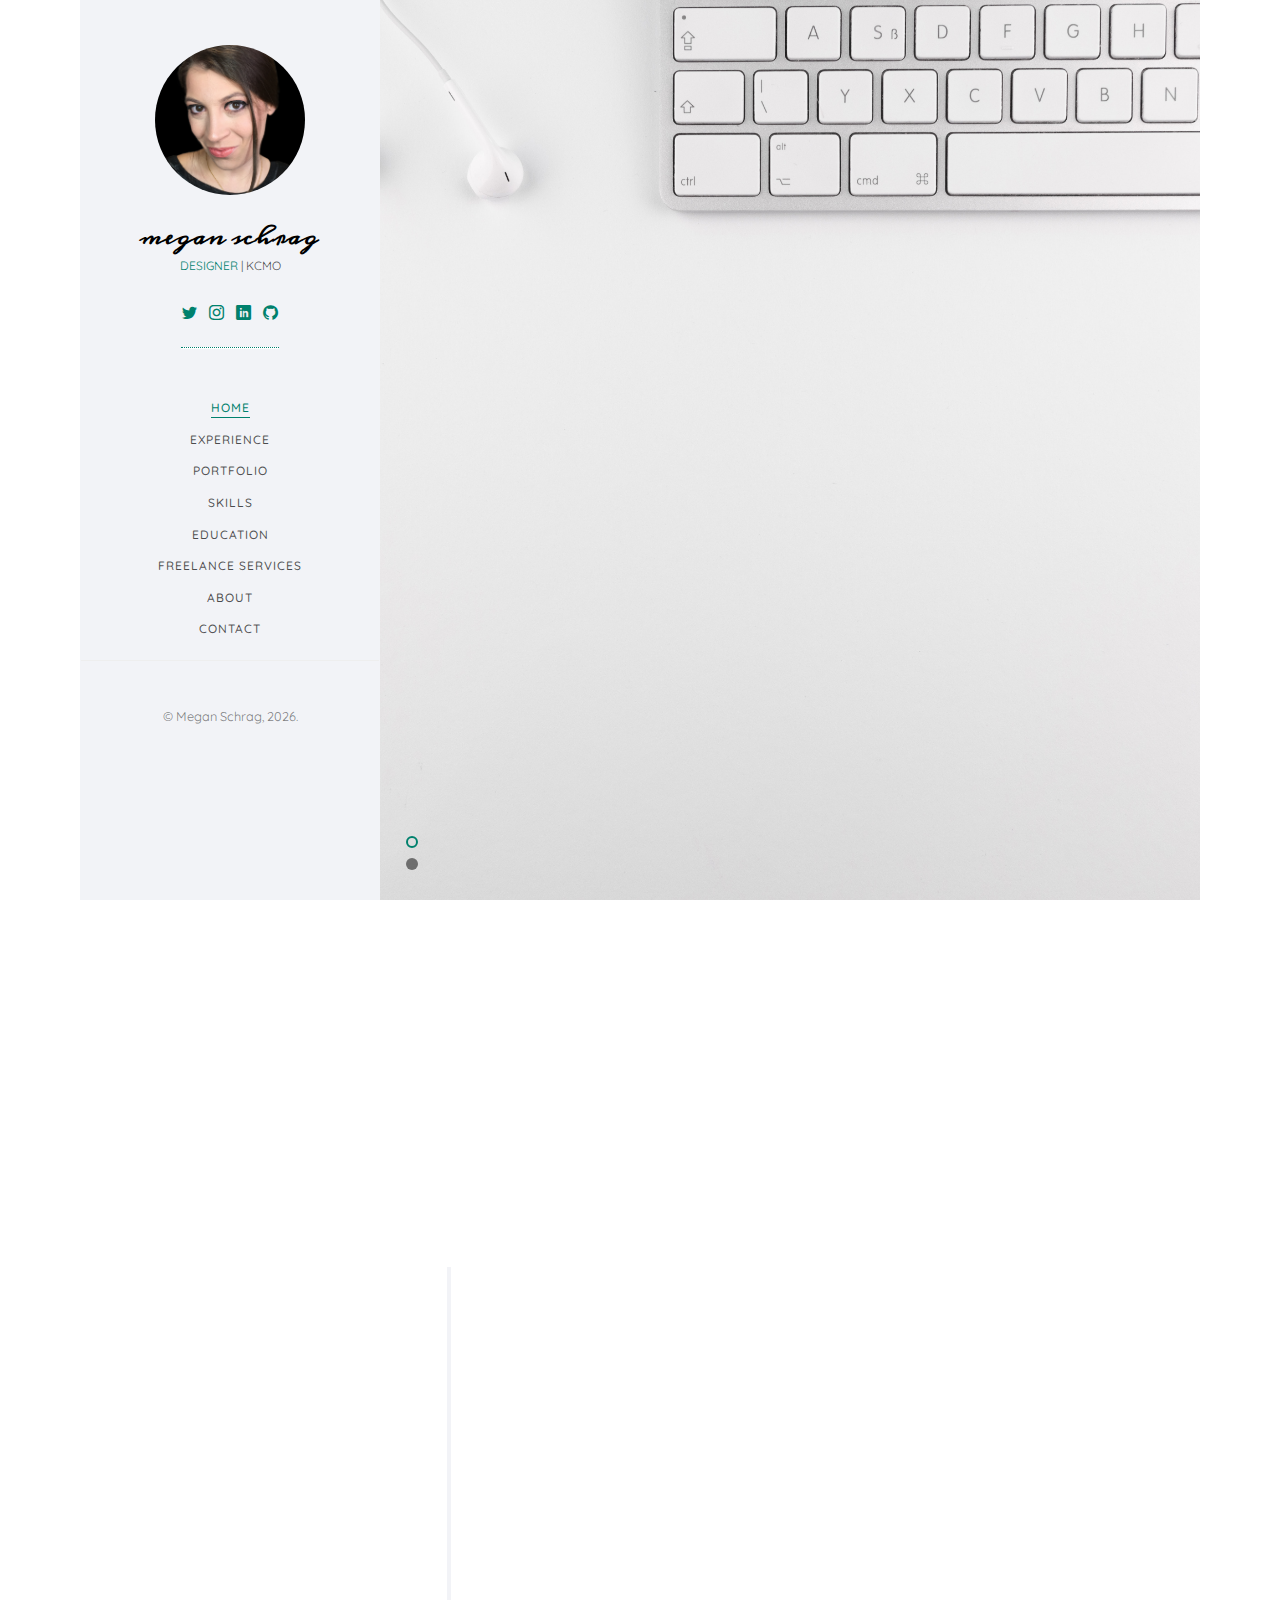
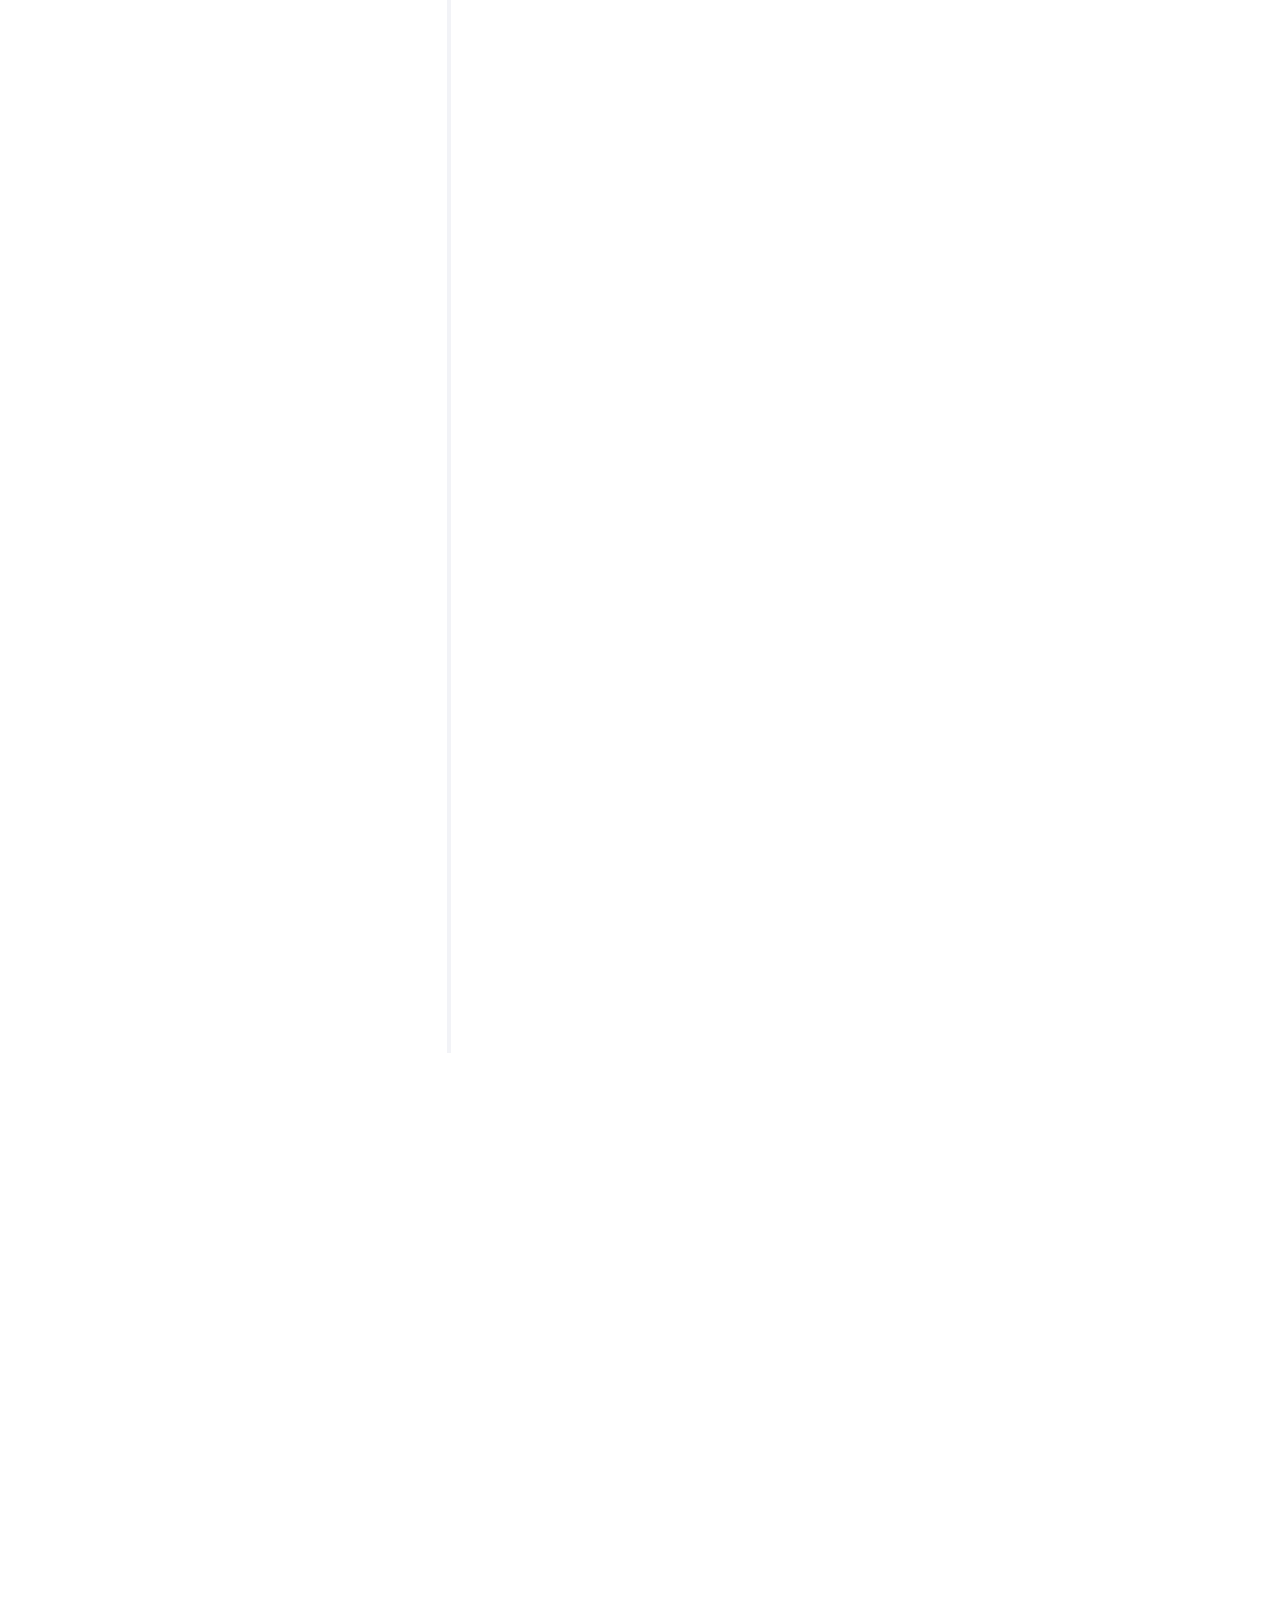
==== commit 6f7408f2: "portfolio section updates" ====
--- a/index.html
+++ b/index.html
@@ -257,7 +257,7 @@
 			<section class="colorlib-work" data-section="work">
 				<div class="colorlib-narrow-content">
 					<div class="row">
-						<div class="col-md-6 col-md-offset-3 col-md-pull-3 animate-box" data-animate-effect="fadeInLeft">
+						<div class="col-md-12 col-md-offset-3 col-md-pull-3 animate-box" data-animate-effect="fadeInLeft">
 							<span class="heading-meta">My Work</span>
 							<h2 class="colorlib-heading animate-box">Recent Work</h2>
 <div class="wrapper">
@@ -269,34 +269,35 @@
 
   <div class="slider-wrapper">
     <div class=inner>
-      <article class="blip">
-        <div class="info top-left">
-          <h3>Lancome, Illuminated</h3></div>
-        <a data-flickr-embed="true"  href="https://www.flickr.com/photos/meganschrag/4477382508/in/album-72157623612299103/" title="_MG_2056"><img src="https://farm5.staticflickr.com/4023/4477382508_1285898cfe_m.jpg" width="240" height="186" alt="_MG_2056"></a><script async src="//embedr.flickr.com/assets/client-code.js" charset="utf-8"></script>
-      </article>
-
-     <article class="blip">
-        <div class="info bottom-right">
-          <h3>Cameron Highland</h3></div>
-        <img src="https://farm6.staticflickr.com/5812/23394215774_b76cd33a87_h_d.jpg" />
-      </article>
 
       <article class="blip">
         <div class="info bottom-left">
-          <h3>New Delhi</h3></div>
-        <img src="https://farm8.staticflickr.com/7455/27879053992_ef3f41c4a0_h_d.jpg" />
+           <h3 style="color:black;">Item Pamphlet,<br>Leading Edge<br> Safety</h3></div>
+        <img src="http://www.meganschrag.com/images/BaseCrate-Flyer.jpg" />
       </article>
 
-      <article class="blip">
-        <div class="info top-right">
-          <h3>Ladakh</h3></div>
-        <img src="https://farm8.staticflickr.com/7367/27980898905_72d106e501_h_d.jpg" />
+		<article class="blip">
+        <div class="info bottom-left">
+           <h3 style="color:white;">Landing Page Design,<br>Leading Edge Safety</h3></div>
+        <img src="http://meganschrag.com/images/LES-LandingPage.png" />
       </article>
+		
+	  <article class="blip">
+		<div class="info bottom-left">
+		 <h3 style="color:black;">Printed Advertisement,<br> RCI Interface.</h3></div>
+		<img src="http://www.meganschrag.com/images/RCI-Interface_Dec18.jpg" />
+	  </article>
 
       <article class="blip">
         <div class="info bottom-left">
-          <h3>Nubra Valley</h3></div>
-        <img src="https://farm8.staticflickr.com/7356/27980899895_9b6c394fec_h_d.jpg" />
+          <h3 style="color:black;">Banner Design &amp;<br> Commercial Photography,<br> Leading Edge Safety</h3></div>
+        <img src="http://www.meganschrag.com/images/PermanentGuardrailBannerStand.jpg" />
+      </article>
+
+      <article class="blip">
+        <div class="info bottom-left">
+          <h3>Guardrail For All, Leading Edge Safety</h3></div>
+        <iframe width="560" height="315" src="https://www.youtube.com/embed/52O0B8CO7wE" frameborder="0" allow="accelerometer; autoplay; encrypted-media; gyroscope; picture-in-picture" allowfullscreen></iframe>
       </article>
     </div>
     <!-- .inner -->
--- a/css/style.css
+++ b/css/style.css
@@ -1566,7 +1566,7 @@
   color: #fcfff4;
   margin: 0 0 5px;
   font-weight: normal;
-  font-size: 1.5em;
+  font-size: 1em;
   font-style: normal;
 }
 .info.top-left {
